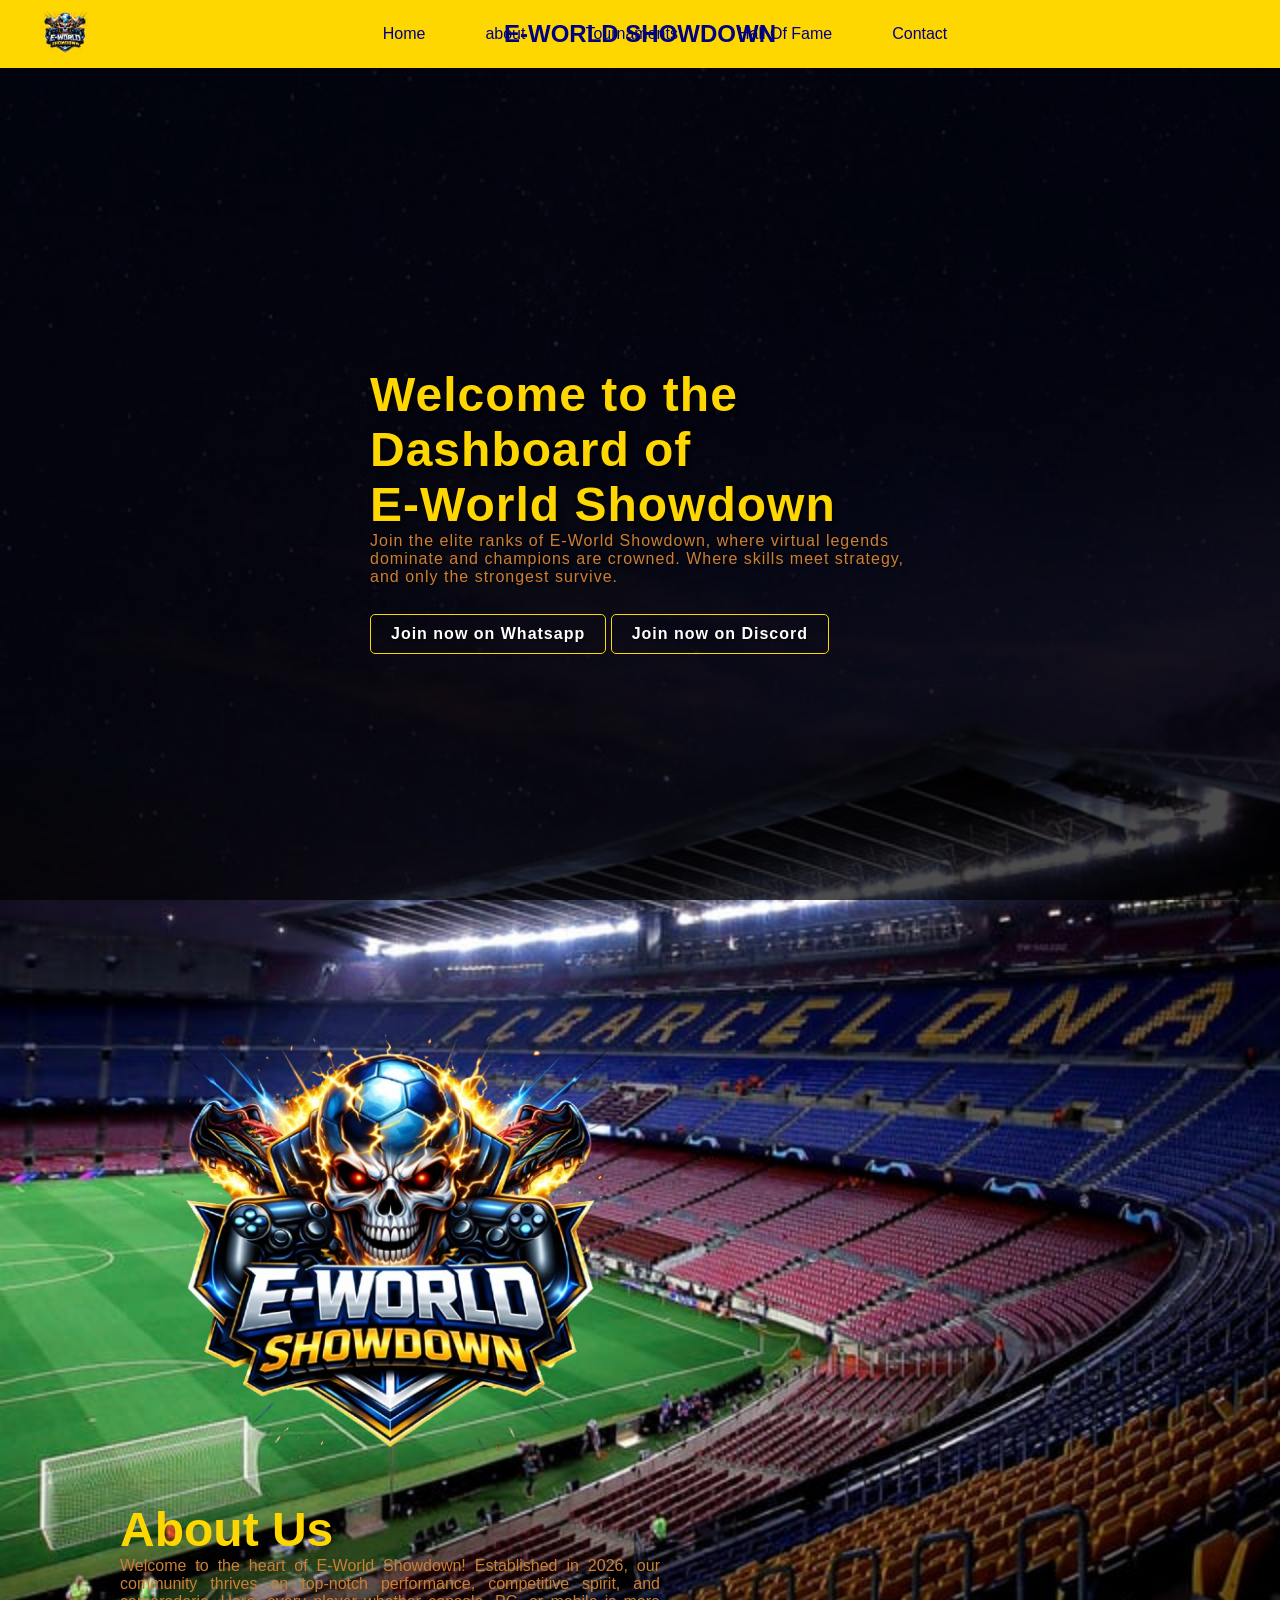
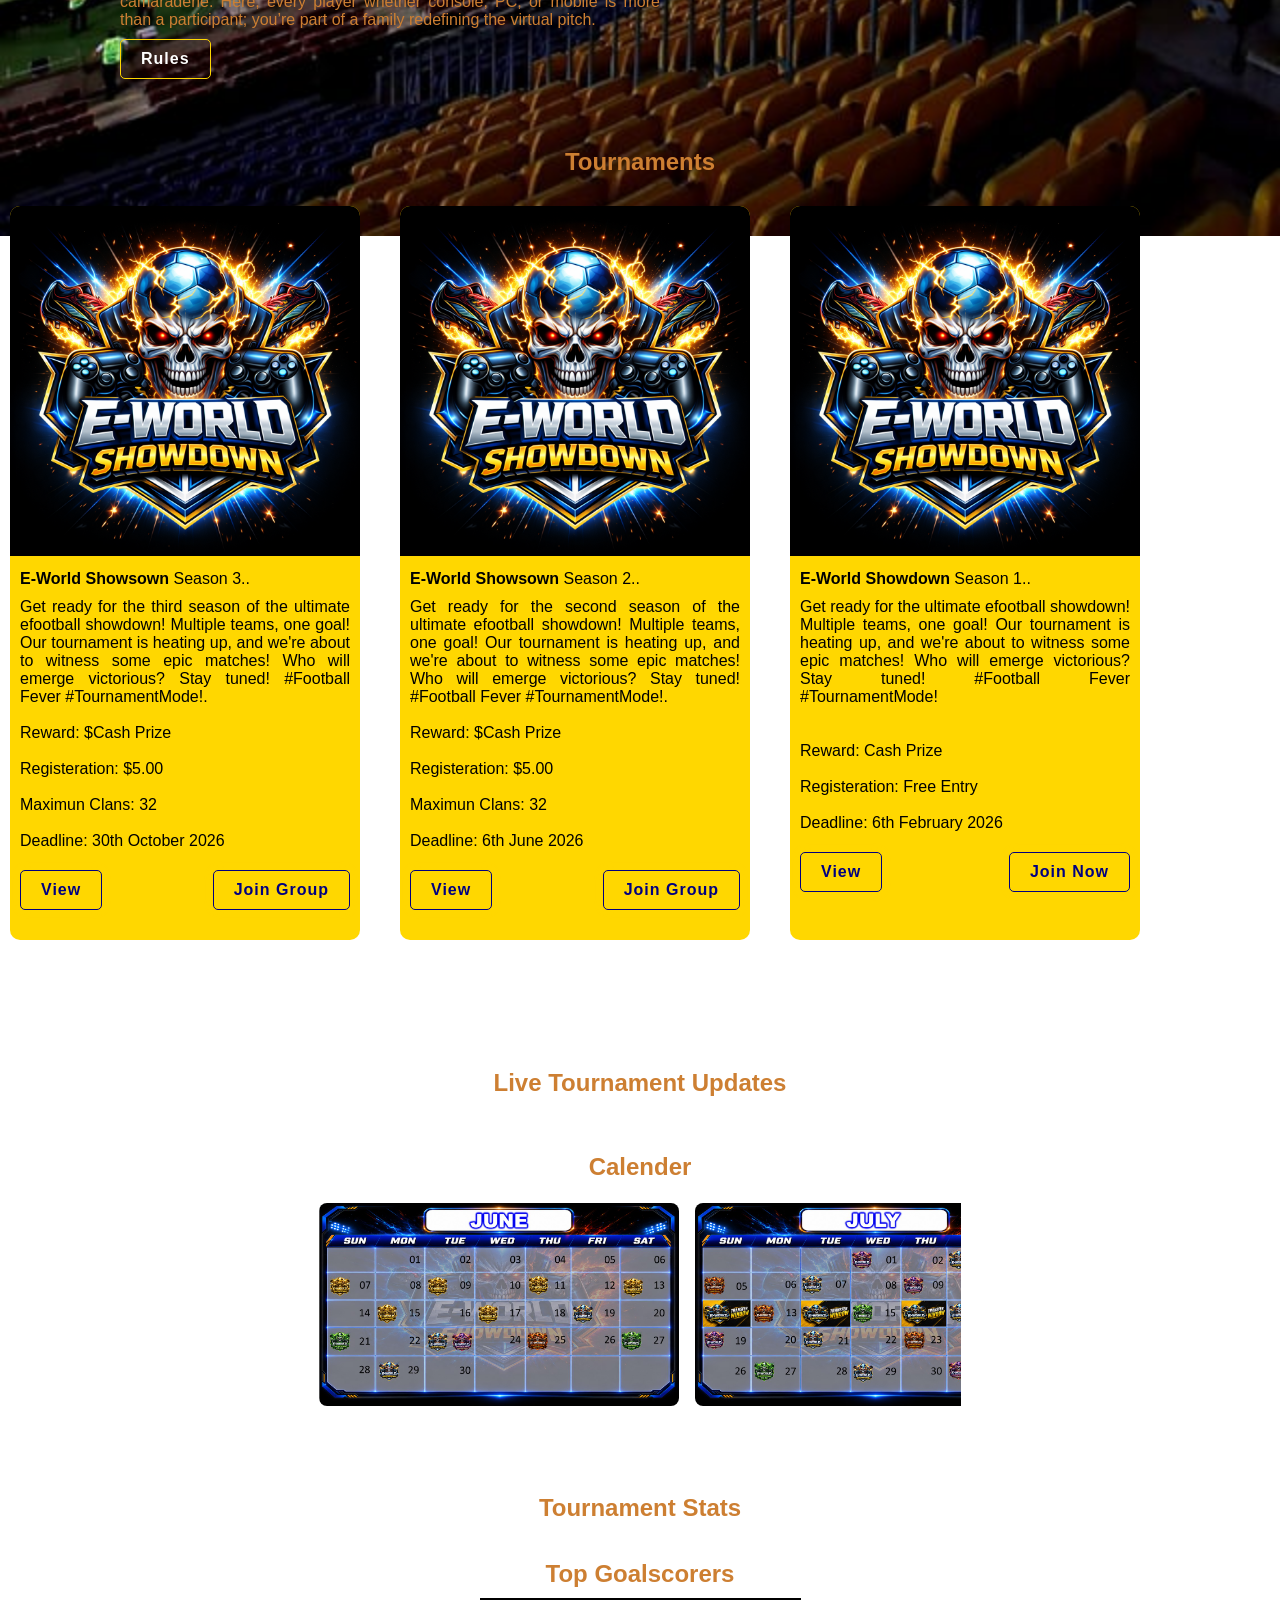
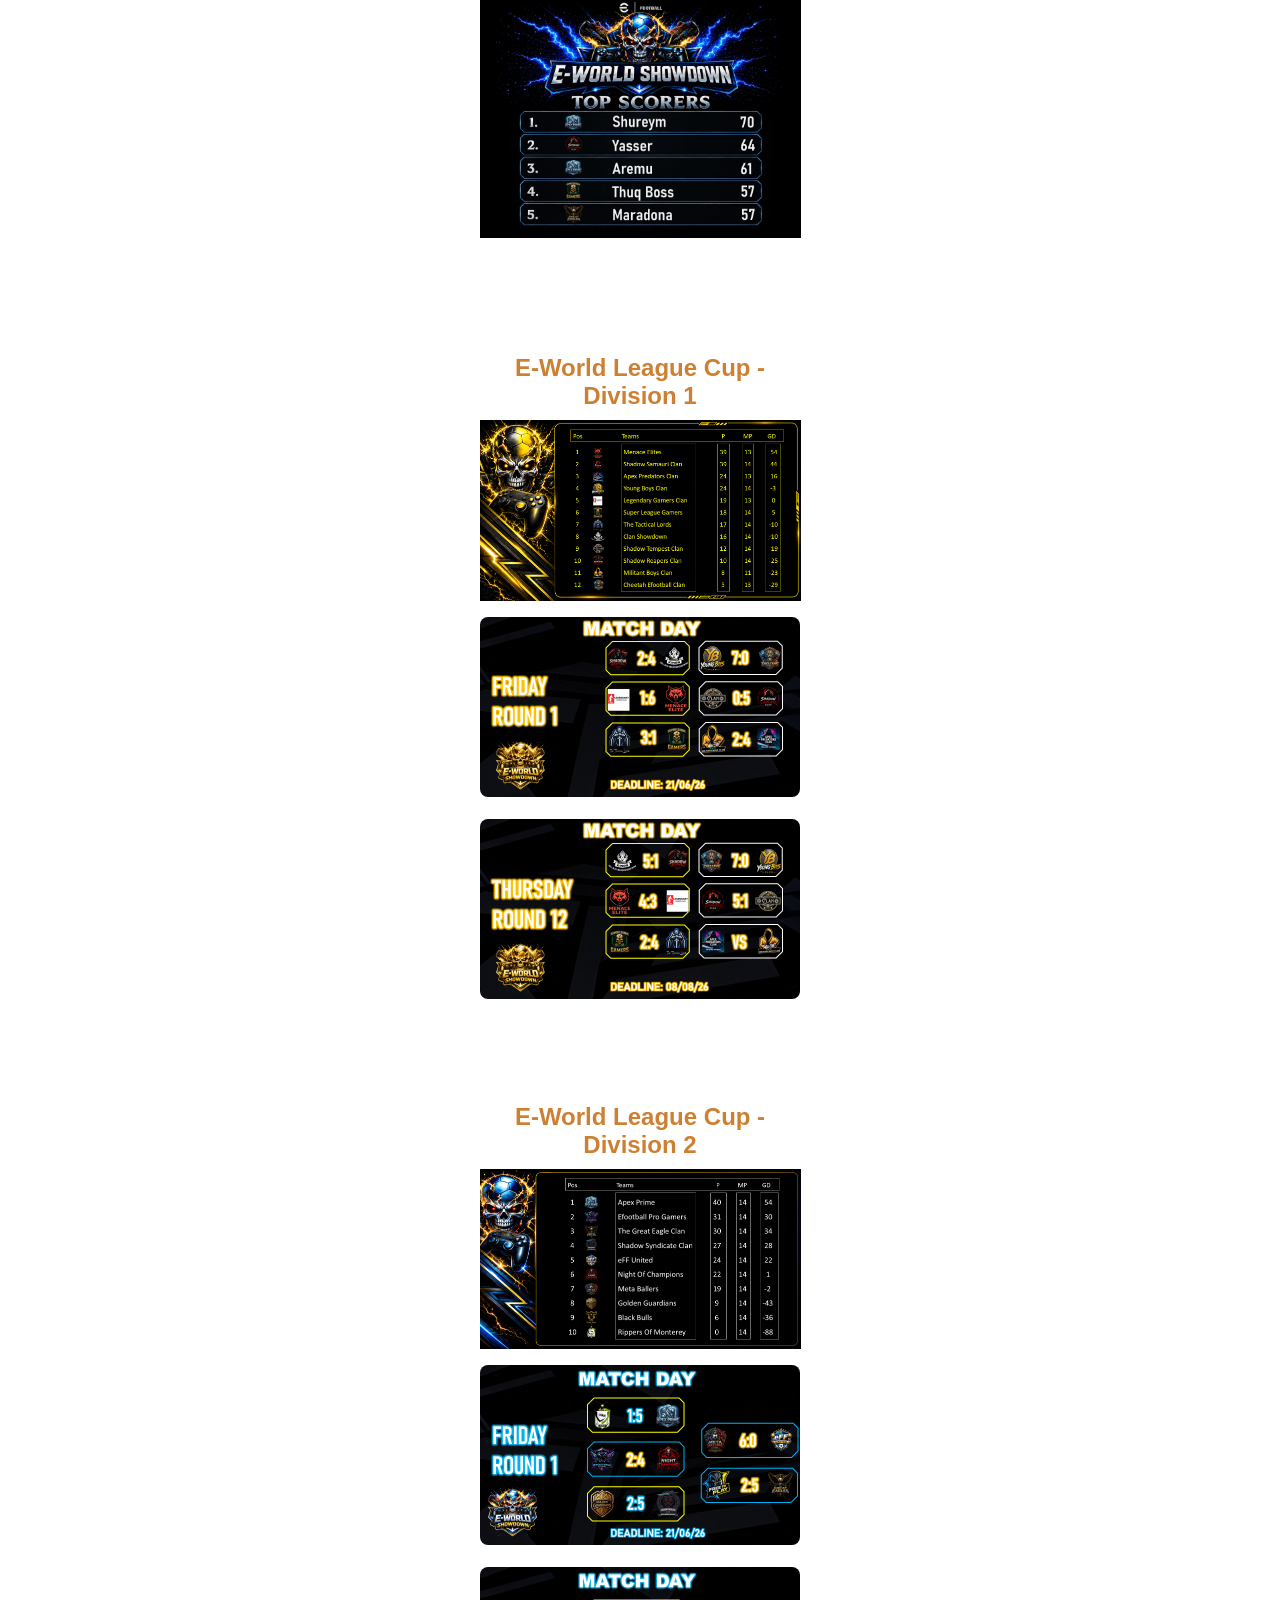
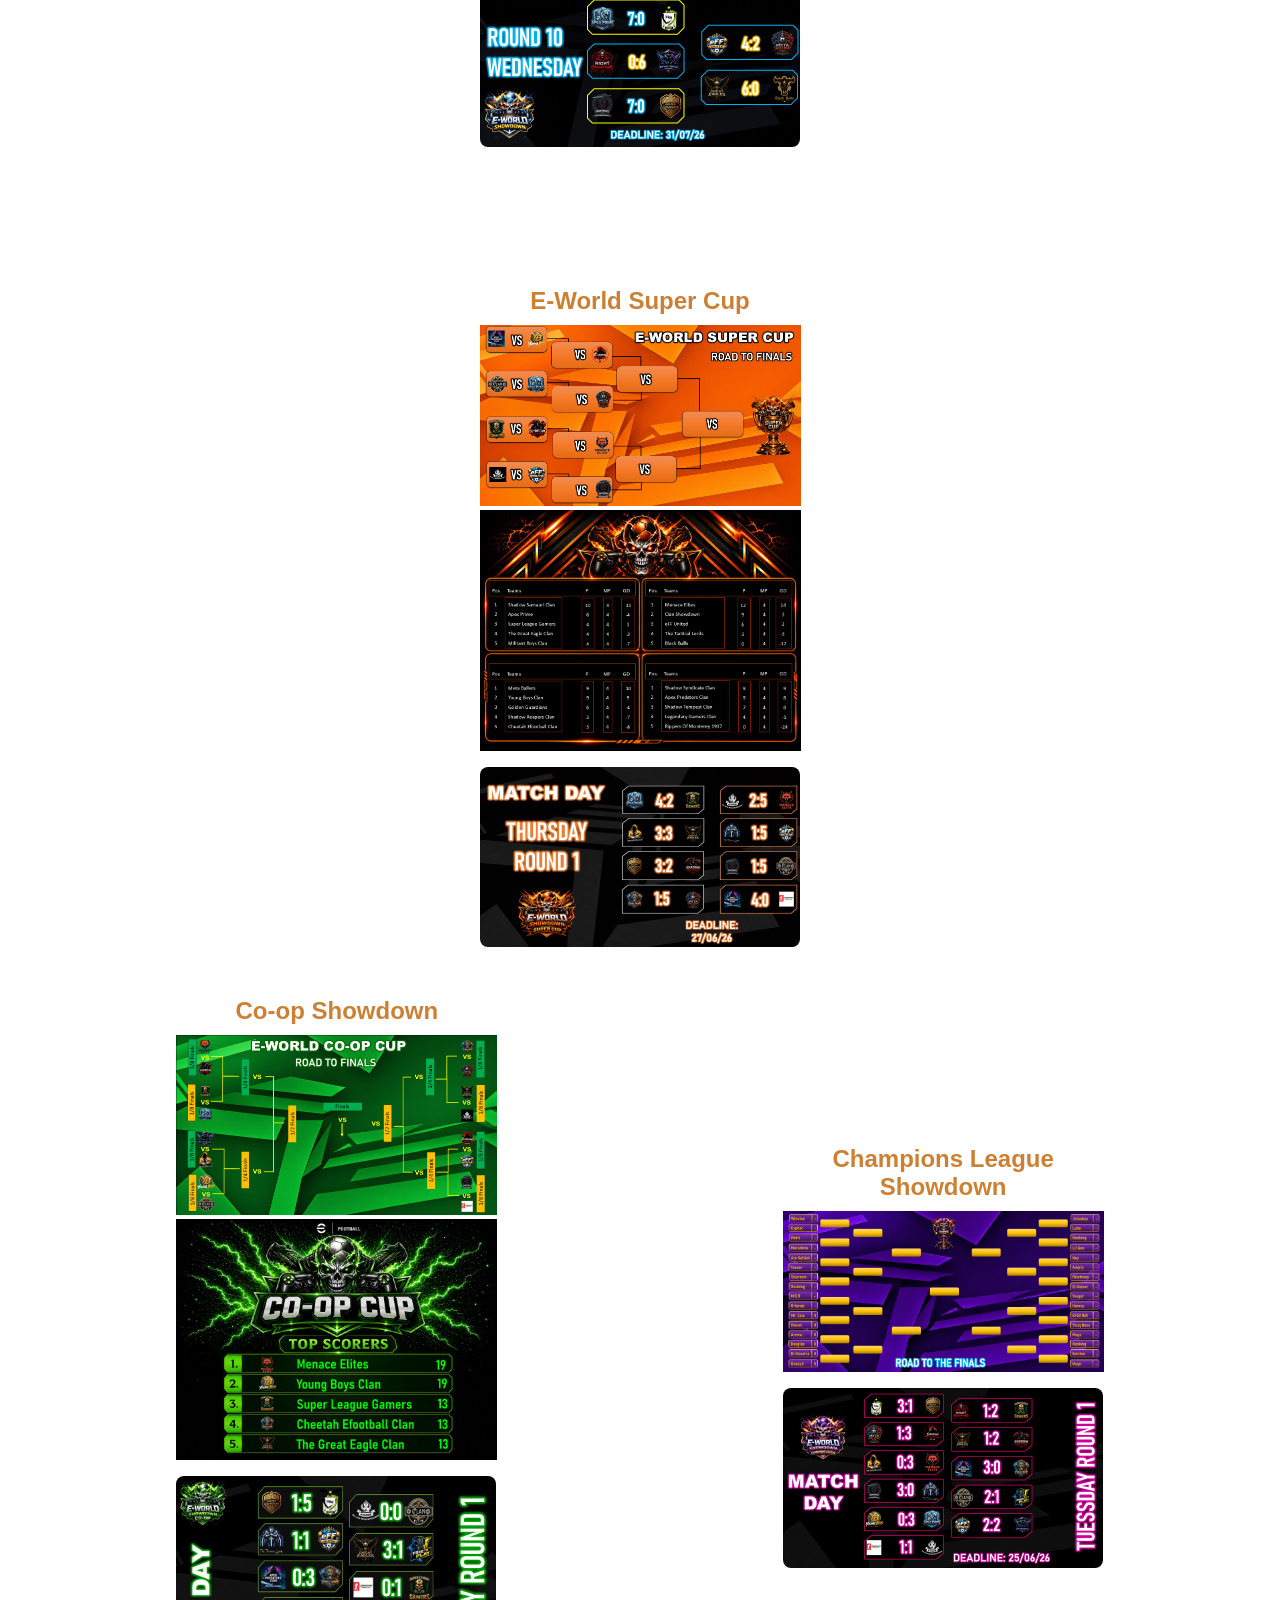
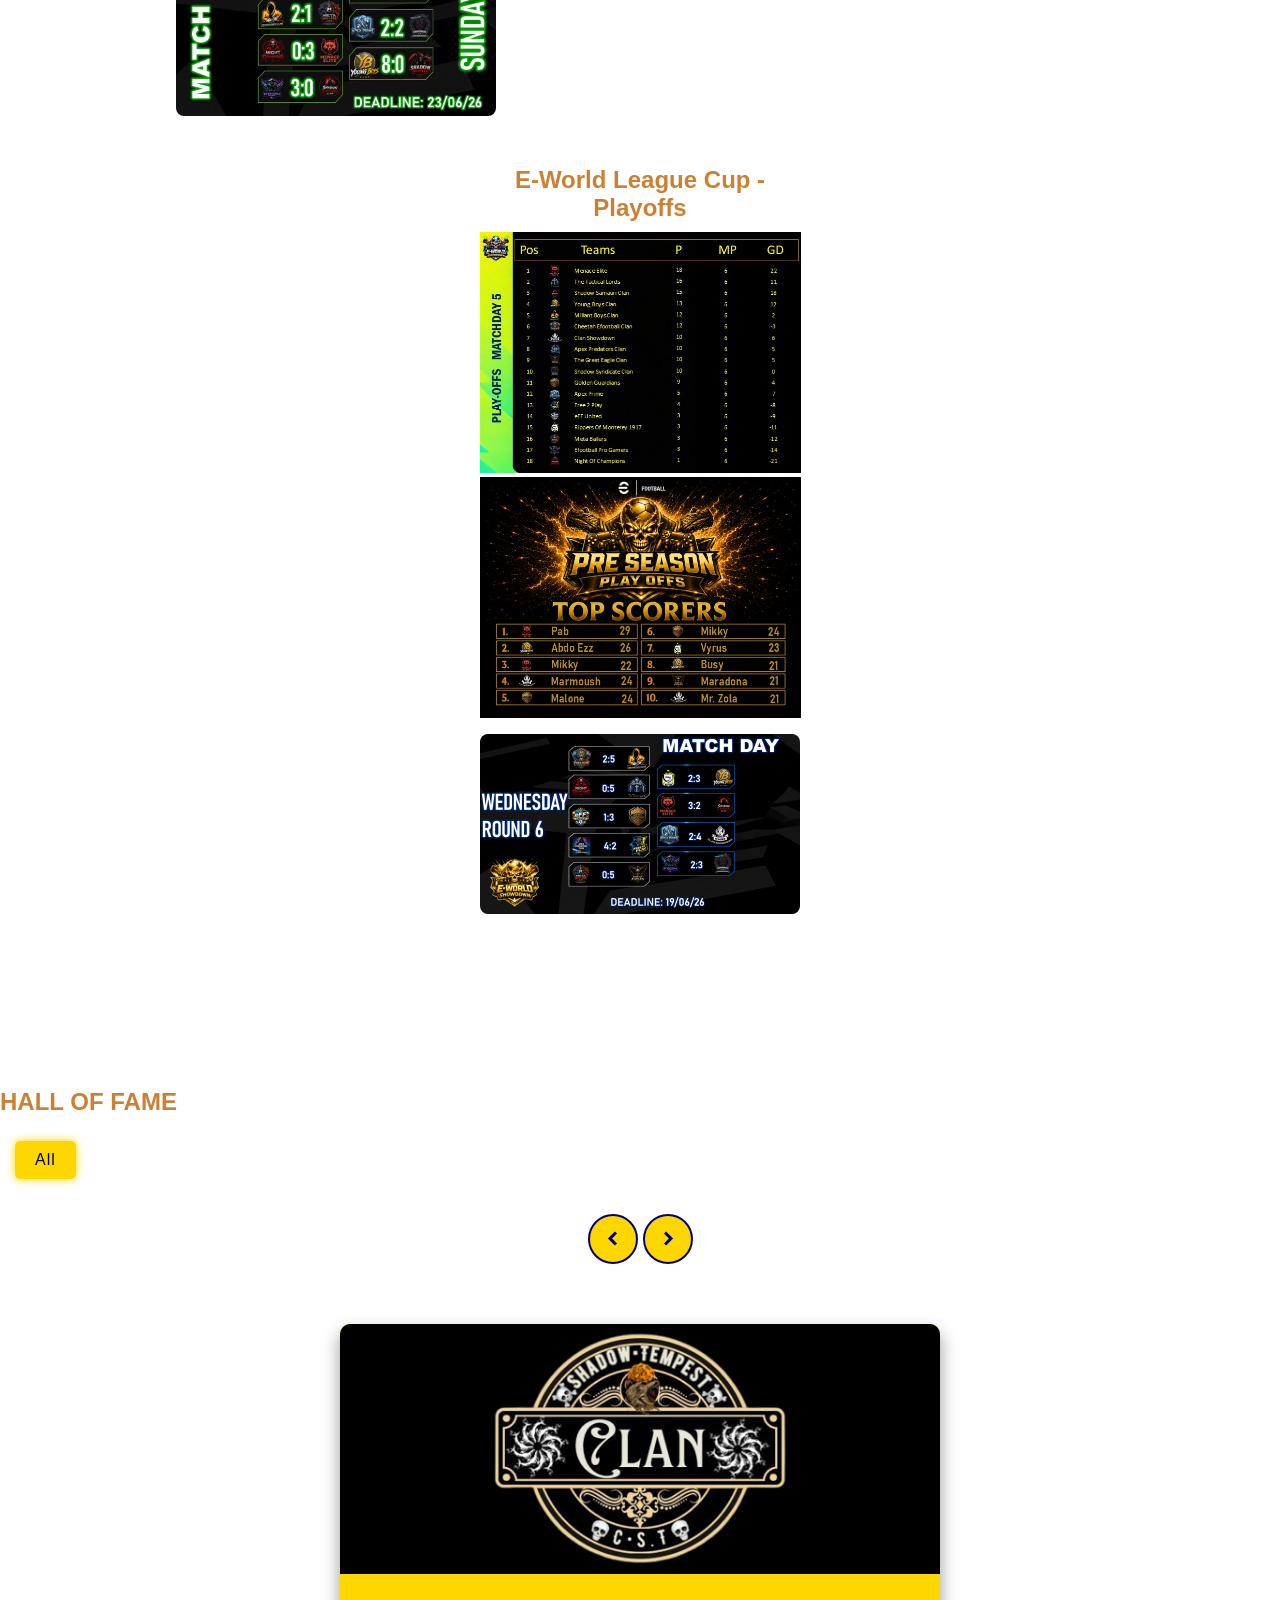
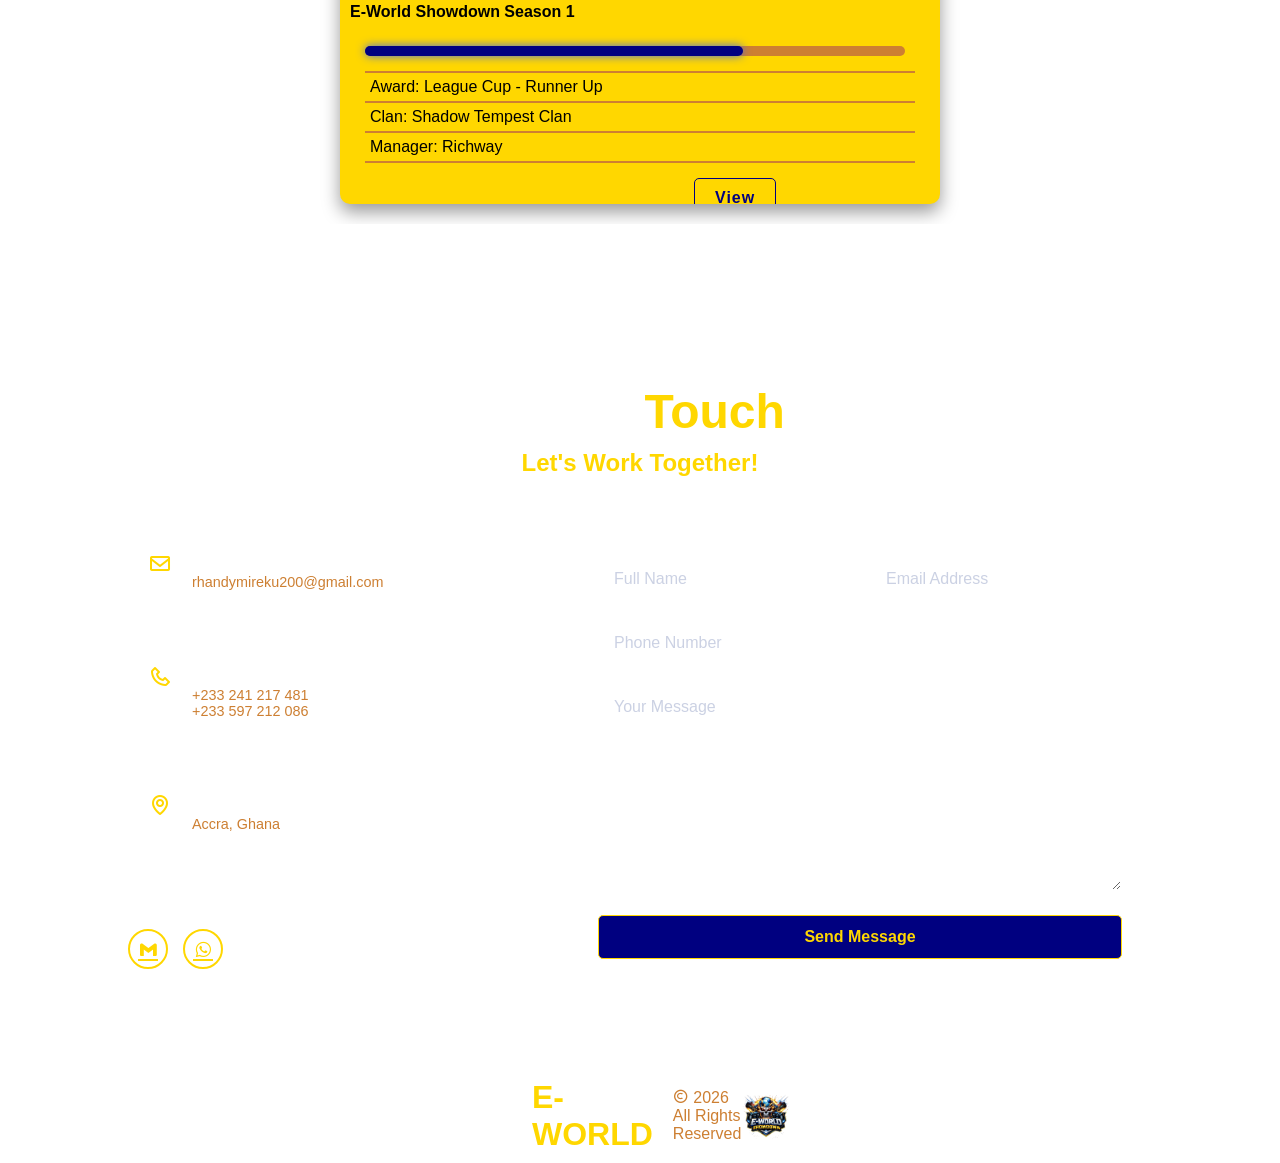
==== index.html @ a9ce2fff "knockouts" ====
<!DOCTYPE html>
<html lang="EN">
    <head>
        <meta charset="UTF-8">
        <title>E-World Showdown</title>
    <link rel="icon" type="image/png" sizes="32x32" href="images/logo.png">
        <meta name="viewport" content="width=device-width, initial-scale=1.0">
        <link rel="stylesheet" href="style.css">
        <link href='https://cdn.boxicons.com/3.0.3/fonts/basic/boxicons.min.css' rel='stylesheet'>
        <link href='https://unpkg.com/boxicons@2.1.4/css/boxicons.min.css' rel='stylesheet'>
        <script src="script.js"></script>
    </head>
    <body>
        <div class="video-background">
            <video autoplay muted loop playsinline class="page-bg-video">
                <source src="images/vid-bg.mp4" type="video/mp4">
            </video>
        </div>
        <header>
            <a href="#" class="logo"><img src="images/logo.png" width="50px"></a>
            <h2>E-WORLD SHOWDOWN</h2>
            <ul class="nav">
                <li><a href="#home">Home</a></li>
                <li><a href="#about">about</a></li>                
                <li><a href="#tournaments">Tournaments</a></li>
                <li><a href="#Hall Of Fame">Hall Of Fame</a></li>
                <li><a href="#contact">Contact</a></li>
            </ul>

            <div class="toggleMenu" onclick="toggleMenu()">
                <span></span>
                <span></span>
                <span></span>
            </div>

        </header>

    <!---Home Banner--->
    <div class="banner" id="home">
        <div class="bg">
            <div class="content">
                <h2>Welcome to the Dashboard of <br> E-World Showdown</h2>
                <p>Join the elite ranks of E-World Showdown, where virtual legends dominate and champions are crowned. Where skills meet strategy, and only the strongest survive.</p> <br>
                <a href="https://chat.whatsapp.com/IhxnMb4Vf8U9cGp3aHf4Ei">Join now on Whatsapp</a>
                <a href="https://discord.gg/jPBaxPZCU9">Join now on Discord</a>
            </div>
        </div>
    </div>

    <!--About-->
    <div class="about animeX" id="about">
         <div class="contentBx">
            <img src="images/logo.png" height="400px">
            <h2>About Us</h2>
            <p>Welcome to the heart of E-World Showdown! Established in 2026, our community thrives on top-notch performance, competitive spirit, and camaraderie. Here, every player whether console, PC, or mobile is more than a participant; you’re part of a family redefining the virtual pitch.
            </p> 
            <a href="https://drive.google.com/file/d/1-yRAJvJO_msupwwj_FfQJAkUe8dgBZf-/view?usp=drivesdk">Rules</a>
    </div>
    </div>


    <!--Tournaments-->

<div class="tournaments animeX" id="tournaments">
    <h2>Tournaments</h2>
    <div class="boxBx">

        <div class="box">
            <img src="images/tournaments/Season 3/E-World Season 3.png" height="50px">
            <div class="content">
                    <span><strong>E-World Showsown</strong></span> Season 3..
                    <p>Get ready for the third season of the ultimate efootball showdown! Multiple teams, one goal! Our tournament is heating up, and we're about to witness some epic matches! Who will emerge victorious? Stay tuned! #Football Fever #TournamentMode!. 
                    <br><br>Reward: $Cash Prize 
                    <br><br>Registeration: $5.00
                    <br><br>Maximun Clans: 32
                    <br><br>Deadline: 30th October 2026
                    </p>
                    <div class="btn">
                        <a href="https://copafacil.com/-tgves" class="watch">View</a>
                        <a href="https://chat.whatsapp.com/JnEEQ9nhJycIDfSciATVH9" class="join">Join Group</a>
                    </div>
            </div>
        </div>

        <div class="box">
            <img src="images/tournaments/Season 2/E-World Season 2.png" height="50px">
            <div class="content">
                    <span><strong>E-World Showsown</strong></span> Season 2..
                    <p>Get ready for the second season of the ultimate efootball showdown! Multiple teams, one goal! Our tournament is heating up, and we're about to witness some epic matches! Who will emerge victorious? Stay tuned! #Football Fever #TournamentMode!. 
                    <br><br>Reward: $Cash Prize 
                    <br><br>Registeration: $5.00
                    <br><br>Maximun Clans: 32
                    <br><br>Deadline: 6th June 2026
                    </p>
                    <div class="btn">
                        <a href="https://copafacil.com/-tgves" class="watch">View</a>
                        <a href="https://chat.whatsapp.com/JnEEQ9nhJycIDfSciATVH9" class="join">Join Group</a>
                    </div>
            </div>
        </div>

        <div class="box">
            <img src="images/tournaments/Season 1/E-World Season 1.png" height="50px">
            <div class="content">
                    <span><strong>E-World Showdown</strong></span> Season 1..
                    <p>Get ready for the ultimate efootball showdown! Multiple teams, one goal! Our tournament is heating up, and we're about to witness some epic matches! Who will emerge victorious? Stay tuned! #Football Fever #TournamentMode!
                    </p>
                    <br><br>Reward: Cash Prize
                    <br><br>Registeration: Free Entry 
                    <br><br>Deadline: 6th February 2026
                    <div class="btn">
                        <a href="season_1.html" class="watch">View</a>
                        <a href="https://chat.whatsapp.com/JnEEQ9nhJycIDfSciATVH9" class="join">Join Now</a>
                    </div>
            </div>
        </div>


    </div>
</div>

   
    <!--Live Tournament Updates-->

    <div class="categories animeX" id="updates">
        
        <h2>Live Tournament Updates <br> <br> <br> Calender</h2>

        <div class="small-container">
            <div class="row">
                <div class="col-0 calendar-scroll">
                    <img src="images/tournaments/Season 2/Calender/June.jpg">
                    <img src="images/tournaments/Season 2/Calender/July.jpg">
                    <img src="images/tournaments/Season 2/Calender/August.jpg">
                    <img src="images/tournaments/Season 2/Calender/September.jpg">
                </div>
            </div>
        </div>
        
<br> <br>

        <h2>Tournament Stats</h2> <br>


        <!-- TOP GOALSCORERS-->
 <div class="small-container">
            <div class="row league-container">
                <div class="col-0">
                    <h2>Top Goalscorers</h2> 
                   <img src="images/tournaments/Season 2/tournament stats/Top Goalscorers.jpg"> 
                </div>
            </div>
        </div>
        
        <br><br><br><br>

        <!-- League Cup Stats-->

 <div class="small-container">
            <div class="row league-container">
                <div class="col-0">
                    <h2>E-World League Cup - Division 1</h2> 
                    <img src="images/tournaments/Season 2/tournament stats/Division 1 League/League Table Div 1.jpg">
                    <div class="league-scroll">
                        <img src="images/tournaments/Season 2/tournament stats/Division 1 League/Round 1 - League Cup.jpg">
                        <img src="images/tournaments/Season 2/tournament stats/Division 1 League/Round 2 - League Cup.jpg">
                        <img src="images/tournaments/Season 2/tournament stats/Division 1 League/Round 3 - League Cup.jpg">
                        <img src="images/tournaments/Season 2/tournament stats/Division 1 League/Round 4 - League Cup.jpg">
                        <img src="images/tournaments/Season 2/tournament stats/Division 1 League/Round 5 - League Cup.jpg">
                        <img src="images/tournaments/Season 2/tournament stats/Division 1 League/Round 6 - League Cup.jpg">
                        <img src="images/tournaments/Season 2/tournament stats/Division 1 League/Round 7 - League Cup.jpg">
                        <img src="images/tournaments/Season 2/tournament stats/Division 1 League/Round 8 - League Cup.jpg">
                        <img src="images/tournaments/Season 2/tournament stats/Division 1 League/Round 9 - League Cup.jpg">
                        <img src="images/tournaments/Season 2/tournament stats/Division 1 League/Round 10 - League Cup.jpg">
                        <img src="images/tournaments/Season 2/tournament stats/Division 1 League/Round 11 - League Cup.jpg">
                    </div>
                    <div class="league-scroll">
                        <img src="images/tournaments/Season 2/tournament stats/Division 1 League/Round 12 - League Cup.jpg">
                        <img src="images/tournaments/Season 2/tournament stats/Division 1 League/Round 13 - League Cup.jpg">
                        <img src="images/tournaments/Season 2/tournament stats/Division 1 League/Round 14 - League Cup.jpg">
                        <img src="images/tournaments/Season 2/tournament stats/Division 1 League/Round 15 - League Cup.jpg">
                        <img src="images/tournaments/Season 2/tournament stats/Division 1 League/Round 16 - League Cup.jpg">
                        <img src="images/tournaments/Season 2/tournament stats/Division 1 League/Round 17 - League Cup.jpg">
                        <img src="images/tournaments/Season 2/tournament stats/Division 1 League/Round 18 - League Cup.jpg">
                        <img src="images/tournaments/Season 2/tournament stats/Division 1 League/Round 19 - League Cup.jpg">
                        <img src="images/tournaments/Season 2/tournament stats/Division 1 League/Round 20 - League Cup.jpg">
                        <img src="images/tournaments/Season 2/tournament stats/Division 1 League/Round 21 - League Cup.jpg">
                        <img src="images/tournaments/Season 2/tournament stats/Division 1 League/Round 22 - League Cup.jpg">
                    </div>
                </div>
            </div>
        </div>

        <br><br><br>

        <div class="small-container">
            <div class="row league-container">
                <div class="col-0">
                    <h2>E-World League Cup - Division 2</h2> 
                        <img src="images/tournaments/Season 2/tournament stats/Division 2 League/League Table Div 2.jpg">

                        <div class="league-scroll">
                        <img src="images/tournaments/Season 2/tournament stats/Division 2 League/Round 1 - Div 2.jpg">
                        <img src="images/tournaments/Season 2/tournament stats/Division 2 League/Round 2 - Div 2.jpg">
                        <img src="images/tournaments/Season 2/tournament stats/Division 2 League/Round 3 - Div 2.jpg">
                        <img src="images/tournaments/Season 2/tournament stats/Division 2 League/Round 4 - Div 2.jpg">
                        <img src="images/tournaments/Season 2/tournament stats/Division 2 League/Round 5 - Div 2.jpg">
                        <img src="images/tournaments/Season 2/tournament stats/Division 2 League/Round 6 - Div 2.jpg">
                        <img src="images/tournaments/Season 2/tournament stats/Division 2 League/Round 7 - Div 2.jpg">
                        <img src="images/tournaments/Season 2/tournament stats/Division 2 League/Round 8 - Div 2.jpg">
                        <img src="images/tournaments/Season 2/tournament stats/Division 2 League/Round 9 - Div 2.jpg">
                    </div>
                    <div class="league-scroll">
                        <img src="images/tournaments/Season 2/tournament stats/Division 2 League/Round 10 - Div 2.jpg">
                        <img src="images/tournaments/Season 2/tournament stats/Division 2 League/Round 11 - Div 2.jpg">
                        <img src="images/tournaments/Season 2/tournament stats/Division 2 League/Round 12 - Div 2.jpg">
                        <img src="images/tournaments/Season 2/tournament stats/Division 2 League/Round 13 - Div 2.jpg">
                        <img src="images/tournaments/Season 2/tournament stats/Division 2 League/Round 14 - Div 2.jpg">
                        <img src="images/tournaments/Season 2/tournament stats/Division 2 League/Round 15 - Div 2.jpg">
                        <img src="images/tournaments/Season 2/tournament stats/Division 2 League/Round 16 - Div 2.jpg">
                        <img src="images/tournaments/Season 2/tournament stats/Division 2 League/Round 17 - Div 2.jpg">
                        <img src="images/tournaments/Season 2/tournament stats/Division 2 League/Round 18 - Div 2.jpg">
                    </div>
                </div>
            </div>
        </div>

        <br><br><br><br><br>

                    <!--Super Cup-->

        <div class="small-container">
            <div class="row league-container">
                <div class="col-0">
                    <h2>E-World Super Cup</h2> 
                    <img src="images/tournaments/Season 2/tournament stats/Super Cup/Super Cup Knockout Phase.jpg">    
                    <img src="images/tournaments/Season 2/tournament stats/Super Cup/Super Cup.jpg">
                    <div class="league-scroll">
                        <img src="images/tournaments/Season 2/tournament stats/Super Cup/Round 1.jpg">
                        <img src="images/tournaments/Season 2/tournament stats/Super Cup/Round 2.jpg">
                        <img src="images/tournaments/Season 2/tournament stats/Super Cup/Round 3.jpg">
                        <img src="images/tournaments/Season 2/tournament stats/Super Cup/Round 4.jpg">
                        <img src="images/tournaments/Season 2/tournament stats/Super Cup/Round 5.jpg">
                        <img src="images/tournaments/Season 2/tournament stats/Super Cup/Round Playoffs.jpg">
                    </div>
                </div>
            </div>
        </div>

        <!-- Co-op Showdown -->

            <div class="small-container">
                <div class="row">
                <div class="col-0">
                    <h2>Co-op Showdown</h2>
                        <img src="images/tournaments/Season 2/tournament stats/CO-OP/E-World Co-op.jpg">
                        <img src="images/tournaments/Season 2/tournament stats/CO-OP/CO-OP Cup Goals.jpg">
                    <div class="league-scroll">
                        <img src="images/tournaments/Season 2/tournament stats/CO-OP/Round 1.jpg">
                        <img src="images/tournaments/Season 2/tournament stats/CO-OP/Round 2.jpg">
                        <img src="images/tournaments/Season 2/tournament stats/CO-OP/Round 3.jpg">
                        <img src="images/tournaments/Season 2/tournament stats/CO-OP/Round 4.jpg">
                        <img src="images/tournaments/Season 2/tournament stats/CO-OP/Round 5.jpg">
                    </div>
                </div>

                <br><br><br><br><br>

                <!--Champions League Showdown-->
                
                <div class="col-0">
                    <h2>Champions League Showdown</h2>
                        <img src="images/tournaments/Season 2/tournament stats/Champions League/Champions League RTTF.jpg">
                    <div class="league-scroll">
                        <img src="images/tournaments/Season 2/tournament stats/Champions League/Round 1.jpg">
                        <img src="images/tournaments/Season 2/tournament stats/Champions League/Round 2.jpg">
                        <img src="images/tournaments/Season 2/tournament stats/Champions League/Round 3.jpg">
                        <img src="images/tournaments/Season 2/tournament stats/Champions League/Round 4.jpg">
                        <img src="images/tournaments/Season 2/tournament stats/Champions League/Round 5.jpg">
                        <img src="images/tournaments/Season 2/tournament stats/Champions League/Round Of 32.jpg">
                    </div>
                </div>
            </div>
        </div>


                <!--Play-offs-->

        <div class="small-container">
            <div class="row league-container">
                <div class="col-0">
                    <h2>E-World League Cup - Playoffs</h2> 
                        <img src="images/tournaments/Season 2/tournament stats/Playoffs/League.jpg">
                        <img src="images/tournaments/Season 2/tournament stats/Playoffs/Goals.jpg">
                    <div class="league-scroll">
                        <img src="images/tournaments/Season 2/tournament stats/Playoffs/Round 6 - Playoffs.jpg">
                        <img src="images/tournaments/Season 2/tournament stats/Playoffs/Round 5 - Playoffs.jpg">
                        <img src="images/tournaments/Season 2/tournament stats/Playoffs/Round 4 - Playoffs.jpg">
                        <img src="images/tournaments/Season 2/tournament stats/Playoffs/Round 3 - Playoffs.jpg">
                        <img src="images/tournaments/Season 2/tournament stats/Playoffs/Round 2 - Playoffs.jpg">
                        <img src="images/tournaments/Season 2/tournament stats/Playoffs/Round 1 - Playoffs.jpg">
                    </div>
                </div>
            </div>
        </div>

            </div>
        </div>

    </div>
    </div>

<br><br><br> 



                <!--Hall OF Fame-->

    <div class="Hall-Of-Fame animeX" id="Hall Of Fame">
        <h2>HALL OF FAME</h2>
        <ul>
            <li class="list active" data-filter = "all">All</li>
            <li class="list" data-filter = "individual">Individual</li>
            <li class="list" data-filter = "clan">Clan</li>
        </ul>
        
        <!-- Slideshow Controls -->
        <div class="slideshow-container">
            <button class="slide-btn slide-prev" onclick="changeCard(-1)">
                <i class='bx bxs-chevron-left'></i>
            </button>
            <button class="slide-btn slide-next" onclick="changeCard(1)">
                <i class='bx bxs-chevron-right'></i>
            </button>
        </div>
        
        <div class="cardBx" id="hallOfFameCarousel">
            

        <!--E-World Showdown Season 1-->

            <div class="card" data-item="clan">
                <img src="images/Hall Of Fame/Nocturnal Terror Tribe.jpg" width="600px">
                <div class="content">
                    <h4>E-World Showdown Season 1</h4>
                    <div class="progress-line-1"><span></span></div>
                    <div class="info">
                        <p>Award: <span>League Cup - Winners</span></p>
                    </div>
                    <div class="info">
                        <p>Clan: <span>Nocturnal Terror Tribe</span></p>
                    </div>
                    <div class="info">
                        <p>Manager: <span>Hotie</span></p>
                    </div>
                    <div class="info">
                        <a href="https://copafacil.com/-tgves@7j8ss">View</a>
                    </div>
                </div>
            </div>

            <div class="card" data-item="clan">
                <img src="images/Hall Of Fame/Shadow Tempest Clan.jpg" width="600px">
                <div class="content">
                    <h4>E-World Showdown Season 1</h4>
                    <div class="progress-line-2"><span></span></div>
                    <div class="info">
                        <p>Award: <span>League Cup - Runner Up</span></p>
                    </div>
                    <div class="info">
                        <p>Clan: <span>Shadow Tempest Clan</span></p>
                    </div>
                    <div class="info">
                        <p>Manager: <span>Richway</span></p>
                    </div>
                    <div class="info">
                        <a href="https://copafacil.com/-tgves@7j8ss">View</a>
                    </div>
                </div>
            </div>

            <div class="card" data-item="clan">
                <img src="images/Hall Of Fame/Nocturnal Terror Tribe.jpg" width="600px">
                <div class="content">
                    <h4>E-World Showdown Season 1</h4>
                    <div class="progress-line-1"><span></span></div>
                    <div class="info">
                        <p>Award: <span>CO-OP Cup - Winners</span></p>
                    </div>
                    <div class="info">
                        <p>Clan: <span>Nocturnal Terror Tribe</span></p>
                    </div>
                    <div class="info">
                        <p>Manager: <span>Hotie</span></p>
                    </div>
                    <div class="info">
                        <a href="https://copafacil.com/-tgves@nx1s8">View</a>
                    </div>
                </div>
            </div>

            <div class="card" data-item="clan">
                <img src="images/Hall Of Fame/Ice Cold Finishers.jpg" width="600px">
                <div class="content">
                    <h4>E-World Showdown Season 1</h4>
                    <div class="progress-line-2"><span></span></div>
                    <div class="info">
                        <p>Award: <span>CO-OP Cup - Runner Up</span></p>
                    </div>
                    <div class="info">
                        <p>Clan: <span>Ice Cold Finishers</span></p>
                    </div>
                    <div class="info">
                        <p>Manager: <span>Scanty</span></p>
                    </div>
                    <div class="info">
                        <a href="https://copafacil.com/-tgves@nx1s8">View</a>
                    </div>
                </div>
            </div>

            <div class="card" data-item="clan">
                <img src="images/Hall Of Fame/Super League Gamers.jpg" width="600px">
                <div class="content">
                    <h4>E-World Showdown Season 1</h4>
                    <div class="progress-line-1"><span></span></div>
                    <div class="info">
                        <p>Award: <span>ECL Cup - Winners</span></p>
                    </div>
                    <div class="info">
                        <p>Clan: <span>Super League Gamers</span></p>
                    </div>
                    <div class="info">
                        <p>Manager: <span>Emrys</span></p>
                    </div>
                    <div class="info">
                        <a href="https://copafacil.com/-tgves@zbh6">View</a>
                    </div>
                </div>
            </div>

            <div class="card" data-item="clan">
                <img src="images/Hall Of Fame/eFF United.jpg" width="600px">
                <div class="content">
                    <h4>E-World Showdown Season 1</h4>
                    <div class="progress-line-2"><span></span></div>
                    <div class="info">
                        <p>Award: <span>ECL Cup - Runner Up</span></p>
                    </div>
                    <div class="info">
                        <p>Clan: <span>eFF United</span></p>
                    </div>
                    <div class="info">
                        <p>Manager: <span>Takyihavoc</span></p>
                    </div>
                    <div class="info">
                        <a href="https://copafacil.com/-tgves@zbh6">View</a>
                    </div>
                </div>
            </div>

            <div class="card" data-item="individual">
                <img src="images/Hall Of Fame/Dave.jpg" width="600px">
                <div class="content">
                    <h4>E-World Showdown Season 1</h4>
                    <div class="progress-line-2"><span></span></div>
                    <div class="info">
                        <p>Name: <span>Dave</span></p>
                    </div>
                    <div class="info">
                        <p>Award: <span>Overall Best Player</span></p>
                    </div>
                    <div class="info">
                        <p>Clan: <span>Shadow Reapers Clan</span></p>
                    </div>
                    <div class="info">
                        <a href="https://copafacil.com/-3huow@7z5w">View</a>
                    </div>
                </div>
            </div>

            <div class="card" data-item="individual">
                <img src="images/Hall Of Fame/Dave.jpg" width="600px">
                <div class="content">
                    <h4>E-World Showdown Season 1</h4>
                    <div class="progress-line-2"><span></span></div>
                    <div class="info">
                        <p>Name: <span>Dave</span></p>
                    </div>
                    <div class="info">
                        <p>Award: <span>Most Goals Scored</span></p>
                    </div>
                    <div class="info">
                        <p>Clan: <span>Shadow Reapers Clan</span></p>
                    </div>
                    <div class="info">
                        <a href="https://copafacil.com/-3huow@7z5w">View</a>
                    </div>
                </div>
            </div>

            <div class="card" data-item="individual">
                <img src="images/Hall Of Fame/Hottie.jpg" width="600px">
                <div class="content">
                    <h4>E-World Showdown Season 1</h4>
                    <div class="progress-line-3"><span></span></div>
                    <div class="info">
                        <p>Name: <span>Hotie</span></p>
                    </div>
                    <div class="info">
                        <p>Award: <span>Manager Of The Season</span></p>
                    </div>
                    <div class="info">
                        <p>Clan: <span>Nocturnal Terror Tribe</span></p>
                    </div>
                    <div class="info">
                        <a href="https://copafacil.com/-tgves@7j8ss">View</a>
                    </div>
                </div>
            </div>



            <!--E-World ECL October 2025-->

            <div class="card" data-item="clan">
                <img src="images/Hall Of Fame/Super League Gamers.jpg" width="600px">
                <div class="content">
                    <h4>E-World ECL OCTOBER 2025</h4>
                    <div class="progress-line-4"><span></span></div>
                    <div class="info">
                        <p>Award: <span>Tournament Winners</span></p>
                    </div>
                    <div class="info">
                        <p>Clan: <span>Super League Gamers</span></p>
                    </div>
                    <div class="info">
                        <p>Manager: <span>Emrys</span></p>
                    </div>
                    <div class="info">
                        <a href="https://copafacil.com/-uab6">View</a>
                    </div>
                </div>
            </div>

            <div class="card" data-item="clan">
                <img src="images/Hall Of Fame/Wicked Souls.png" width="600px">
                <div class="content">
                    <h4>E-World ECL OCTOBER 2025</h4>
                    <div class="progress-line-4"><span></span></div>
                    <div class="info">
                        <p>Award: <span>Runner Up</span></p>
                    </div>
                    <div class="info">
                        <p>Clan: <span>Wicked Souls</span></p>
                    </div>
                    <div class="info">
                        <p>Manager: <span>Walker</span></p>
                    </div>
                    <div class="info">
                        <a href="https://copafacil.com/-uab6">View</a>
                    </div>
                </div>
            </div>

            <div class="card" data-item="individual">
                <img src="images/Hall Of Fame/Overall Best Player.jpg" width="600px">
                <div class="content">
                    <h4>E-World ECL OCTOBER 2025</h4>
                    <div class="progress-line-4"><span></span></div>
                    <div class="info">
                        <p>Name: <span>Jake</span></p>
                    </div>
                    <div class="info">
                        <p>Award: <span>Overall Best Player</span></p>
                    </div>
                    <div class="info">
                        <p>Clan: <span>Super League Gamers</span></p>
                    </div>
                    <div class="info">
                        <a href="https://copafacil.com/-uab6">View</a>
                    </div>
                </div>
            </div>

            <div class="card" data-item="individual">
                <img src="images/Hall Of Fame/Overall Runner up.jpg" width="600px">
                <div class="content">
                    <h4>E-World OCTOBER 2025</h4>
                    <div class="progress-line-4"><span></span></div>
                    <div class="info">
                        <p>Name: <span>Super</span></p>
                    </div>
                    <div class="info">
                        <p>Award: <span>Runner Up - Best Player</span></p>
                    </div>
                    <div class="info">
                        <p>Clan: <span>Super League Gamers</span></p>
                    </div>
                    <div class="info">
                        <a href="https://copafacil.com/-uab6">View</a>
                    </div>
                </div>
            </div>

            <div class="card" data-item="individual">
                <img src="images/Hall Of Fame/ECL Most Goals Scored.jpg" width="600px">
                <div class="content">
                    <h4>E-World ECL OCTOBER 2025</h4>
                    <div class="progress-line-4"><span></span></div>
                    <div class="info">
                        <p>Name: <span>Jake</span></p>
                    </div>
                    <div class="info">
                        <p>Award: <span>Most Goals Scored</span></p>
                    </div>
                    <div class="info">
                        <p>Clan: <span>Super League Gamers</span></p>
                    </div>
                    <div class="info">
                        <a href="https://copafacil.com/-uab6">View</a>
                    </div>
                </div>
            </div>

            <div class="card" data-item="individual">
                <img src="images/Hall Of Fame/Group Stage Best Player.jpg" width="600px">
                <div class="content">
                    <h4>E-World OCTOBER 2025</h4>
                    <div class="progress-line-4"><span></span></div>
                    <div class="info">
                        <p>Name: <span>Raphael</span></p>
                    </div>
                    <div class="info">
                        <p>Award: <span>Group Stage Best Player</span></p>
                    </div>
                    <div class="info">
                        <p>Clan: <span>Legends Clan</span></p>
                    </div>
                    <div class="info">
                        <a href="https://copafacil.com/-uab6">View</a>
                    </div>
                </div>
            </div>

            

            <!--E-World ECL July 2025-->

            <div class="card" data-item="clan">
                <img src="images/Hall Of Fame/Super League Gamers.jpg" width="600px">
                <div class="content">
                    <h4>E-World ECL JULY 2025</h4>
                    <div class="progress-line-4"><span></span></div>
                    <div class="info">
                        <p>Award: <span>Tournament Winners</span></p>
                    </div>
                    <div class="info">
                        <p>Clan: <span>Super League Gamers</span></p>
                    </div>
                    <div class="info">
                        <p>Manager: <span>Emrys</span></p>
                    </div>
                    <div class="info">
                        <a href="https://copafacil.com/-uab6">View</a>
                    </div>
                </div>
            </div>

            <div class="card" data-item="clan">
                <img src="images/Hall Of Fame/Game Changers.png" width="600px">
                <div class="content">
                    <h4>E-World ECL MID 2024</h4>
                    <div class="progress-line-4"><span></span></div>
                    <div class="info">
                        <p>Award: <span>Runner Up</span></p>
                    </div>
                    <div class="info">
                        <p>Clan: <span>Game Changers Football Club</span></p>
                    </div>
                    <div class="info">
                        <p>Manager: <span>Chapters</span></p>
                    </div>
                    <div class="info">
                        <a href="https://copafacil.com/-uab6">View</a>
                    </div>
                </div>
            </div>

            <div class="card" data-item="individual">
                <img src="images/Hall Of Fame/Overall Best Player.jpg" width="600px">
                <div class="content">
                    <h4>E-World ECL JULY 2024</h4>
                    <div class="progress-line-4"><span></span></div>
                    <div class="info">
                        <p>Name: <span>Supar</span></p>
                    </div>
                    <div class="info">
                        <p>Award: <span>Overall Best Player</span></p>
                    </div>
                    <div class="info">
                        <p>Clan: <span>Super League Gamers</span></p>
                    </div>
                    <div class="info">
                        <a href="https://copafacil.com/-uab6">View</a>
                    </div>
                </div>
            </div>

            <div class="card" data-item="individual">
                <img src="images/Hall Of Fame/Overall Runner up.jpg" width="600px">
                <div class="content">
                    <h4>E-World ECL JULY 2025</h4>
                    <div class="progress-line-4"><span></span></div>
                    <div class="info">
                        <p>Name: <span>Henry</span></p>
                    </div>
                    <div class="info">
                        <p>Award: <span>Runner Up - Best Player</span></p>
                    </div>
                    <div class="info">
                        <p>Clan: <span>Game Changers Football Club</span></p>
                    </div>
                    <div class="info">
                        <a href="https://copafacil.com/-uab6">View</a>
                    </div>
                </div>
            </div>

            <div class="card" data-item="individual">
                <img src="images/Hall Of Fame/ECL Most Goals Scored.jpg" width="600px">
                <div class="content">
                    <h4>E-World ECL JULY 2025</h4>
                    <div class="progress-line-4"><span></span></div>
                    <div class="info">
                        <p>Name: <span>Henry (Nana)</span></p>
                    </div>
                    <div class="info">
                        <p>Award: <span>Most Goals Scored</span></p>
                    </div>
                    <div class="info">
                        <p>Clan: <span>Game Changers Club</span></p>
                    </div>
                    <div class="info">
                        <a href="https://copafacil.com/-uab6">View</a>
                    </div>
                </div>
            </div>

            <div class="card" data-item="individual">
                <img src="images/Hall Of Fame/Group Stage Best Player.jpg" width="600px">
                <div class="content">
                    <h4>E-World ECL JULY 2025</h4>
                    <div class="progress-line-4"><span></span></div>
                    <div class="info">
                        <p>Name: <span>Supar</span></p>
                    </div>
                    <div class="info">
                        <p>Award: <span>Group Stage Best Player</span></p>
                    </div>
                    <div class="info">
                        <p>Clan: <span>Super League Gamers</span></p>
                    </div>
                    <div class="info">
                        <a href="https://copafacil.com/-uab6">View</a>
                    </div>
                </div>
            </div>



            <!--E-World June 2025-->

            <div class="card" data-item="clan">                
                <img src="images/Hall Of Fame/Wicked Souls.png" width="600px">
                <div class="content">
                    <h4>E-World ECL JUNE 2025</h4>
                    <div class="progress-line-4"><span></span></div>
                    <div class="info">
                        <p>Award: <span>Tournament Winners</span></p>
                    </div>
                    <div class="info">
                        <p>Clan: <span>Wicked Souls</span></p>
                    </div>
                    <div class="info">
                        <p>Manager: <span>Walker</span></p>
                    </div>
                    <div class="info">
                        <a href="https://copafacil.com/-uab6">View</a>
                    </div>
                </div>
            </div>

            <div class="card" data-item="clan">
                <img src="images/Hall Of Fame/Super League Gamers.jpg" width="600px">
                <div class="content">
                    <h4>E-World ECL JUNE 2025</h4>
                    <div class="progress-line-4"><span></span></div>
                    <div class="info">
                        <p>Award: <span>Runner Up</span></p>
                    </div>
                    <div class="info">
                        <p>Clan: <span>Super League Gamers</span></p>
                    </div>
                    <div class="info">
                        <p>Manager: <span>Emrys</span></p>
                    </div>
                    <div class="info">
                        <a href="https://copafacil.com/-uab6">View</a>
                    </div>
                </div>
            </div>

            <div class="card" data-item="individual">
                <img src="images/Hall Of Fame/Overall Best Player.jpg" width="600px">
                <div class="content">
                    <h4>E-World ECL JUNE 2025</h4>
                    <div class="progress-line-4"><span></span></div>
                    <div class="info">
                        <p>Name: <span>Natureson</span></p>
                    </div>
                    <div class="info">
                        <p>Award: <span>Overall Best Player</span></p>
                    </div>
                    <div class="info">
                        <p>Clan: <span>Wicked Souls</span></p>
                    </div>
                    <div class="info">
                        <a href="https://copafacil.com/-uab6">View</a>
                    </div>
                </div>
            </div>

             <div class="card" data-item="individual">
                <img src="images/Hall Of Fame/Overall Runner up.jpg" width="600px">
                <div class="content">
                    <h4>E-World ECL JUNE 2025</h4>
                    <div class="progress-line-4"><span></span></div>
                    <div class="info">
                        <p>Name: <span>MB</span></p>
                    </div>
                    <div class="info">
                        <p>Award: <span>Runner Up - Best Player</span></p>
                    </div>
                    <div class="info">
                        <p>Clan: <span>Super League Gamers</span></p>
                    </div>
                    <div class="info">
                        <a href="https://copafacil.com/-uab6">View</a>
                    </div>
                </div>
            </div>

            <div class="card" data-item="individual">
                <img src="images/Hall Of Fame/ECL Most Goals Scored.jpg" width="600px">
                <div class="content">
                    <h4>E-World ECL JUNE 2025</h4>
                    <div class="progress-line-4"><span></span></div>
                    <div class="info">
                        <p>Name: <span>Natureson</span></p>
                    </div>
                    <div class="info">
                        <p>Award: <span>Most Goals Scored</span></p>
                    </div>
                    <div class="info">
                        <p>Clan: <span>Wicked Souls</span></p>
                    </div>
                    <div class="info">
                        <a href="https://copafacil.com/-uab6">View</a>
                    </div>
                </div>
            </div>


            
            <!--E-World ECL May 2025--> 

            <div class="card" data-item="clan">
                <img src="images/Hall Of Fame/Legendary Gamers Clan.jpg" width="600px">
                <div class="content">
                    <h4>E-World ECL MAY 2025</h4>
                    <div class="progress-line-4"><span></span></div>
                    <div class="info">
                        <p>Award: <span>Tournament Winners</span></p>
                    </div>
                    <div class="info">
                        <p>Clan: <span>Legendary Gamers Clan</span></p>
                    </div>
                    <div class="info">
                        <p>Manager: <span>Real Chaser</span></p>
                    </div>
                    <div class="info">
                        <a href="https://copafacil.com/-uab6">View</a>
                    </div>
                </div>
            </div>

            <div class="card" data-item="clan">
                <img src="images/Hall Of Fame/Elite Squad.png" width="600px">
                <div class="content">
                    <h4>E-World ECL MAY 2025</h4>
                    <div class="progress-line-4"><span></span></div>
                    <div class="info">
                        <p>Award: <span>Runner Up</span></p>
                    </div>
                    <div class="info">
                        <p>Clan: <span>Elite Squad</span></p>
                    </div>
                    <div class="info">
                        <p>Manager: <span>Mr. Bright</span></p>
                    </div>
                    <div class="info">
                        <a href="https://copafacil.com/-uab6">View</a>
                    </div>
                </div>
            </div>

            <div class="card" data-item="individual">
                <img src="images/Hall Of Fame/Overall Best Player.jpg" width="600px">
                <div class="content">
                    <h4>E-World ECL May 2025</h4>
                    <div class="progress-line-4"><span></span></div>
                    <div class="info">
                        <p>Name: <span>Ogs Prince</span></p>
                    </div>
                    <div class="info">
                        <p>Award: <span>Overall Best Player</span></p>
                    </div>
                    <div class="info">
                        <p>Clan: <span>Legendary Gamers Clan</span></p>
                    </div>
                    <div class="info">
                        <a href="https://copafacil.com/-uab6">View</a>
                    </div>
                </div>
            </div>
            
            <div class="card" data-item="individual">
                <img src="images/Hall Of Fame/Overall Runner up.jpg" width="600px">
                <div class="content">
                    <h4>E-World ECL May 2025</h4>
                    <div class="progress-line-4"><span></span></div>
                    <div class="info">
                        <p>Name: <span>Memphis</span></p>
                    </div>
                    <div class="info">
                        <p>Award: <span>Runner Up - Best Player</span></p>
                    </div>
                    <div class="info">
                        <p>Clan: <span>E-Champions Elite Squad</span></p>
                    </div>
                    <div class="info">
                        <a href="https://copafacil.com/-uab6">View</a>
                    </div>
                </div>
            </div>
        
            <div class="card" data-item="individual">
                <img src="images/Hall Of Fame/ECL Most Goals Scored.jpg" width="600px">
                <div class="content">
                    <h4>E-World ECL May 2025</h4>
                    <div class="progress-line-4"><span></span></div>
                    <div class="info">
                        <p>Name: <span>YB</span></p>
                    </div>
                    <div class="info">
                        <p>Award: <span>Most Goals Scored</span></p>
                    </div>
                    <div class="info">
                        <p>Clan: <span>Legendary Gamers Clan</span></p>
                    </div>
                    <div class="info">
                        <a href="https://copafacil.com/-uab6">View</a>
                    </div>
                </div>
            </div>

            <div class="card" data-item="individual">
                <img src="images/Hall Of Fame/Group Stage Best Player.jpg" width="600px">
                <div class="content">
                    <h4>E-World ECL May 2025</h4>
                    <div class="progress-line-4"><span></span></div>
                    <div class="info">
                        <p>Name: <span>Truekobby</span></p>
                    </div>
                    <div class="info">
                        <p>Award: <span>Group Stage Best Player</span></p>
                    </div>
                    <div class="info">
                        <p>Clan: <span>Legendary Gamers Clan</span></p>
                    </div>
                    <div class="info">
                        <a href="https://copafacil.com/-uab6">View</a>
                    </div>
                </div>
            </div>



            <!--E-World ECL XMAS 2024-->

        <div class="card" data-item="clan">
            <img src="images/Hall Of Fame/ShSt.jpg" width="600px">
                <div class="content">
                    <h4>E-World ECL XMAS 2024</h4>
                    <div class="progress-line-4"><span></span></div>
                    <div class="info">
                        <p>Award: <span>Tournament Winners</span></p>
                    </div>
                    <div class="info">
                        <p>Clan: <span>Shadow Striker</span></p>
                    </div>
                    <div class="info">
                        <p>Manager: <span>Kelvin Arthur</span></p>
                    </div>
                    <div class="info">
                        <a href="https://copafacil.com/-uab6">View</a>
                    </div>
                </div>
            </div>

            <div class="card" data-item="clan">
                <img src="images/Hall Of Fame/AAG.png" width="600px">
                <div class="content">
                    <h4>E-World ECL XMAS 2024</h4>
                    <div class="progress-line-4"><span></span></div>
                    <div class="info">
                        <p>Award: <span>Runner Up</span></p>
                    </div>
                    <div class="info">
                        <p>Clan: <span>Alpha Assasin Gamers</span></p>
                    </div>
                    <div class="info">
                        <p>Manager: <span>Victorious King</span></p>
                    </div>
                    <div class="info">
                        <a href="https://copafacil.com/-uab6">View</a>
                    </div>
                </div>
            </div>

            <div class="card" data-item="individual">
                <img src="images/Hall Of Fame/Overall Best Player.jpg" width="600px">
                <div class="content">
                    <h4>E-World ECL XMAS 2024</h4>
                    <div class="progress-line-4"><span></span></div>
                    <div class="info">
                        <p>Name: <span>Mystero</span></p>
                    </div>
                    <div class="info">
                        <p>Award: <span>Overall Best Player</span></p>
                    </div>
                    <div class="info">
                        <p>Clan: <span>Shadow Striker</span></p>
                    </div>
                    <div class="info">
                        <a href="https://copafacil.com/-uab6">View</a>
                    </div>
                </div>
            </div>

            <div class="card" data-item="individual">
                <img src="images/Hall Of Fame/Overall Runner up.jpg" width="600px">
                <div class="content">
                    <h4>E-World ECL XMAS 2024</h4>
                    <div class="progress-line-4"><span></span></div>
                    <div class="info">
                        <p>Name: <span>Victorious King</span></p>
                    </div>
                    <div class="info">
                        <p>Award: <span>Runner Up - Best Player</span></p>
                    </div>
                    <div class="info">
                        <p>Clan: <span>Alpha Assasin Gamers</span></p>
                    </div>
                    <div class="info">
                        <a href="https://copafacil.com/-uab6">View</a>
                    </div>
                </div>
            </div>

            <div class="card" data-item="individual">
                <img src="images/Hall Of Fame/ECL Most Goals Scored.jpg" width="600px">
                <div class="content">
                    <h4>E-World ECL XMAS 2024</h4>
                    <div class="progress-line-4"><span></span></div>
                    <div class="info">
                        <p>Name: <span>Storm UMP exe</span></p>
                    </div>
                    <div class="info">
                        <p>Award: <span>Most Goals Scored</span></p>
                    </div>
                    <div class="info">
                        <p>Clan: <span>Efootball Pro Members</span></p>
                    </div>
                    <div class="info">
                        <a href="https://copafacil.com/-uab6">View</a>
                    </div>
                </div>
            </div>

            <div class="card" data-item="individual">
                <img src="images/Hall Of Fame/Group Stage Best Player.jpg" width="600px">
                <div class="content">
                    <h4>E-World XMAS 2024</h4>
                    <div class="progress-line-4"><span></span></div>
                    <div class="info">
                        <p>Name: <span>Storm UMP exe</span></p>
                    </div>
                    <div class="info">
                        <p>Award: <span>Group Stage Best Player</span></p>
                    </div>
                    <div class="info">
                        <p>Clan: <span>Efootball Pro Members</span></p>
                    </div>
                    <div class="info">
                        <a href="https://copafacil.com/-uab6">View</a>
                    </div>
                </div>
            </div>



            <!--E-World ECL June 2024-->

            <div class="card" data-item="clan">
                <img src="images/Hall Of Fame/Super League Gamers.jpg" width="600px">
                <div class="content">
                    <h4>E-World ECL JUNE 2024</h4>
                    <div class="progress-line-4"><span></span></div>
                    <div class="info">
                        <p>Award: <span>Tournament Winners</span></p>
                    </div>
                    <div class="info">
                        <p>Clan: <span>Super League Gamers</span></p>
                    </div>
                    <div class="info">
                        <p>Manager: <span>Emrys</span></p>
                    </div>
                    <div class="info">
                        <a href="https://copafacil.com/-uab6">View</a>
                    </div>
                </div>
            </div>

            <div class="card" data-item="clan">
                <img src="images/Hall Of Fame/Elite Squad.png" width="600px">
                <div class="content">
                    <h4>E-World ECL JUNE 2024</h4>
                    <div class="progress-line-4"><span></span></div>
                    <div class="info">
                        <p>Award: <span>Runner Up</span></p>
                    </div>
                    <div class="info">
                        <p>Clan: <span>Elite Squad</span></p>
                    </div>
                    <div class="info">
                        <p>Manager: <span>Mr. Bright</span></p>
                    </div>
                    <div class="info">
                        <a href="https://copafacil.com/-uab6">View</a>
                    </div>
                </div>
            </div>

            <div class="card" data-item="individual">
                <img src="images/Hall Of Fame/Overall Best Player.jpg" width="600px">
                <div class="content">
                    <h4>E-World ECL JUNE 2024</h4>
                    <div class="progress-line-4"><span></span></div>
                    <div class="info">
                        <p>Name: <span>Rysterio</span></p>
                    </div>
                    <div class="info">
                        <p>Award: <span>Overall Best Player</span></p>
                    </div>
                    <div class="info">
                        <p>Clan: <span>Super League Gamers</span></p>
                    </div>
                    <div class="info">
                        <a href="https://copafacil.com/-uab6">View</a>
                    </div>
                </div>
            </div>

            <div class="card" data-item="individual">
                <img src="images/Hall Of Fame/Overall Runner up.jpg" width="600px">
                <div class="content">
                    <h4>E-World ECL JUNE 2024</h4>
                    <div class="progress-line-4"><span></span></div>
                    <div class="info">
                        <p>Name: <span>Mik G</span></p>
                    </div>
                    <div class="info">
                        <p>Award: <span>Runner Up - Best Player</span></p>
                    </div>
                    <div class="info">
                        <p>Clan: <span>Super League Gamers</span></p>
                    </div>
                    <div class="info">
                        <a href="https://copafacil.com/-uab6">View</a>
                    </div>
                </div>
            </div>

            <div class="card" data-item="individual">
                <img src="images/Hall Of Fame/ECL Most Goals Scored.jpg" width="600px">
                <div class="content">
                    <h4>E-World ECL JUNE 2024</h4>
                    <div class="progress-line-4"><span></span></div>
                    <div class="info">
                        <p>Name: <span>Rysterio</span></p>
                    </div>
                    <div class="info">
                        <p>Award: <span>Most Goals Scored</span></p>
                    </div>
                    <div class="info">
                        <p>Clan: <span>Super League Gamers</span></p>
                    </div>
                    <div class="info">
                        <a href="https://copafacil.com/-uab6">View</a>
                    </div>
                </div>
            </div>

            <div class="card" data-item="individual">
                <img src="images/Hall Of Fame/Group Stage Best Player.jpg" width="600px">
                <div class="content">
                    <h4>E-World ECL JUNE 2024</h4>
                    <div class="progress-line-4"><span></span></div>
                    <div class="info">
                        <p>Name: <span>Rysterio</span></p>
                    </div>
                    <div class="info">
                        <p>Award: <span>Group Stage Best Player</span></p>
                    </div>
                    <div class="info">
                        <p>Clan: <span>Super League Gamers</span></p>
                    </div>
                    <div class="info">
                        <a href="https://copafacil.com/-uab6">View</a>
                    </div>
                </div>
            </div>
        </div>
    </div>


    <!--Contact-->

<section class="contact animeX" id="contact">
        
    <div class="contact-container">
            <h1>Get In <span>Touch</span></h1>
            <h3>Let's Work Together!</h3>
            
            <div class="contact-content">
                <div class="contact-info">
                    <div class="info-box">
                        <i class='bx bx-envelope'></i>
                        <div class="text">
                            <h4>Email</h4>
                            <p>rhandymireku200@gmail.com</p>
                        </div>
                    </div>
                    
                    <div class="info-box">
                        <i class='bx bx-phone'></i>
                        <div class="text">
                            <h4>Phone</h4>
                            <p>+233 241 217 481</p>
                            <p>+233 597 212 086</p>
                        </div>
                    </div>
                    
                    <div class="info-box">
                        <i class='bx bx-map'></i>
                        <div class="text">
                            <h4>Location</h4>
                            <p>Accra, Ghana</p>
                        </div>
                    </div>
                    
                    <div class="social-links">
                        <h4>Social Media</h4>
                        <div class="links">
                            <a href="mailto:rhandymireku200@gmail.com"><i class='bx bxl-gmail'></i></a>
                            <a href="https://wa.me//+233241217481"><i class='bx bxl-whatsapp'></i></a>
                        </div>
                    </div>
                </div>
                
                <form class="contact-form">
                    <div class="input-box">
                        <input type="text" placeholder="Full Name" required>
                        <input type="email" placeholder="Email Address" required>
                    </div>
                    <div class="input-box">
                        <input type="number" placeholder="Phone Number">
                    </div>
                    <textarea cols="30" rows="10" placeholder="Your Message" required></textarea>
                    <button type="submit" class="btn">Send Message</button>
                </form>
            </div>
        </div>
    </section>

<!--Footer-->

<footer>
    <div class="info">
        <a href="#" class="logo">E-WORLD</a>
        <p> <i class="bx bx-copyright"></i> 2026 All Rights Reserved</p>
        <img src="images/logo.png" height="50px">
    </div>
</footer>

</body>
---- style.css ----
@import url('https://fonts/googleapis.com/css2?family=Poppins&display=swap');
*{
    margin: 0;
    padding: 0;
    box-sizing: border-box;
    font-family: 'Poppins', sans-serif;
    scroll-behavior: smooth;
}

body{
    background: url(images/img-bg.jpg);
    background-size: cover;
    background-position: center;
    background-repeat: no-repeat;
    background-attachment: fixed;
    position: relative;
    margin-top: 60px;
}


.video-background {
    position: fixed;
    top: 0;
    left: 0;
    right: 0;
    bottom: 0;
    z-index: 0;
    overflow: hidden;
    width: 100%;
    height: 100vh;
}

.video-background::after {
    content: '';
    position: absolute;
    top: 0;
    left: 0;
    width: 100%;
    height: 100%;
    background: rgba(0, 0, 0, 0.7);
    z-index: 1;
    pointer-events: none;
}

.page-bg-video {
    position: absolute;
    top: 0;
    left: 0;
    width: 100%;
    height: 100%;
    object-fit: cover;
    display: block;
}

header {
    position: fixed;
    top: 0;
    left: 0;
    width: 100%;
    padding: 7px 40px; /* narrower so title can sit centered */
    display: flex;
    justify-content: space-between;
    align-items: center;
    background: #ffd700;
    transition: 0.5s;
    z-index: 1000;
}

header.sticky{
    background: #000080;
    box-shadow: 0 5px 20px rgba(75, 74, 20, 0.9);
}

header.sticky h2{
    color: #ffd700;
}

::-webkit-scrollbar{
    width: 12px;
    height: 12px;
}

::-webkit-scrollbar-thumb{
    background: #cd7f32;
    border-radius: 6px;
}

header .logo{
    position: relative;
}

header h2{
    position: absolute;
    left: 50%;
    transform: translateX(-50%);
    text-align: center;
    font-weight: 1rem;
    color: #000080;
    transition: 0.5s;
    pointer-events: none;
}

header .nav{
    display: flex;
    justify-content: center;
    align-items: center;
}

header ul li{
    list-style: none;
    margin: 10px;
}

header ul li a{
    color: #000080;
    text-decoration: none;
    padding: 10px 20px;
    border-radius: 5px;
}


.league-scroll::-webkit-scrollbar-thumb {
    background: #cd7f32;
    border-radius: 10px;
}


/*Home banner*/

.banner{
    position: relative;
    width: 100%;
    min-height: 100vh;
    padding: 0px 100px;
    display: flex;
    justify-content: center;
    align-items: center;
    overflow: hidden;
    z-index: 10;
}

.banner .bg{
    position: relative;
    width: 100%;
    min-height: 100vh;
    display: flex;
    justify-content: center;
    align-items: center;
    z-index: 1;
}

.banner .bg .content{
    width: 50%;
    height: 100%;
}

.banner .bg .content h2{
    font-size: 3rem;
    color: #ffd700;
    letter-spacing: 1px;
    text-shadow: 2px 2px 4px rgba(0, 0, 0, 0.8);
}

.banner .bg .content p{
    font-size: 1rem;
    color: #cd7f32;
    letter-spacing: 1px;
    text-shadow: 1px 1px 3px rgba(0, 0, 0, 0.8);
}

.banner .bg .content a{
    display: inline-block;
    padding: 10px 20px;
    border: 1px solid #ffd700;
    text-decoration: none;
    font-weight: 700;
    border-radius: 5px;
    color: #fff;
    letter-spacing: 1px;
    margin-top: 10px;
    text-shadow: 1px 1px 2px rgba(0, 0, 0, 0.8);
}

.banner .bg .content a:hover{
    background: #ffd700;
    border: none;
    color: #fff;
}

.banner .bg .content a:hover{
    background: #ffd700;
    border: none;
    color: #000080;
    box-shadow: 0 0 10px #ffd7 00;
}

.banner .bg img{
    width: 400px;
}

/* about */
.about{
    position: relative;
    width: 100%;
    min-height: 75vh;
    padding: 0px 100px;
    display: flex;
    justify-content: space-between;
    align-items: center;
    z-index: 10;
}

.about .contentBx{
    width: 50%;
    margin: 20px;
}

.about .contentBx h2{
    font-size: 3rem;
    font-weight: 700;
    color: #ffd700;
}

.about .contentBx p{
    max-width: 800px;
    text-align: justify;
    color: #cd7f32;
}

.about .contentBx a{
    display: inline-block;
    padding: 10px 20px;
    border: 1px solid #ffd700;
    text-decoration: none;
    font-weight: 700;
    border-radius: 5px;
    color: #fff;
    letter-spacing: 1px;
    margin-top: 10px;
}

.about .contentBx a:hover{
    background: #ffd700;
    border: none;
    color: #000080;
    box-shadow: 0 0 10px #ffd700;
}

/* center the about section image and make it responsive */
.about .contentBx img{
    display: block;
    margin: 18px auto;
    max-width: 90%;
    height: auto;
}


/* Tournaments */

.tournaments{
    padding: 0px;
    width: 100%;
    min-height: 100vh;
    display: flex;
    flex-direction: column;
    justify-content: center;
    align-items: center;
    position: relative;
    z-index: 10;
}

.tournaments h2{
    color: #cd7f32;
    margin: 10px 0;
}

.tournaments .boxBx{
    width: 100%;
    min-height: 100%;
    display: flex;
    overflow-x: auto;
    overflow-y: hidden;
    scroll-behavior: smooth;
    -webkit-overflow-scrolling: touch;
    gap: 20px;
    padding: 20px 0;
    scroll-snap-type: x mandatory;
}

.tournaments .boxBx .box{
    flex: 0 0 auto;
    margin: 0 10px;
    scroll-snap-align: start;
}
.tournaments .boxBx .box{
    width: 350px;
    border-radius: 10px;
    background: #ffd700;
    overflow: hidden;
}
.tournaments .boxBx .box img{
    width: 100%;
    height: 350px;
    object-fit: cover;
}

.tournaments .boxBx .box .content{
    padding: 10px;
}

.tournaments .boxBx .box .content h4{
    color: #000;
    margin-top: 15px;
}

.tournaments .boxBx .box .content h4 span{
    color: #000080;
}

.tournaments .boxBx .box .content p{
    text-align: justify;
    color: #000;
    margin-top: 10px;

}

.tournaments .boxBx .box .content .btn{
display: flex;
justify-content: space-between;
}

.tournaments .boxBx .box .content .watch{
    display: inline-block;
    border: 1px solid #000080;
    padding: 10px 20px;
    margin: 20px 0;
    background: #ffd700;
    text-decoration: none;
    font-weight: 700;
    border-radius: 5px;
    color: #000080;
    letter-spacing: 1px;
    box-shadow: 0 0 10px #ffd700;
}

.tournaments .boxBx .box .content .watch:hover{
    background: #000080;
    color: #ffd700;
    box-shadow: none;
    box-shadow: 0 0 10px #013200;
}

.tournaments .boxBx .box .content .join{
    display: inline-block;
    border: 1px solid #000080;
    padding: 10px 20px;
    margin: 20px 0;
    background: #ffd700;
    text-decoration: none;
    font-weight: 700;
    border-radius: 5px;
    color: #000080;
    letter-spacing: 1px;
    box-shadow: 0 0 10px #ffd700;
}

.tournaments .boxBx .box .content .join:hover{
    background: #000080;
    color: #ffd700;
    box-shadow: none;
    box-shadow: 0 0 10px #000080;
}

/* Live Tournament Updates */

.categories
{
    margin: 70px 0;
    position: relative;
    z-index: 10;
}

.categories h2{
    color: #cd7f32;
    margin: 10px 0;
    text-align: center;
}

.small-container
{
    max-width: 1080px;
    margin: auto;
    padding-left: 5px;
    padding-right: 5px;
}

.row
{
    display: flex;
    align-items: center;
    flex-wrap: wrap;
    justify-content: space-around;
}

.col-0
{
    flex-basis: 30%;
    min-width: 250px;
    margin-bottom: 30px;
}

.col-0 img
{
    width: 100%;
    height: 100%;
}

/* Champions League Showdown Horizontal Scroll */
.league-scroll {
    display: flex;
    flex-wrap: nowrap;
    gap: 16px;
    width: 100%;
    overflow-x: auto;
    overflow-y: hidden;
    scroll-behavior: smooth;
    -webkit-overflow-scrolling: touch;
    align-items: center;
    padding: 12px 0;
    scroll-snap-type: x mandatory;
}

.league-scroll img {
    flex: 0 0 360px;
    width: 360px;
    max-width: 360px;
    height: auto;
    object-fit: cover;
    border-radius: 8px;
    scroll-snap-align: start;
}

.col-0.calendar-scroll {
    flex-basis: 60%;
    min-width: 360px;
}
.calendar-scroll{
    display: flex;
    gap: 16px;
    width: 100%;
    overflow-x: auto;
    overflow-y: hidden;
    scroll-behavior: smooth;
    -webkit-overflow-scrolling: touch;
    flex-wrap: nowrap;
    align-items: center;
    padding: 12px 0;
    scroll-snap-type: x mandatory;
}

.calendar-scroll img{
    flex: 0 0 360px;
    width: 360px;
    max-width: 360px;
    height: auto;
    object-fit: cover;
    flex-shrink: 0;
    border-radius: 8px;
    scroll-snap-align: start;
}

@media (max-width: 768px) {
    .col-0.calendar-scroll {
        flex-basis: 100%;
        min-width: 100%;
        margin-bottom: 16px;
    }
    .calendar-scroll img{
        flex: 0 0 90vw;
        width: 90vw;
        max-width: 90vw;
        height: auto;
    }
}

@media (max-width: 768px) {
    .col-0:has(.league-scroll) {
        flex-basis: 100%;
        min-width: 100%;
    }
    
    
    .league-scroll img {
        width: 100vw;
        max-width: 100vw;
        min-width: 100vw;
        height: auto;
        flex-shrink: 0;
    }
    
    .col-0:has(.league-scroll) {
        flex-basis: 100%;
        min-width: 100%;
    }
    
    .league-container {
        display: flex;
        flex-wrap: nowrap;
        overflow-x: auto;
        overflow-y: hidden;
        scroll-behavior: smooth;
        -webkit-overflow-scrolling: touch;
        width: 100%;
        gap: 0;
    }
    
    .league-container .col-0 {
        flex: 0 0 100vw;
        min-width: 100vw;
        margin: 0;
        padding: 0 10px;
        box-sizing: border-box;
    }
    
    .league-scroll {
        display: flex;
        flex-wrap: nowrap;
        scroll-behavior: smooth;
        gap: 10px;
        width: 100%;
        overflow-x: auto;
        overflow-y: hidden;
    }
    
    .league-scroll img {
        width: auto;
        max-width: 320px;
        min-width: 220px;
        height: auto;
        flex-shrink: 0;
        white-space: nowrap;
    }
}

.league-container {
    display: flex;
    flex-wrap: wrap;
    justify-content: space-around;
}

.league-scroll {
    display: flex;
    flex-wrap: nowrap;
    gap: 10px;
    width: 100%;
    overflow-x: auto;
    overflow-y: hidden;
    scroll-behavior: smooth;
}

.league-scroll img {
    width: auto;
    max-width: 100%;
    height: auto;
    flex-shrink: 0;
    object-fit: contain;
}

/* Force league-scroll items to stay horizontal */
.league-scroll {
    display: flex !important;
    flex-direction: row !important;
    flex-wrap: nowrap !important;
    align-items: center !important;
    justify-content: flex-start !important;
    overflow-x: scroll !important;
    overflow-y: hidden !important;
    gap: 10px !important;
    white-space: nowrap !important;
    scroll-snap-type: x mandatory !important;
    -webkit-overflow-scrolling: touch !important;
    padding-bottom: 10px !important;
}

.league-scroll > * {
    flex: 0 0 auto !important;
}

.league-scroll img {
    flex: 0 0 auto !important;
    display: inline-block !important;
    width: auto !important;
    max-width: 320px !important;
    min-width: 220px !important;
    height: auto !important;
        white-space: nowrap !important;
    width: 100%;
    min-height: auto;
    display: flex;
    justify-content: center;
    align-items: center;
    flex-direction: column;
    margin: 0 auto;
    padding-top: 0;
    padding-bottom: 0;
    position: relative;
    z-index: 10;
}

.Hall-Of-Fame-2-3{
    padding: 0 100px;
    width: 100%;
    min-height: auto;
    display: flex;
    justify-content: center;
    align-items: center;
    flex-direction: column;
    margin: 0 auto;
    padding-top: 0;
    padding-bottom: 0;
    position: relative;
    z-index: 10;
}

.Hall-Of-Fame h2,
.Hall-Of-Fame-2-3 h2 {
    margin: 0;
}

.Hall-Of-Fame h2{
    color: #cd7f32;
    margin: 10px 0;
}

.Hall-Of-Fame ul{
    display: flex;
    justify-content: flex-start;
    align-items: center;
    flex-wrap: nowrap;
    margin-bottom: 20px;
    overflow-x: auto;
    overflow-y: hidden;
    padding: 10px;
    gap: 10px;
    width: 100%;
    scroll-behavior: smooth;
}

.Hall-Of-Fame ul li{
    list-style: none;
    padding: 10px 20px;
    border-radius: 5px;
    margin: 5px;
    letter-spacing: 1px;
    cursor: pointer;
    color: #fff;
    white-space: nowrap;
    flex-shrink: 0;
}

.Hall-Of-Fame ul li.active{
    background: #ffd700;
    color: #000;
    box-shadow: 0 0 10px #ffd700;
}

.Hall-Of-Fame .cardBx{
    width: 100%;
    display: flex;
    justify-content: center;
    align-items: center;
    position: relative;
    height: 500px;
    margin: 40px 0;
    padding: 20px 0;
}

.Hall-Of-Fame .cardBx .card{
    position: absolute;
    opacity: 0;
    transition: opacity 0.8s ease-in-out;
    width: 600px;
    flex-shrink: 0;
    border-radius: 10px;
    background: #ffd700;
    overflow: hidden;
    margin: 0;
}

.Hall-Of-Fame .cardBx .card.active {
    opacity: 1;
    position: relative;
    width: 100%;
    max-width: 600px;
}

.Hall-Of-Fame .cardBx {
    width: 100%;
    display: flex;
    justify-content: center;
    align-items: center;
    position: relative;
    height: 520px;
    margin: 40px 0;
    padding: 20px 0;
    overflow: hidden;
}

.Hall-Of-Fame .cardBx .card {
    position: absolute;
    opacity: 0;
    transition: opacity 0.8s ease-in-out, transform 0.8s ease-in-out;
    width: 640px;
    max-width: calc(100% - 40px);
    height: 100%;
    border-radius: 10px;
    background: #ffd700;
    overflow: hidden;
    margin: 0;
    box-shadow: 0 8px 18px rgba(0, 0, 0, 0.4);
}

.Hall-Of-Fame .cardBx .card.active {
    opacity: 1;
    position: relative;
    transform: scale(1);
}

.Hall-Of-Fame .cardBx .card:not(.active) {
    transform: scale(0.95);
}

.Hall-Of-Fame .cardBx .card.hide {
    display: none;
}


.Hall-Of-Fame .cardBx .card img{
    width: 100%;
    height: 250px;
    object-fit: cover;
}

.Hall-Of-Fame .cardBx .card .content h4{
    color: #000;
    margin: 15px 0;
    padding: 10px;
    font-weight: 800;
}


/*Progress Line 1*/
.Hall-Of-Fame .cardBx .card .progress-line-1 {
    position: relative;
    height: 10px;
    width: 90%;
    background: #cd7f32;
    margin-left: 25px;
    margin-bottom: 15px;
    border-radius: 10px;
    transform: scaleX(0);
    transform-origin: left;
    animation: animate 1s cubic-bezier(1,0,0.5,1) forwards;
}

.Hall-Of-Fame .cardBx .card .progress-line-1 span{
    position: absolute;
    height: 100%;
    width: 95%;
    border-radius: 10px;
    background: #000080;
    box-shadow: 0 0 10px #4169e1;
     transform: scaleX(0);
    transform-origin: left;
    animation: animate 1s cubic-bezier(1,0,0.5,1) forwards;
}

/*Progress Line 2*/
.Hall-Of-Fame .cardBx .card .progress-line-2 {
    position: relative;
    height: 10px;
    width: 90%;
    background: #cd7f32;
    margin-left: 25px;
    margin-bottom: 15px;
    border-radius: 10px;
    transform: scaleX(0);
    transform-origin: left;
    animation: animate 1s cubic-bezier(1,0,0.5,1) forwards;
}

.Hall-Of-Fame .cardBx .card .progress-line-2 span{
    position: absolute;
    height: 100%;
    width: 70%;
    border-radius: 10px;
    background: #000080;
    box-shadow: 0 0 10px #4169e1;
     transform: scaleX(0);
    transform-origin: left;
    animation: animate 1s cubic-bezier(1,0,0.5,1) forwards;
}

/*Progress Line 3*/
.Hall-Of-Fame .cardBx .card .progress-line-3 {
    position: relative;
    height: 10px;
    width: 90%;
    background: #cd7f32;
    margin-left: 25px;
    margin-bottom: 15px;
    border-radius: 10px;
    transform: scaleX(0);
    transform-origin: left;
    animation: animate 1s cubic-bezier(1,0,0.5,1) forwards;
}

.Hall-Of-Fame .cardBx .card .progress-line-3 span{
    position: absolute;
    height: 100%;
    width: 55%;
    border-radius: 10px;
    background: #000080;
    box-shadow: 0 0 10px #4169e1;
     transform: scaleX(0);
    transform-origin: left;
    animation: animate 1s cubic-bezier(1,0,0.5,1) forwards;
}

/*Progress Line 4*/
.Hall-Of-Fame .cardBx .card .progress-line-4 {
    position: relative;
    height: 10px;
    width: 90%;
    background: #cd7f32;
    margin-left: 25px;
    margin-bottom: 15px;
    border-radius: 10px;
    transform: scaleX(0);
    transform-origin: left;
    animation: animate 1s cubic-bezier(1,0,0.5,1) forwards;
}

.Hall-Of-Fame .cardBx .card .progress-line-4 span{
    position: absolute;
    height: 100%;
    width: 25%;
    border-radius: 10px;
    background: #000080;
    box-shadow: 0 0 10px #4169e1;
     transform: scaleX(0);
    transform-origin: left;
    animation: animate 1s cubic-bezier(1,0,0.5,1) forwards;
}


@keyframes animate{
    100%{
         transform: scaleX(1);
    }
}

.Hall-Of-Fame .cardBx .card .info{
    border-top: 2px solid #cd7f32;
    margin-left: 25px;
    margin-right: 25px;
    padding: 5px;
    display: flex;
    align-items: center;
}

.Hall-Of-Fame .cardBx .card .info p{
    font-size: 1rem;
    color: #000;
}

.Hall-Of-Fame .cardBx .card .info p span{
    color: #000;
}

.Hall-Of-Fame .cardBx .card .info a{
    display: inline-block;
    padding: 10px 20px;
    border: 1px solid #000080;
    text-decoration: none;
    font-weight: 700;
    border-radius: 5px;
    color: #000080;
    letter-spacing: 1px;
    margin-top: 10px;
    margin-left: 60%;
}

.Hall-Of-Fame .cardBx .card .info a:hover{
    background: #000080;
    border: none;
    color: #ffd700;
    box-shadow: 0 0 10px #000080;;
}


.slideshow-container {
    position: relative;
    display: flex;
    justify-content: center;
    align-items: center;
    margin: 20px 0;
    gap: 5px;
}

.slide-btn {
    background: #ffd700;
    border: 2px solid #000080;
    color: #000080;
    font-size: 24px;
    padding: 15px 20px;
    cursor: pointer;
    border-radius: 50%;
    transition: all 0.3s ease;
    display: flex;
    justify-content: center;
    align-items: center;
    width: 50px;
    height: 50px;
}

.slide-btn:hover {
    background: #000080;
    color: #ffd700;
    box-shadow: 0 0 15px #ffd700;
    transform: scale(1.1);
}

.slide-prev {
    order: 1;
}

.slide-next {
    order: 3;
}

@media (max-width: 768px) {
    .Hall-Of-Fame .cardBx {
        height: auto;
    }
    
    .Hall-Of-Fame .cardBx .card.active {
        width: 90%;
    }
    
    .slide-btn {
        padding: 10px 15px;
        font-size: 18px;
        width: 45px;
        height: 45px;
    }
}


.hide{ display: none !important; }

.carousel-container {
    position: relative;
    width: 100%;
    max-width: 1000px;
    margin: 40px auto;
    background: linear-gradient(135deg, rgba(0, 0, 128, 0.3), rgba(255, 215, 0, 0.1));
    border-radius: 15px;
    overflow: hidden;
    box-shadow: 0 10px 30px rgba(0, 0, 0, 0.5);
}

.carousel-wrapper {
    position: relative;
    width: 100%;
    height: 500px;
    overflow: hidden;
    background: #000;
}

.carousel-slide {
    position: absolute;
    top: 0;
    left: 0;
    width: 100%;
    height: 100%;
    opacity: 0;
    transition: opacity 0.8s ease-in-out;
}

.carousel-slide.active {
    opacity: 1;
}

.carousel-slide img {
    width: 100%;
    height: 100%;
    object-fit: cover;
    display: block;
}

/* Navigation Buttons */
.carousel-btn {
    position: absolute;
    top: 50%;
    transform: translateY(-50%);
    z-index: 100;
    background: rgba(255, 215, 0, 0.8);
    border: none;
    color: #000080;
    font-size: 24px;
    padding: 15px 20px;
    cursor: pointer;
    border-radius: 5px;
    transition: all 0.3s ease;
}

.carousel-btn:hover {
    background: #ffd700;
    box-shadow: 0 0 15px #ffd700;
    transform: translateY(-50%) scale(1.1);
}

.carousel-prev {
    left: 10px;
}

.carousel-next {
    right: 10px;
}

/* Dot Indicators */
.carousel-dots {
    position: absolute;
    bottom: 15px;
    left: 50%;
    transform: translateX(-50%);
    display: flex;
    gap: 8px;
    z-index: 100;
}

.dot {
    width: 12px;
    height: 12px;
    border-radius: 50%;
    background: rgba(255, 255, 255, 0.5);
    cursor: pointer;
    transition: all 0.3s ease;
    border: 2px solid transparent;
}

.dot:hover {
    background: rgba(255, 215, 0, 0.8);
    transform: scale(1.2);
}

.dot.active {
    background: #ffd700;
    box-shadow: 0 0 10px #ffd700;
    transform: scale(1.3);
}

.Hall-Of-Fame h3 {
    color: #cd7f32;
    font-size: 1.8rem;
    text-align: center;
    margin: 20px 0;
}

/* Responsive Carousel */
@media (max-width: 768px) {
    .carousel-container {
        max-width: 95%;
    }

    .carousel-wrapper {
        height: 350px;
    }

    .carousel-btn {
        padding: 10px 15px;
        font-size: 18px;
    }

    .carousel-dots {
        bottom: 10px;
        gap: 6px;
    }

    .dot {
        width: 10px;
        height: 10px;
    }
}

@media (max-width: 480px) {
    .carousel-wrapper {
        height: 250px;
    }

    .carousel-btn {
        padding: 8px 12px;
        font-size: 16px;
    }

    .carousel-dots {
        gap: 4px;
    }

    .dot {
        width: 8px;
        height: 8px;
    }
}

/* contact */

.contact {
    padding: 120px 10% 80px;
    position: relative;
    z-index: 10;
    animation: show-content 1s linear forwards;
    animation-delay: 1.6s;
}

.contact-container {
    max-width: 1200px;
    margin: 0 auto;
}

.contact h1 {
    font-size: 3rem;
    color: #fff;
    margin-bottom: 10px;
    text-align: center;
}

.contact h1 span {
    color: #ffd700
}

.contact h3 {
    font-size: 1.5rem;
    color: #ffd700;
    margin-bottom: 50px;
    text-align: center;
}

.contact-content {
    display: flex;
    justify-content: space-between;
    gap: 40px;
}

.contact-info {
    flex: 1;
    max-width: 400px;
}

.info-box {
    display: flex;
    align-items: flex-start;
    margin-bottom: 30px;
    background: rgba(255, 255, 255, 0.05);
    padding: 20px;
    border-radius: 10px;
    transition: all 0.3s;
}

.info-box:hover {
    transform: translateY(-5px);
    background: rgba(18, 207, 90, 0.1);
    box-shadow: 0 5px 15px rgba(18, 207, 90, 0.1);
}

.info-box i {
    font-size: 24px;
    color: #ffd700;
    margin-right: 20px;
    margin-top: 5px;
}

.info-box .text h4 {
    font-size: 1.2rem;
    color: #fff;
    margin-bottom: 5px;
}

.info-box .text p {
    color: #cd7f32;
    font-size: 0.9rem;
}

.social-links {
    margin-top: 40px;
}

.social-links h4 {
    font-size: 1.2rem;
    margin-bottom: 15px;
    color: #fff;
}

.social-links .links {
    display: flex;
    gap: 15px;
}

.social-links .links a {
    display: flex;
    justify-content: center;
    align-items: center;
    width: 40px;
    height: 40px;
    background: transparent;
    border: 2px solid #ffd700;
    border-radius: 50%;
    color: #ffd700;
    font-size: 20px;
    transition: all 0.3s;
}

.social-links .links a:hover {
    background: #ffd700;
    color: #0a192f;
    transform: translateY(-3px);
    box-shadow: 0 0 15px rgba(236, 221, 10, 0.863);
}

.contact-form {
    flex: 1;
    max-width: 600px;
    background: rgba(255, 255, 255, 0.05);
    padding: 30px;
    border-radius: 10px;
    transition: all 0.3s;
}

.contact-form:hover {
    box-shadow: 0 10px 30px rgba(18, 207, 90, 0.1);
}

.input-box {
    display: flex;
    gap: 20px;
    margin-bottom: 20px;
}

.input-box input {
    flex: 1;
    padding: 12px 15px;
    background: rgba(255, 255, 255, 0.02);
    border: 1px solid rgba(255, 255, 255, 0.1);
    border-radius: 5px;
    color: #ffd700;
    font-size: 16px;
    transition: all 0.3s;
}

.input-box input::placeholder {
    color: rgba(168, 178, 209, 0.6);
}

.input-box input:focus {
    border-color: #ffd700;
    background: rgba(18, 207, 90, 0.05);
    box-shadow: 0 0 10px rgba(18, 207, 90, 0.3);
    outline: none;
}

textarea {
    width: 100%;
    padding: 12px 15px;
    background: rgba(255, 255, 255, 0.02);
    border: 1px solid rgba(255, 255, 255, 0.1);
    border-radius: 5px;
    color: #ffd700;
    font-size: 16px;
    resize: vertical;
    min-height: 150px;
    margin-bottom: 20px;
    transition: all 0.3s;
}

textarea::placeholder {
    color: rgba(168, 178, 209, 0.6);
}

textarea:focus {
    border-color: #ffd700;
    background: rgba(18, 207, 90, 0.05);
    box-shadow: 0 0 10px rgba(18, 207, 90, 0.3);
    outline: none;
}

.contact-form .btn {
    width: 100%;
    padding: 12px;
    background: #000080;
    border: 1px solid #ffd700;
    color: #ffd700;
    border-radius: 5px;
    font-size: 16px;
    font-weight: 600;
    cursor: pointer;
    transition: all 0.3s;
}

.contact-form .btn:hover {
    background: #ffd700;
    border: none;
    color: #000080;
    box-shadow: 0 0 10px #ffd700;
    transform: translateY(-2px);
}

/* Footer */

footer {
    padding: 10px 100px;
    position: relative;
    z-index: 10;
}

footer .info {
    display: flex;
    justify-content: space-between;
    align-items: center;
    padding-right: 40%;
    padding-left: 40%;
}

footer .info .logo {
    color: #ffd700;
    position: relative;
    text-decoration: none;
    font-size: 2rem;
    font-weight: 700;
    margin-right: 20px;
}   

footer .info p {
    color: #cd7f32;
}   


.animeX{
    position: relative;
    transform: translateY(150px);
    opacity: 0;
    transition: all 2s ease;
}

.animeX.active{
    transform: translateY(0px);
    opacity: 1;
}


/* Responsive Design */

@media (max-width: 991px)
{
    header{
        padding: 15px 40px;
    }


    header .nav{
        position: fixed;
        top: 0px;
        left: 0px;
        right: 0px;
        bottom: 0px;
        background: #000080;
        display: none;
        justify-content: center;
        align-items: center;
        flex-direction: column;
        z-index: 1001;
    }

    /* show the nav when the nav element itself has the active class */
    header .nav.active{
        display: flex;
        position: right;
        width: 50%;
        margin-left: 50%;
        border-radius: 10px;
        border: 1px solid #ffd700;
    }

    header .nav li{
        margin: 20px 0;
    }

    header .nav li a{
        font-size: 24px;
        margin: 10px 0;
        color: #ffd700;
    }

    .toggleMenu {
        position: fixed;
        top: 15px;
        right: 20px;
        width: 36px;
        height: 36px;
        cursor: pointer;
        z-index: 10001;
        display: flex;
        flex-direction: column;
        justify-content: space-between;
        align-items: center;
        padding: 6px;
        background: rgba(255,255,255,0.2);
        border-radius: 6px;
        transform: rotate(-45deg);
        transition: transform 0.3s ease, background 0.3s ease;
    }

    .toggleMenu:hover {
        transform: rotate(-45deg) scale(1.1);
        background: rgba(255,255,255,0.4);
    }

    /* when menu open, straighten and darken */
    .toggleMenu.active {
        transform: rotate(0deg) scale(1.1);
        background: rgba(255,255,255,0.6);
    }

    .toggleMenu span {
        display: block;
        width: 100%;
        height: 3px;
        background: #000080;
        border-radius: 2px;
        transition: transform 0.3s ease, opacity 0.3s ease;
        /* counter-rotate so bars appear horizontal despite container angle */
        transform: rotate(45deg);
    }

    /* active state animates into an "X" */
    .toggleMenu.active span:nth-child(1) {
        /* keep base 45deg rotation, then rotate another 45deg and move down */
        transform: rotate(45deg) translateY(9px) rotate(45deg);
    }
    .toggleMenu.active span:nth-child(2) {
        opacity: 0;
    }
    .toggleMenu.active span:nth-child(3) {
        /* keep base rotation and rotate -45deg plus upward shift */
        transform: rotate(45deg) translateY(-9px) rotate(-45deg);
    }

    .banner .bg img{
        position: absolute;
    }

    .banner .bg .content{
        width: 100%;
        height: 100%;
        background: rgb(0 0 0 / 50%);
        flex-direction: column;
        padding: 20px;
        z-index: 1;
        border-radius: 10px;
    }

    .about{
        flex-direction: column;
        width: 100%;
        align-items: center;
    }

    .about .contentBx{
        width: 100%;

    }

    .contact{
        flex-direction: column;
        align-items: center;
    }
}

/* Small screens: phones narrower than 400px */
@media screen and (max-width: 400px) {
    /* prevent horizontal scroll caused by wide elements */
    html, body {
        overflow-x: hidden;
        font-size: 14px;
    }

    header{
        padding: 10px 14px;
    }

    header .logo{
        font-size: 1.4rem;
    }

header .logo{
    position: relative;
    color: #000080;
    text-decoration: none;
    font-size: 1rem;
    font-weight: 1000;
}

/* Scrollbar styling for league-scroll */
.league-scroll::-webkit-scrollbar {
    height: 12px;
}
.league-scroll::-webkit-scrollbar-track {
    background: rgba(255,255,255,0.3);
}
.league-scroll::-webkit-scrollbar-thumb {
    background: #cd7f32;
    border-radius: 6px;
}
/* Always show scrollbar track/thumb for league-scroll, and provide contrasting color */
.league-scroll {
    scrollbar-width: auto;
    scrollbar-color: #cd7f32 rgba(255,255,255,0.3);
    overflow-x: auto; /* ensure scrollbar appears even when not actively scrolling */
}

/* Make league-scroll scrollbar smaller than the global scrollbar */
.league-scroll::-webkit-scrollbar {
    height: 6px;
}
.league-scroll::-webkit-scrollbar-thumb {
    background: #cd7f32;
    border-radius: 3px;
}
.league-scroll {
    scrollbar-width: thin; /* Firefox: renders thinner */
    scrollbar-color: #cd7f32 transparent;
}

/* Hide horizontal scrollbar visually on very small screens but keep scroll enabled */
@media (max-width: 500px) {
    .cardBx,
    .Hall-Of-Fame .cardBx,
    .Hall-Of-Fame-2-3 .cardBx,
    .league-scroll {
        -ms-overflow-style: none; /* IE and Edge */
        scrollbar-width: none; /* Firefox */
    }

    .cardBx::-webkit-scrollbar,
    .Hall-Of-Fame .cardBx::-webkit-scrollbar,
    .Hall-Of-Fame-2-3 .cardBx::-webkit-scrollbar,
    .league-scroll::-webkit-scrollbar {
        display: none; /* Safari and Chrome */
        height: 0;
    }

    /* Remove vertical gaps inside market sections */
    .Hall-Of-Fame .cardBx,
    .Hall-Of-Fame-2-3 .cardBx,
    .cardBx {
        padding-top: 0 !important;
        padding-bottom: 0 !important;
    }

    .Hall-Of-Fame .cardBx .card,
    .Hall-Of-Fame-2-3 .cardBx .card,
    .cardBx .card {
        margin: 0 !important;
    }

    .Hall-Of-Fame ul,
    .Hall-Of-Fame-2-3 ul {
        margin-bottom: 0 !important;
    }
}

    /* Tweak toggle/menu sizing and keep it visible */
    .toggleMenu{
        width: 28px;
        height: 28px;
        background-size: 28px;
        z-index: 10002;
    }

    header .nav{
        top: 56px;
        padding: 8px 16px;
    }

    header .nav li a{
        font-size: 18px;
        padding: 10px 6px;
    }

    .banner{
        padding: 0 12px;
        min-height: auto;
    }

    /* make banner image behave responsively on very small screens */
    .banner .bg img{
        position: relative;
        width: 100%;
        height: auto;
        max-height: 220px;
        object-fit: cover;
    }

    .banner .bg .content{
        width: 100%;
        padding: 12px;
    }

    /* General section padding reductions */
    .about, .Hall-Of-Fame, .tournaments, .contact, footer{
        padding: 12px;
    }

    /* Force zero vertical spacing for market sections on very small screens */
    .Hall-Of-Fame,
    .Hall-Of-Fame-2-3 {
        margin: 0 !important;
        padding-top: 0 !important;
        padding-bottom: 0 !important;
    }

    .Hall-Of-Fame h2,
    .Hall-Of-Fame-2-3 h2 {
        margin: 0 !important;
        padding: 0 !important;
    }


/* Also ensure small tablets/phones keep markets tightly stacked */
@media (max-width: 768px) {
    .Hall-Of-Fame,
    .Hall-Of-Fame-2-3 {
        margin: 0 !important;
        padding-top: 0 !important;
        padding-bottom: 0 !important;
    }

    .Hall-Of-Fame h2,
    .Hall-Of-Fame-2-3 h2 {
        margin: 0 !important;
        padding: 0 !important;
    }
}
    /* Cards and boxes become full width and stack */
    .about .contentBx,
    .Hall-Of-Fame .cardBx .card,
    .tournaments .boxBx .box{
        width: 100%;
        margin: 10px 2px;
    }

    .Hall-Of-Fame .cardBx .card{
        border-radius: 8px;
        margin: 10px 0;
    }

    .Hall-Of-Fame .cardBx .card img,
    .tournaments .boxBx .box img{
        height: auto;
        max-height: 220px;
        width: 100%;
    }

    .Hall-Of-Fame ul{
        gap: 6px;
        flex-wrap: wrap;
    }

    /* Contact area stacks and inputs grow to full width */
    .contact-content{
        flex-direction: column;
        gap: 18px;
    }

    .contact-form, .contact-info{
        max-width: 100%;
        width: 100%;
    }

    .input-box{
        flex-direction: column;
        gap: 10px;
    }

    .input-box input, textarea{
        font-size: 14px;
    }

    footer .info{
        flex-direction: column;
        padding: 0;
    }

    /* make entrance animations subtler on small screens */
    .animeX{
        transform: translateY(40px);
    }

    .animeX.active{
        transform: translateY(0);
    }
}
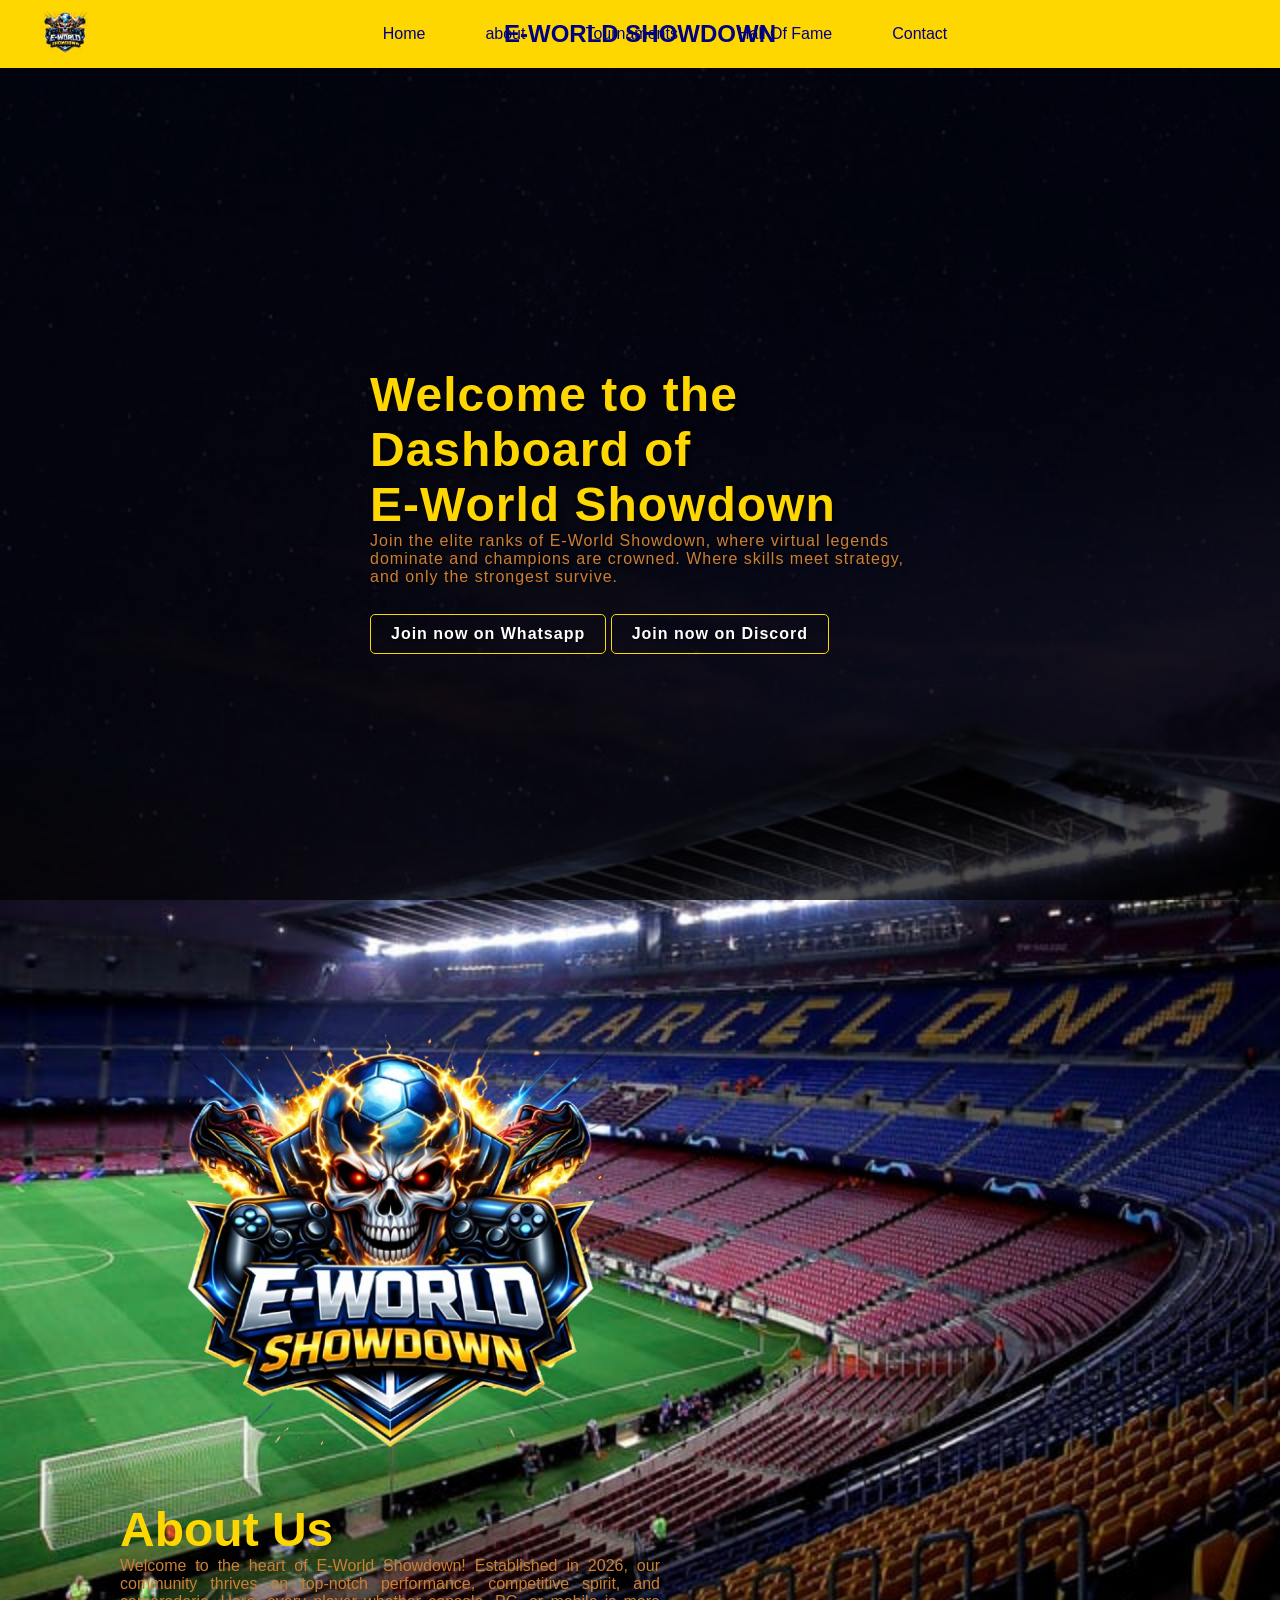
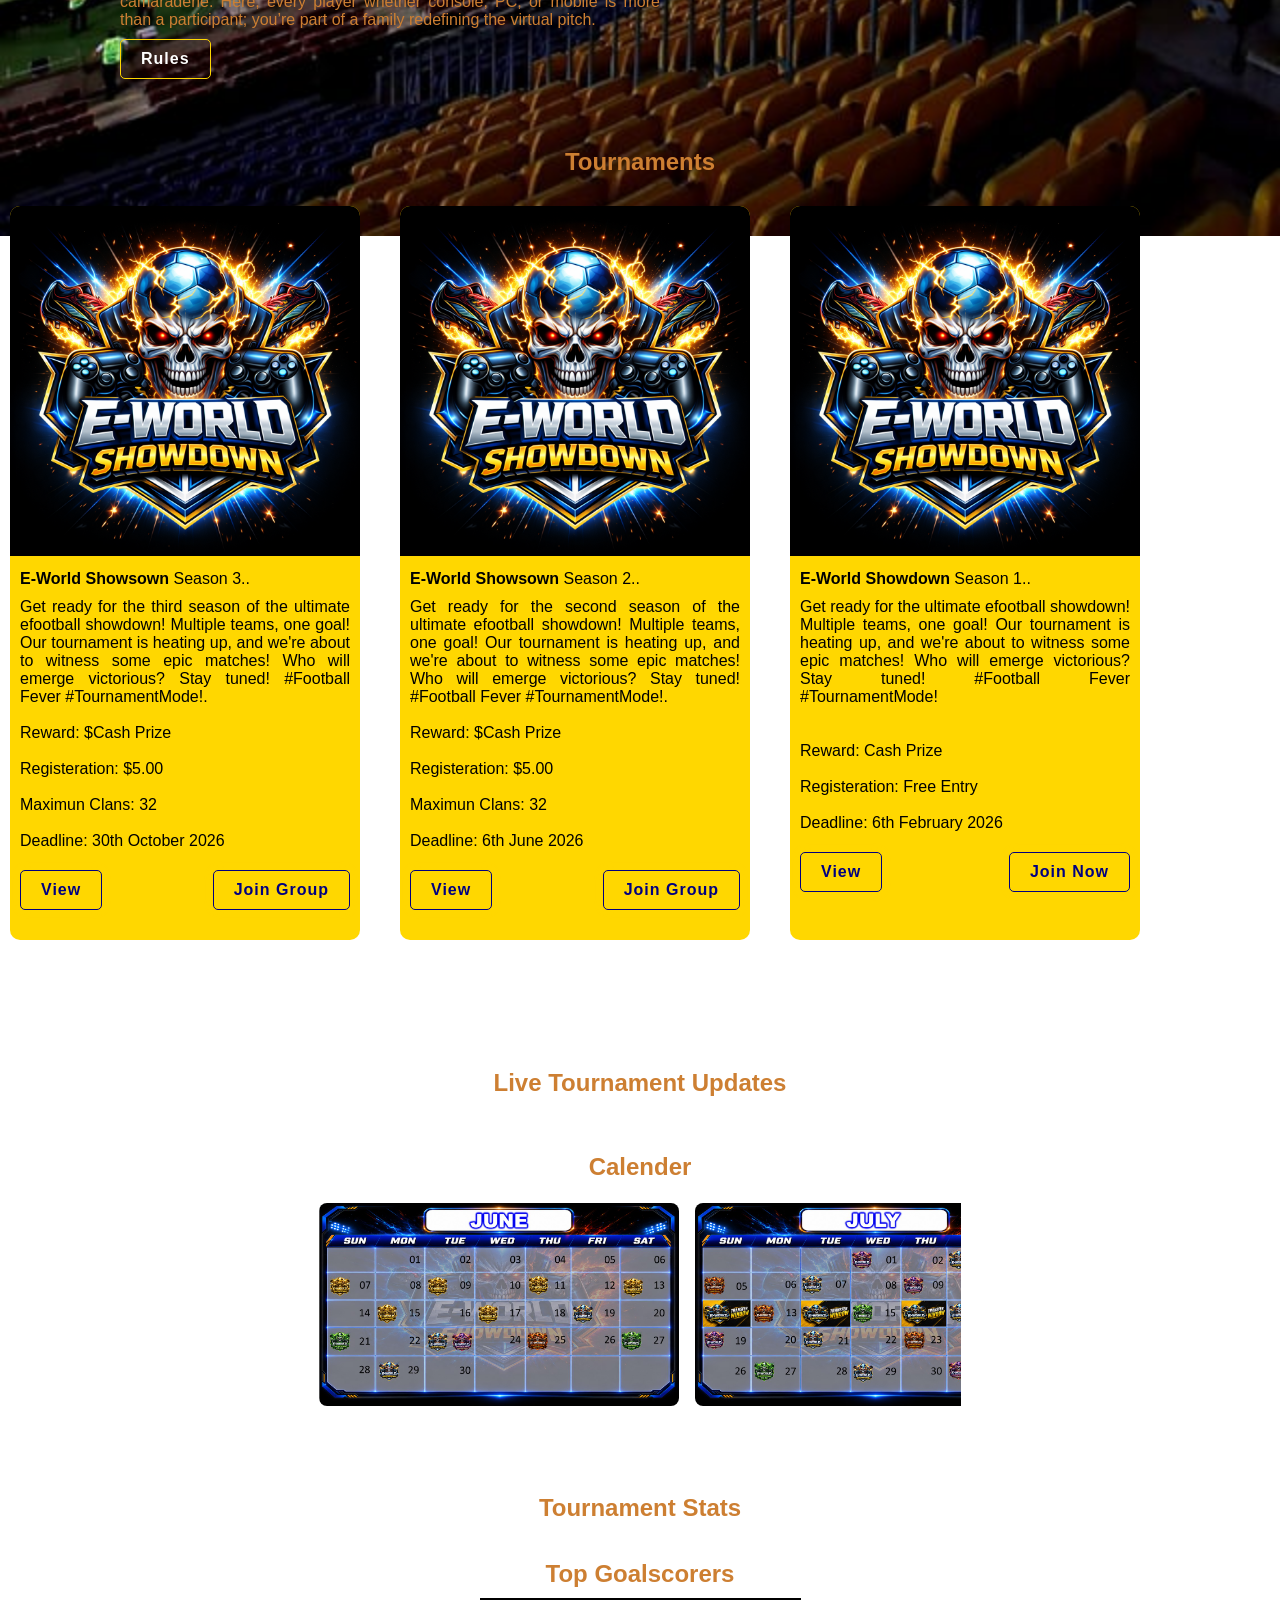
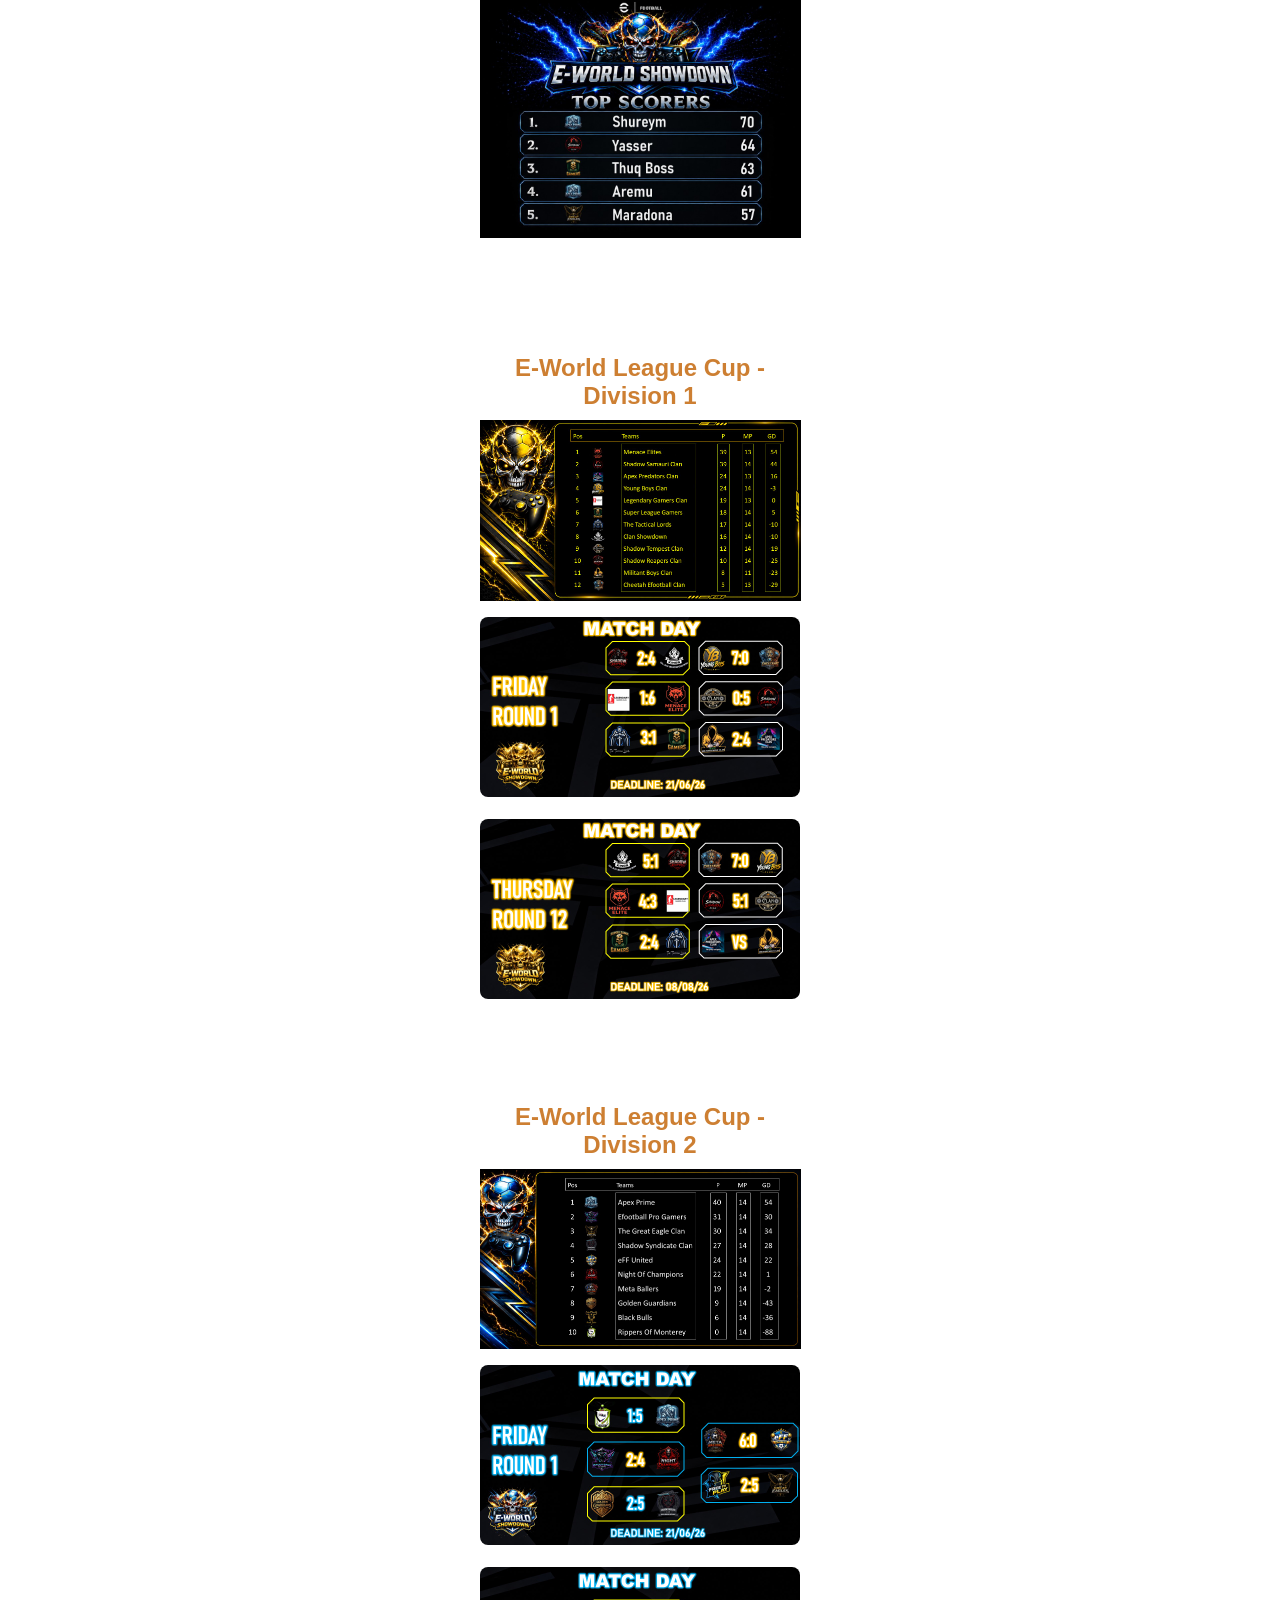
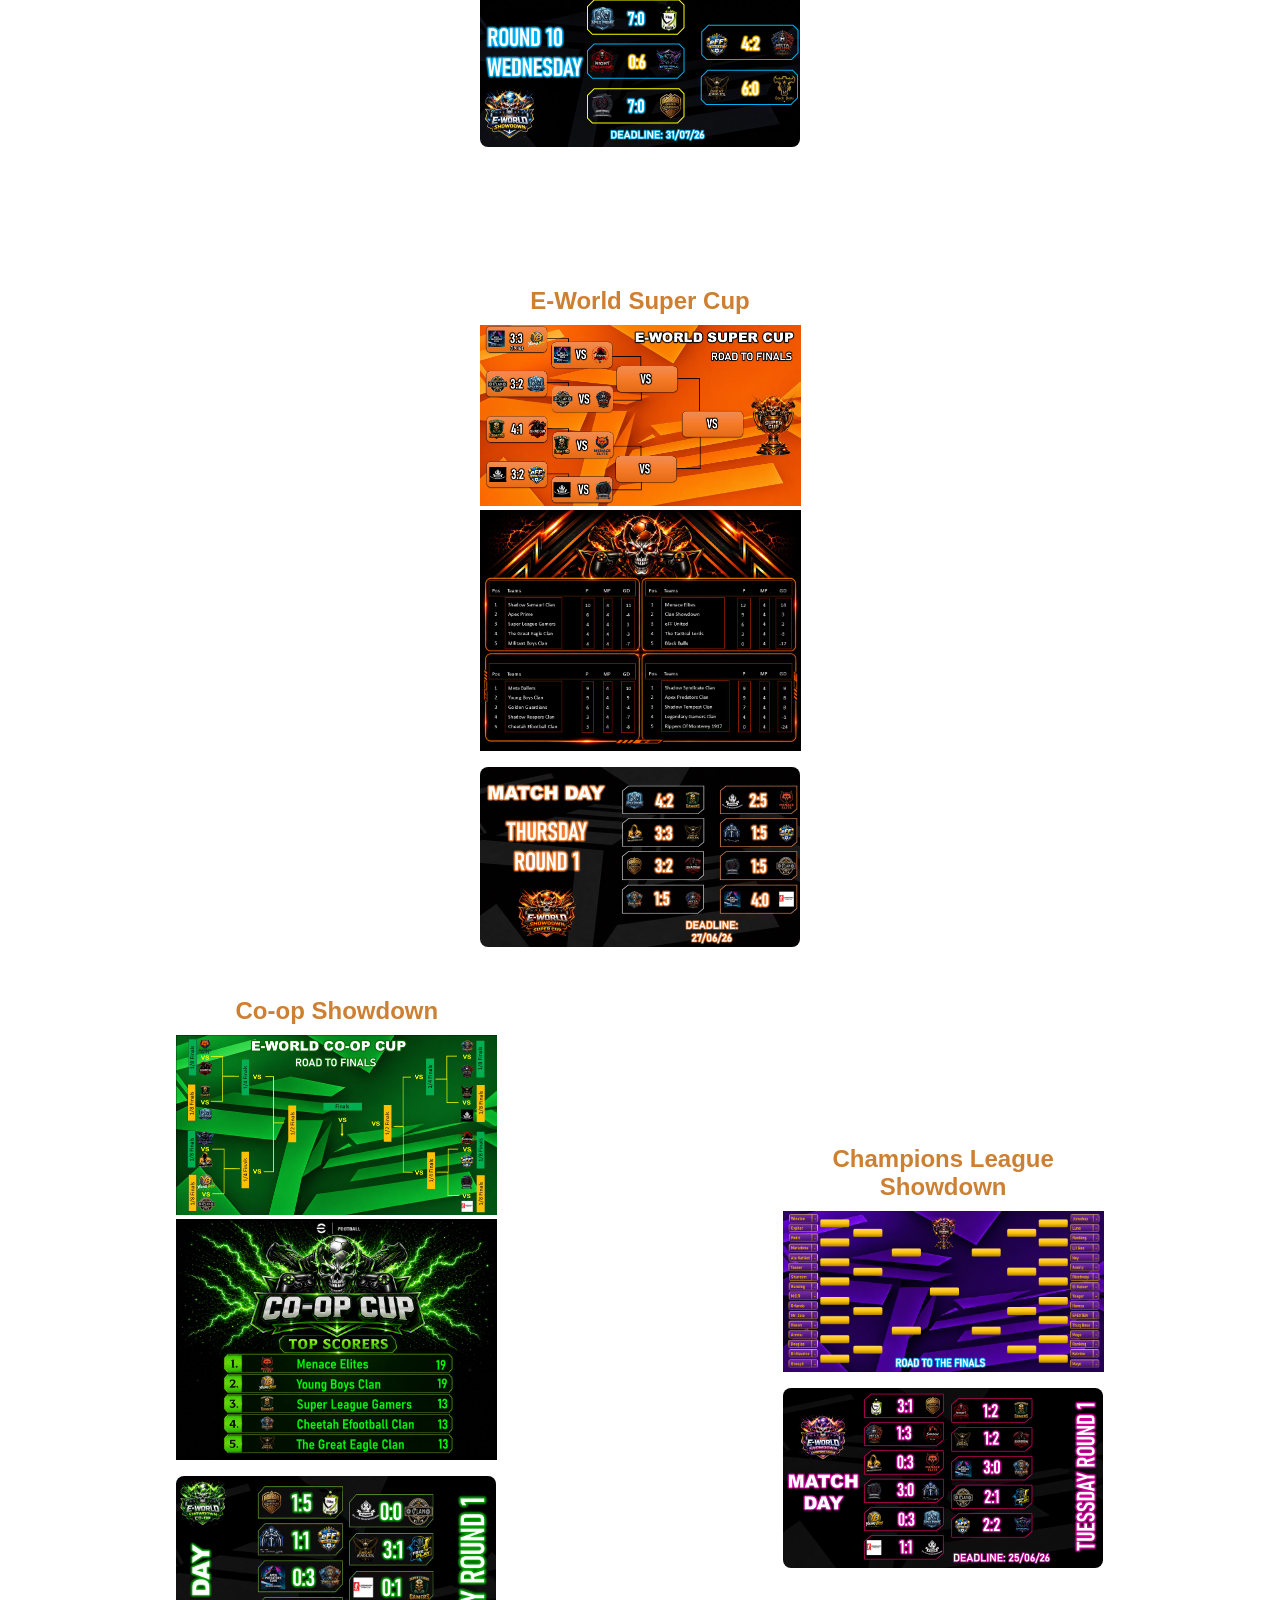
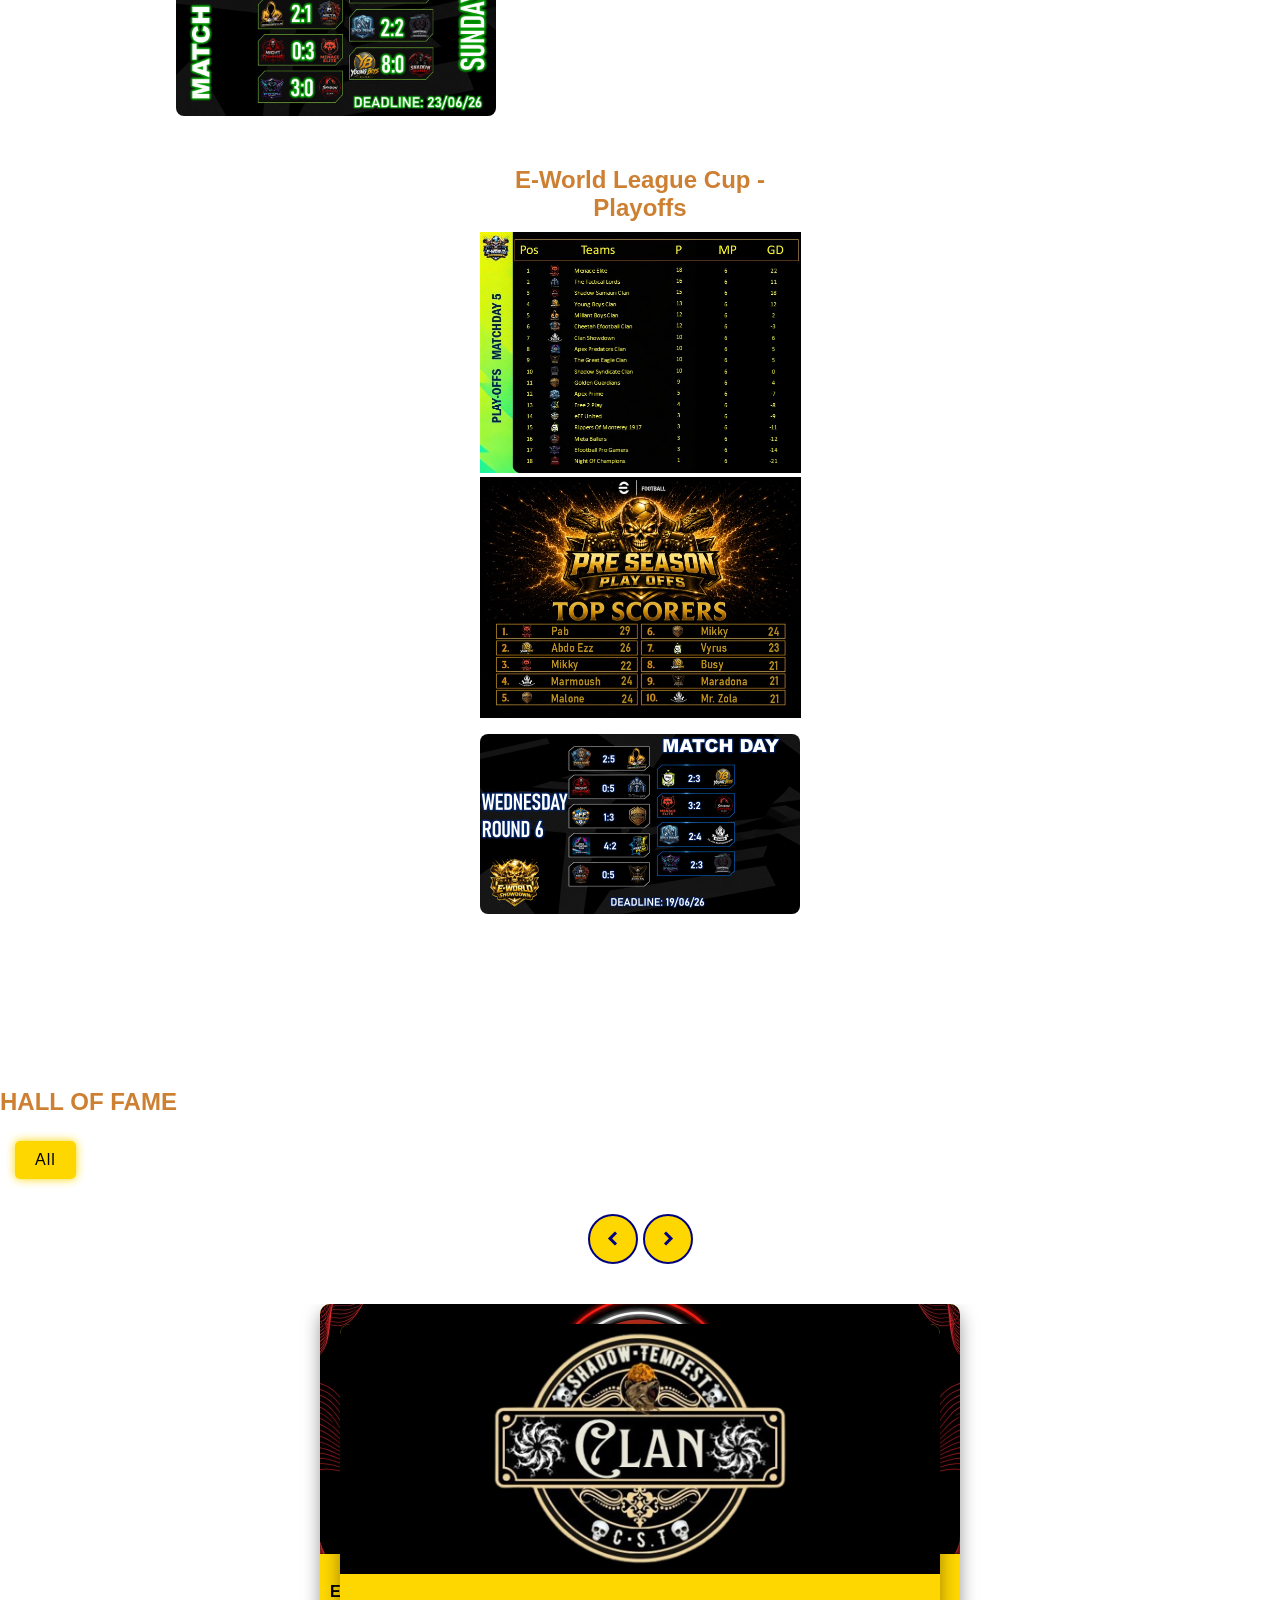
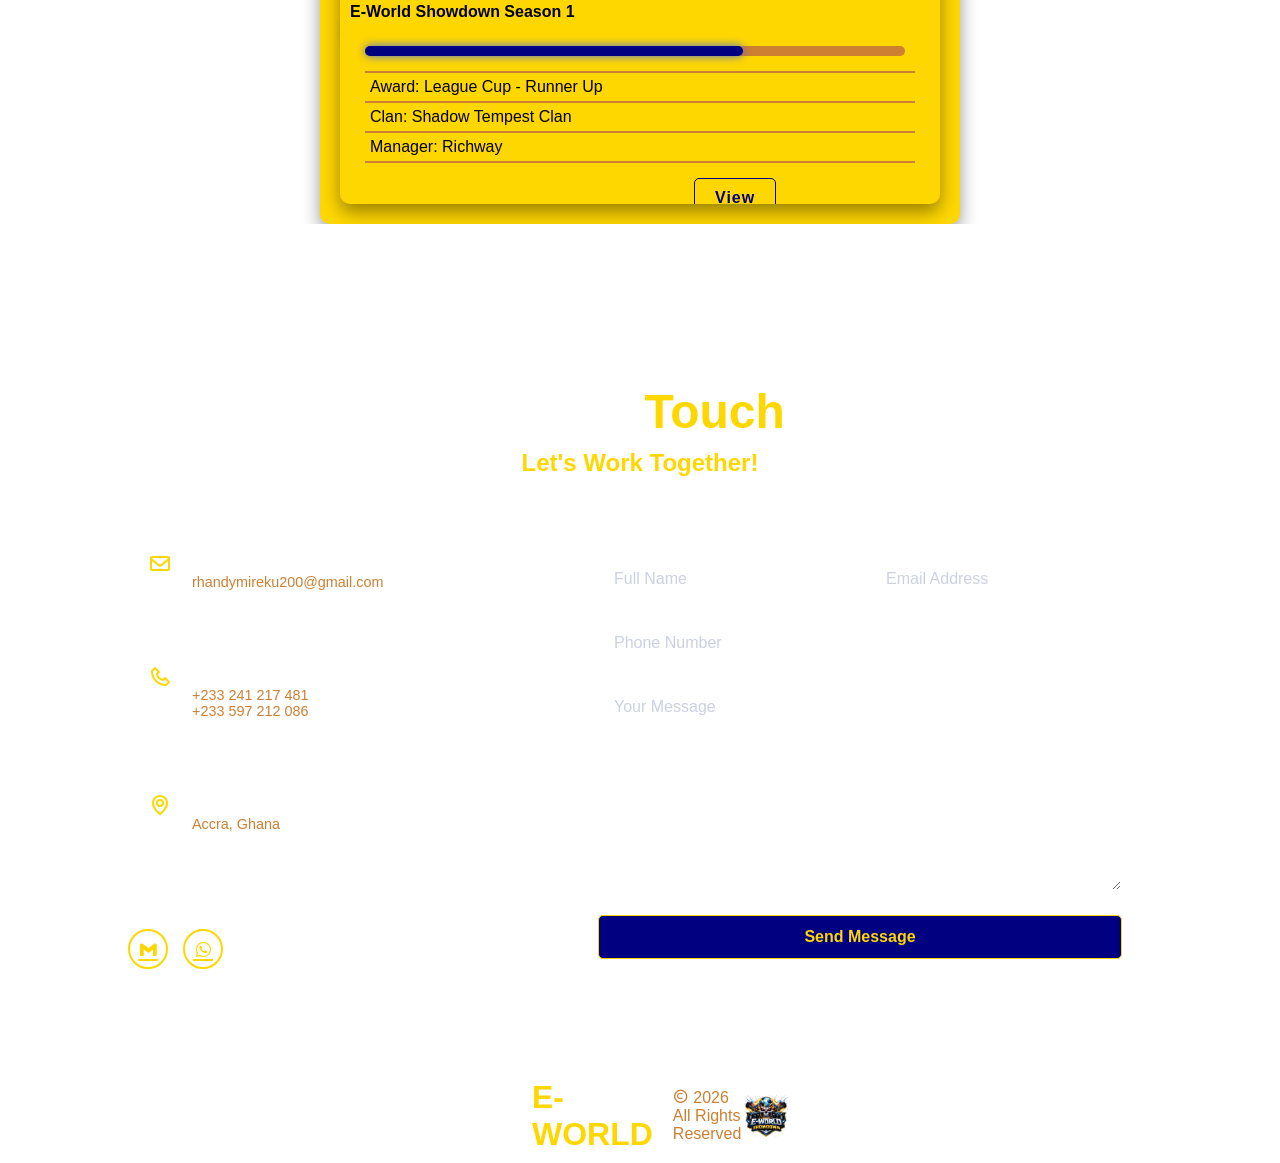
==== commit 658c41be: "knockouts" ====
--- a/index.html
+++ b/index.html
@@ -242,6 +242,7 @@
                         <img src="images/tournaments/Season 2/tournament stats/Super Cup/Round 4.jpg">
                         <img src="images/tournaments/Season 2/tournament stats/Super Cup/Round 5.jpg">
                         <img src="images/tournaments/Season 2/tournament stats/Super Cup/Round Playoffs.jpg">
+                        <img src="images/tournaments/Season 2/tournament stats/Super Cup/Round - Quarter FInals.jpg">
                     </div>
                 </div>
             </div>
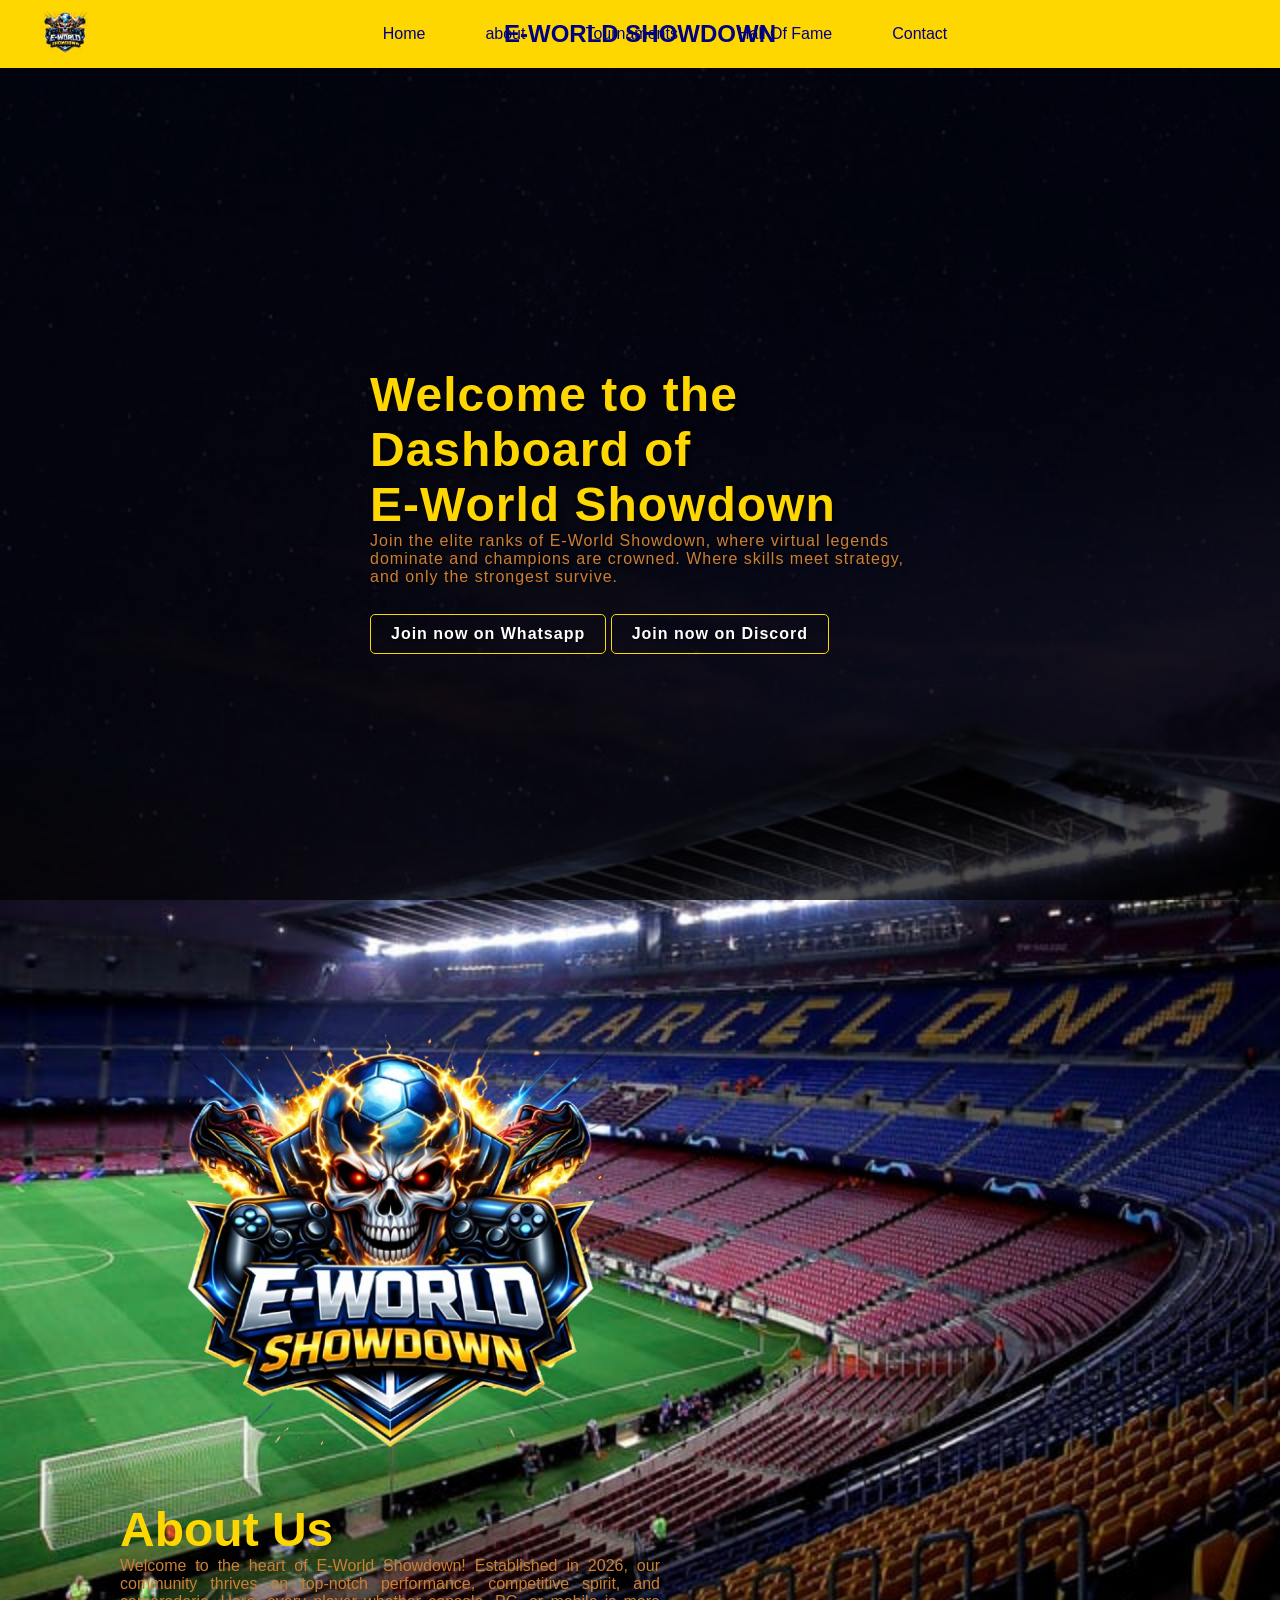
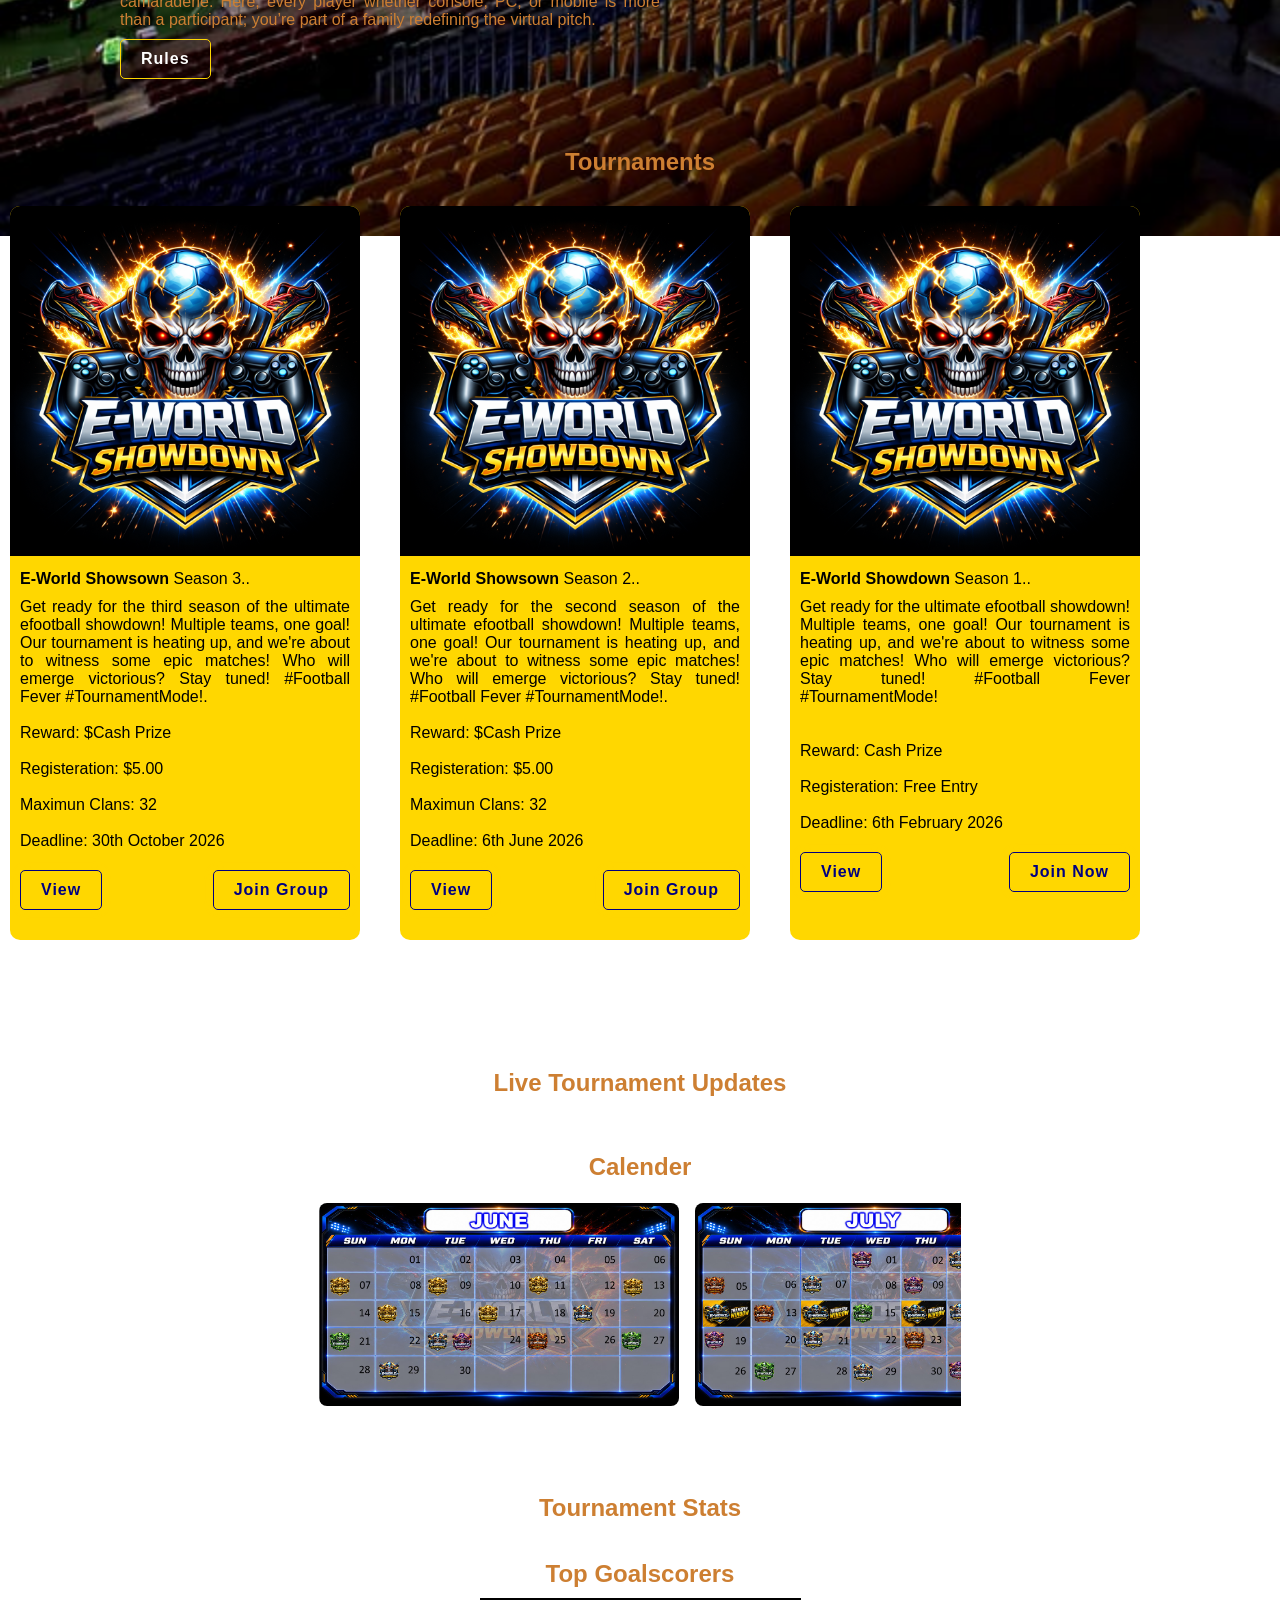
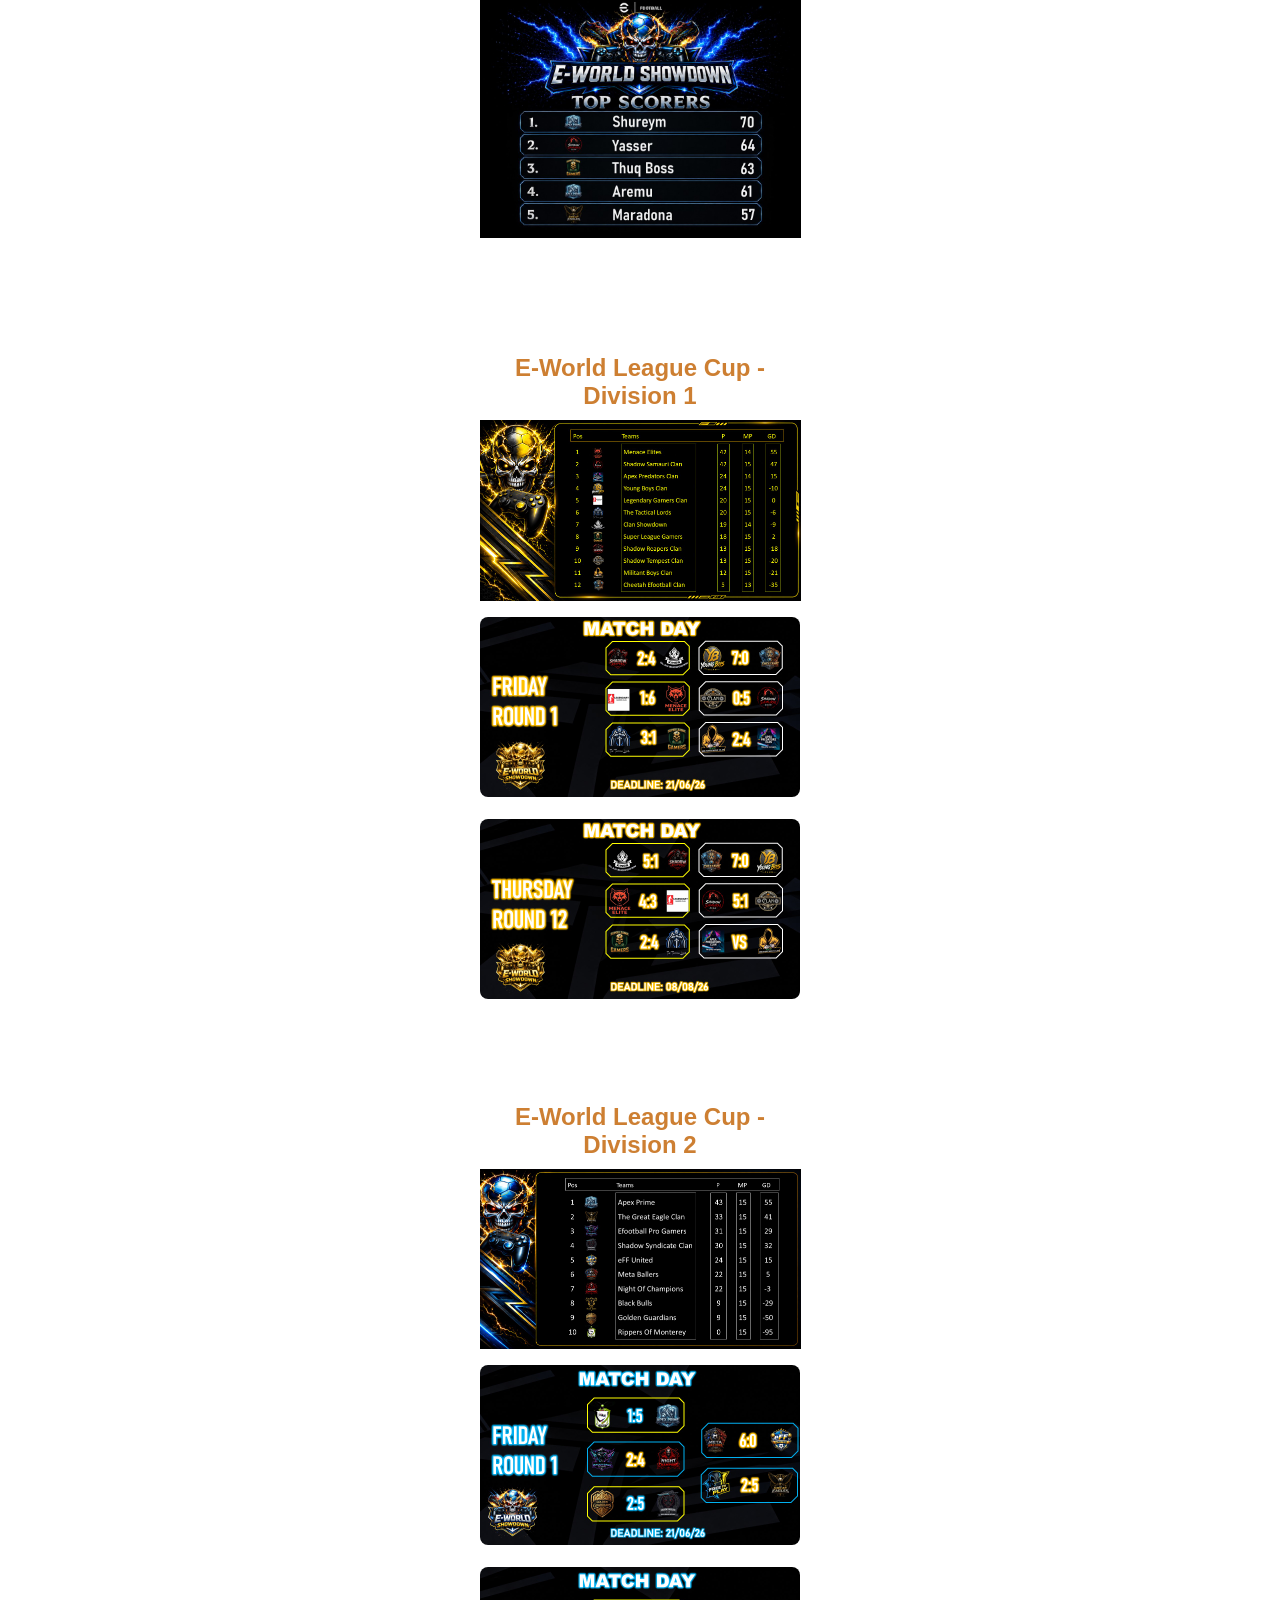
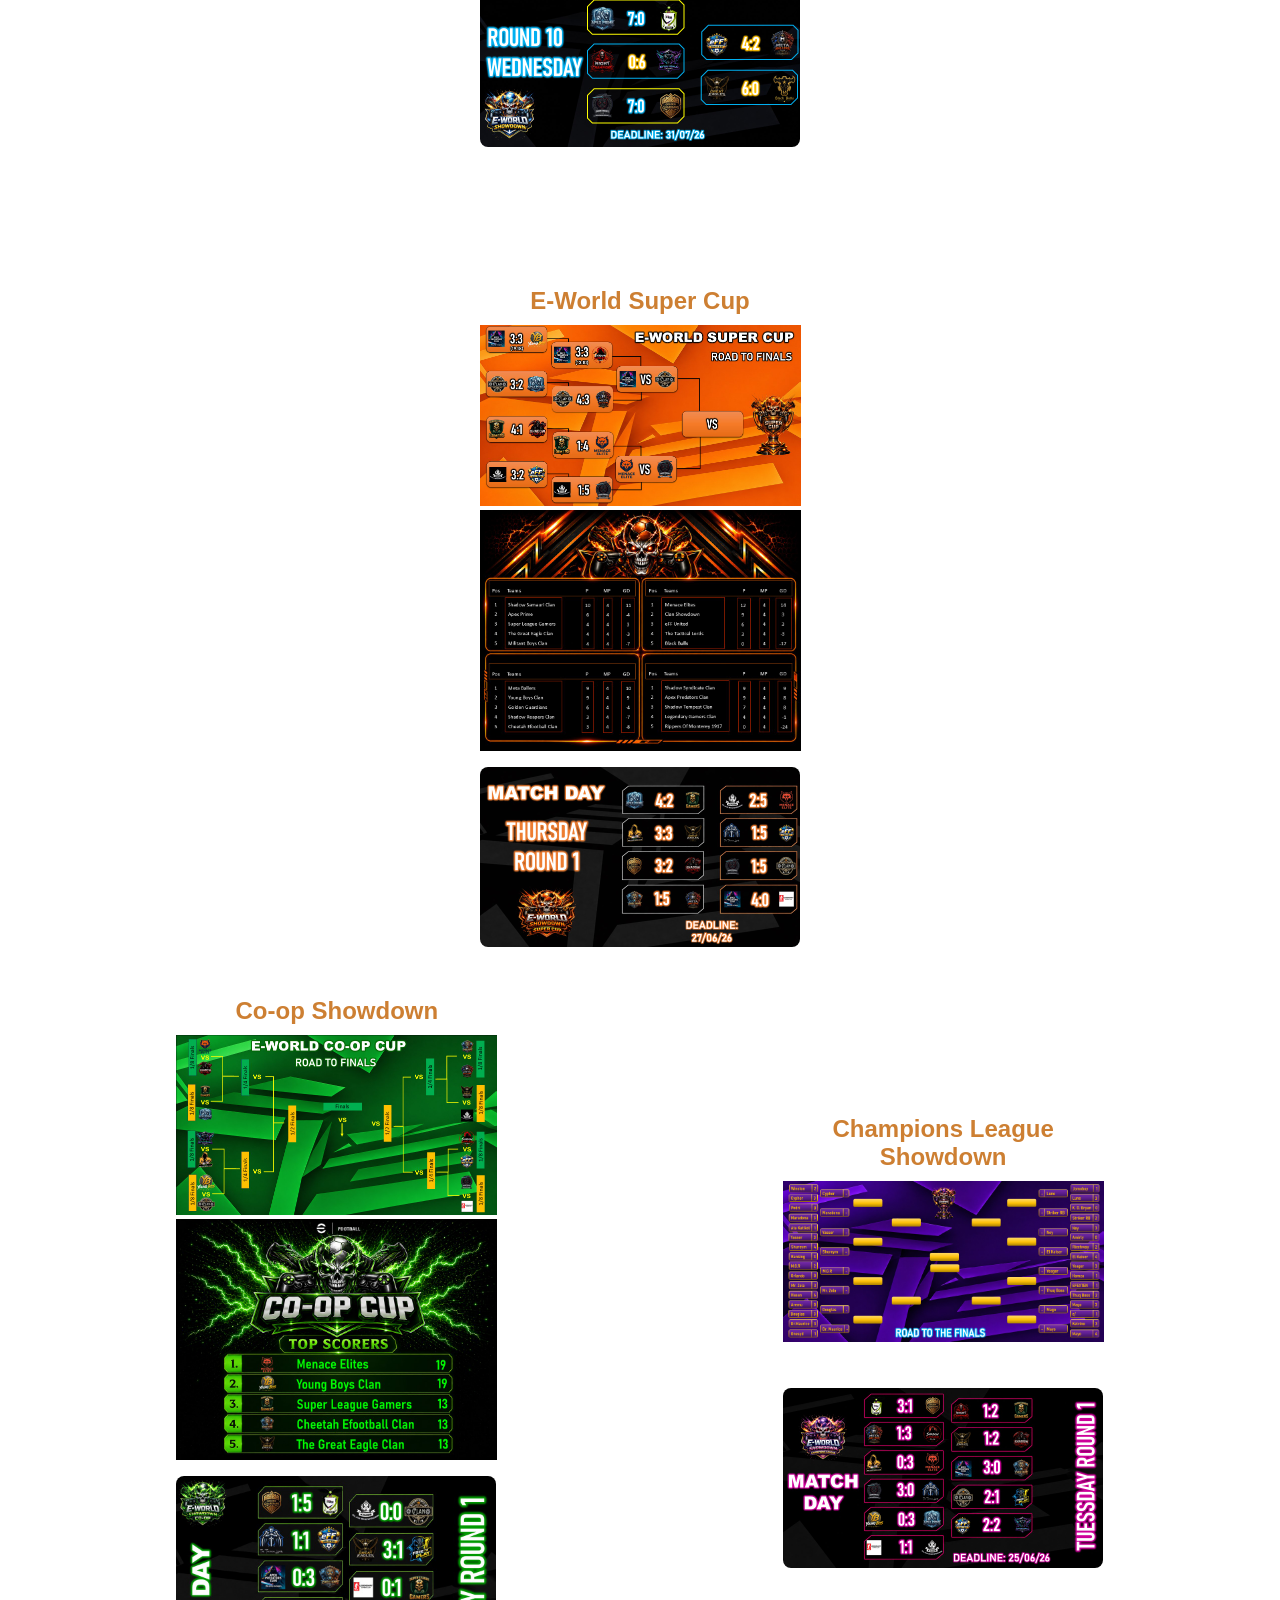
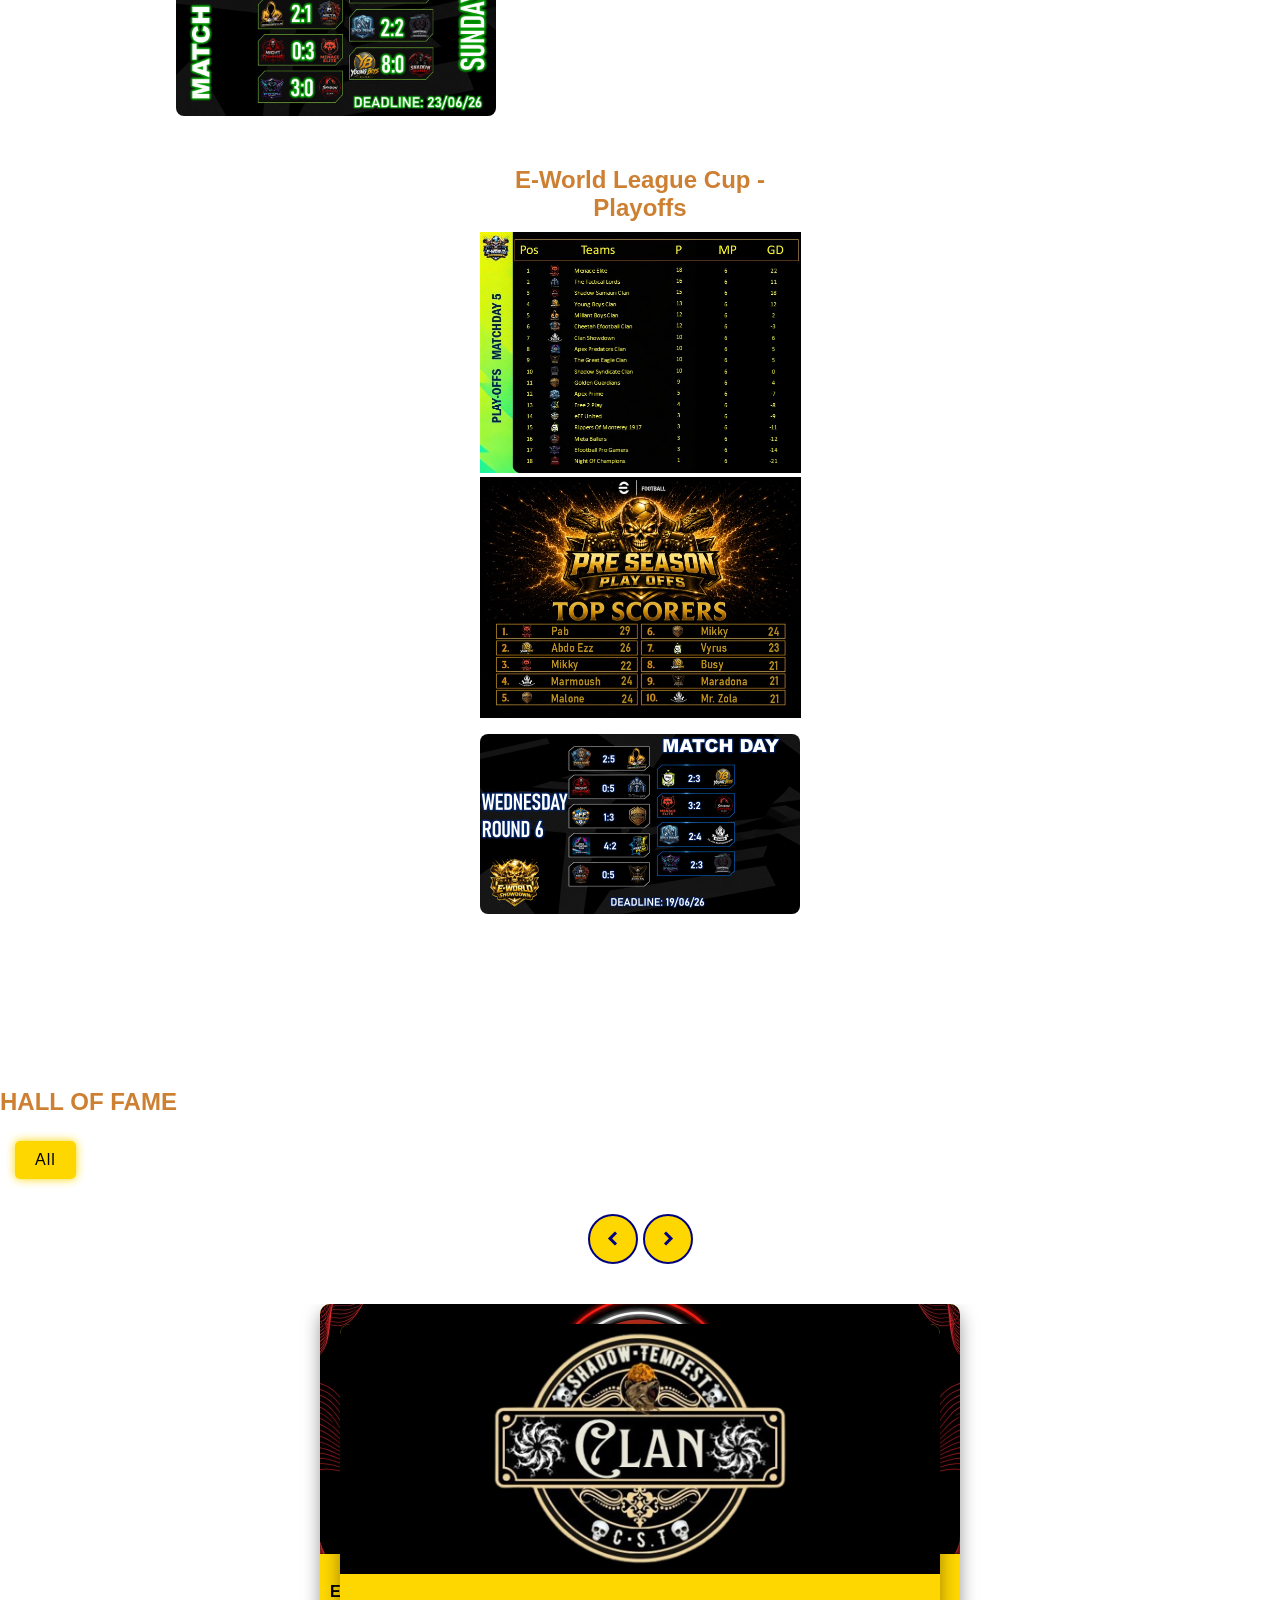
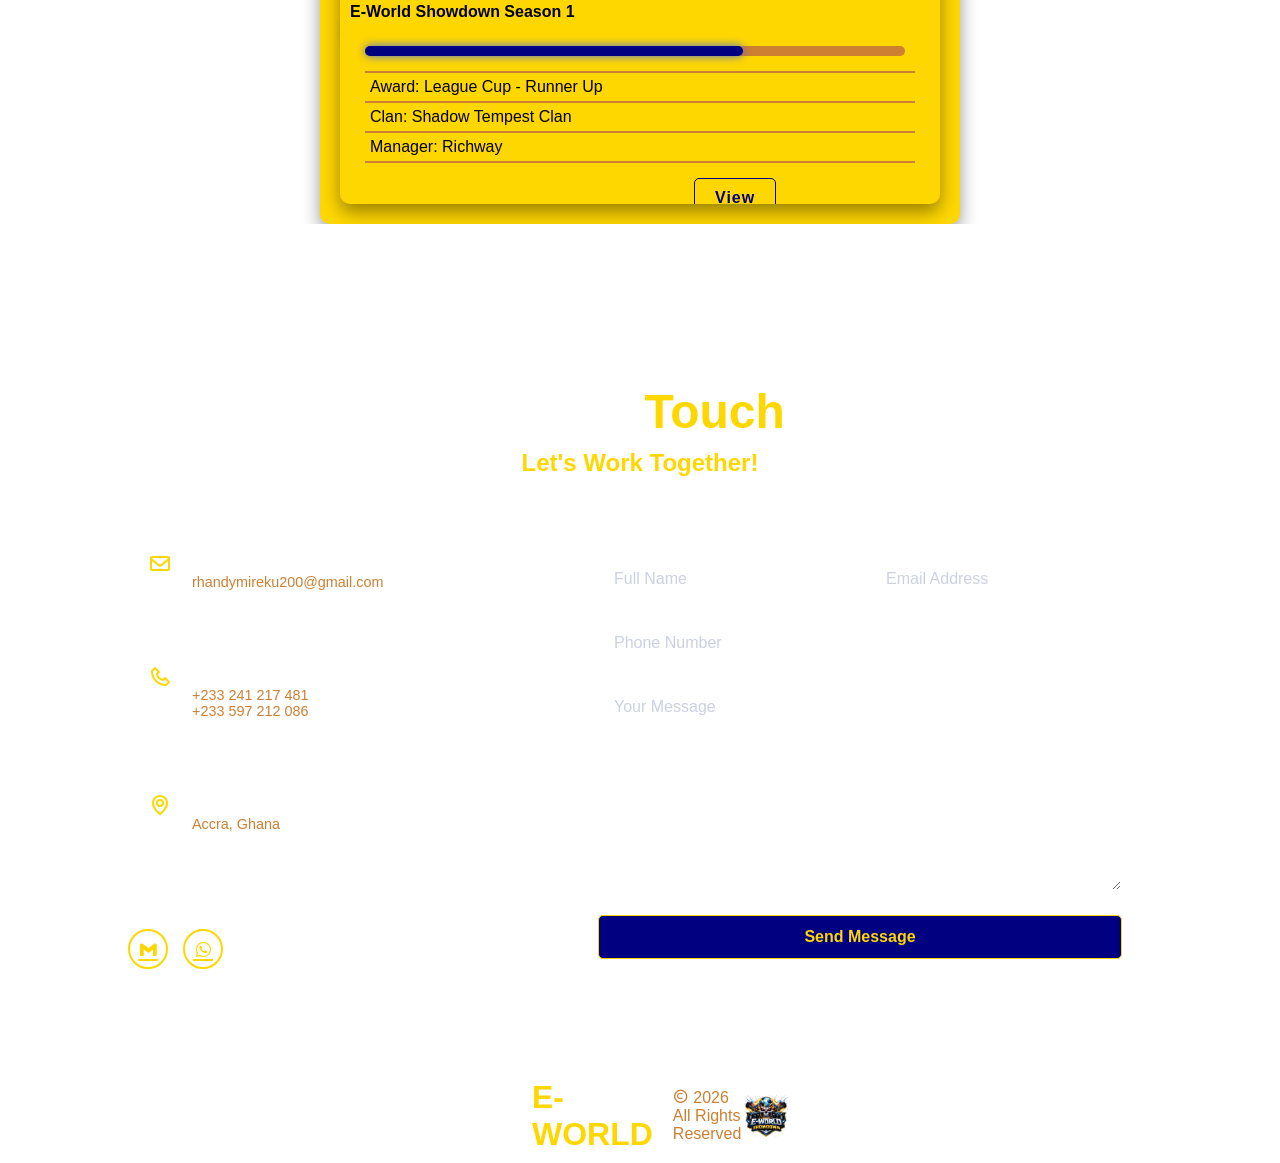
==== commit 63644bdd: "knockouts" ====
--- a/index.html
+++ b/index.html
@@ -279,6 +279,7 @@
                         <img src="images/tournaments/Season 2/tournament stats/Champions League/Round 4.jpg">
                         <img src="images/tournaments/Season 2/tournament stats/Champions League/Round 5.jpg">
                         <img src="images/tournaments/Season 2/tournament stats/Champions League/Round Of 32.jpg">
+                        <img src="images/tournaments/Season 2/tournament stats/Champions League/Round Of 16.jpg">
                     </div>
                 </div>
             </div>
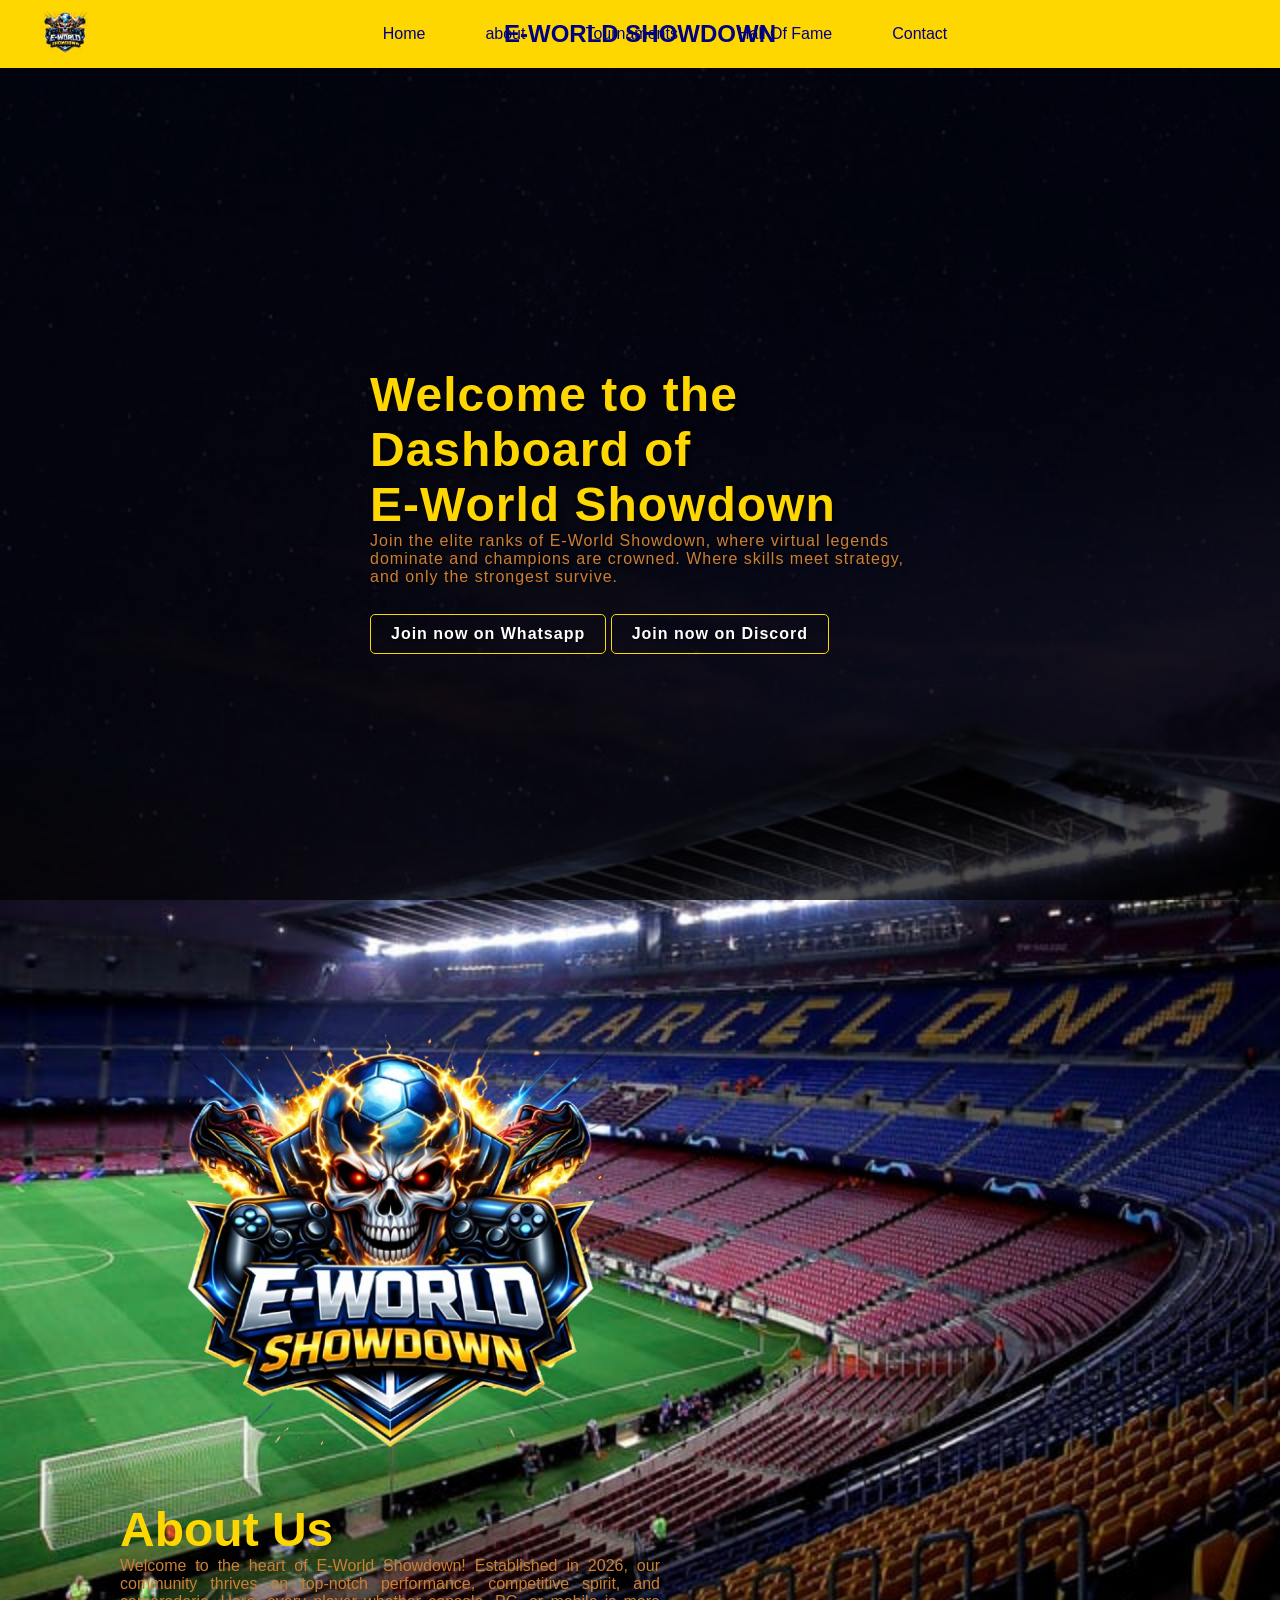
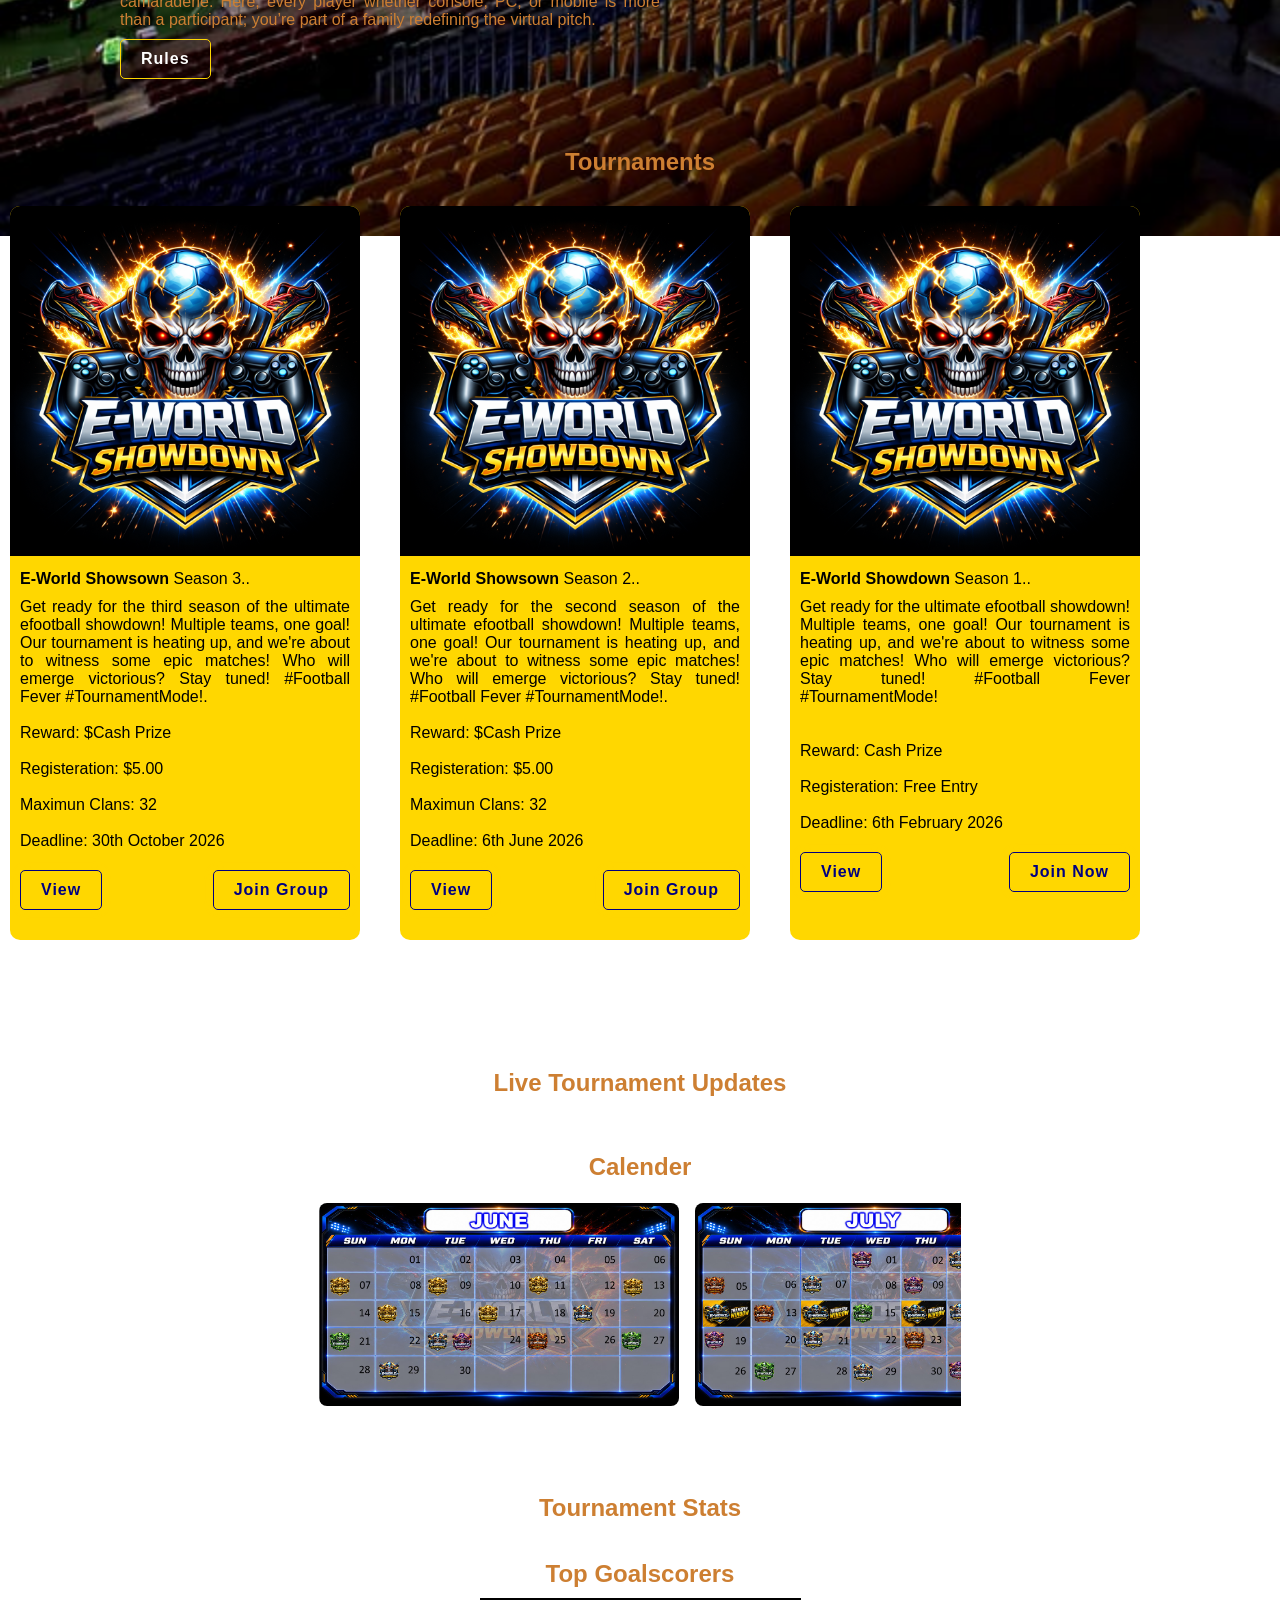
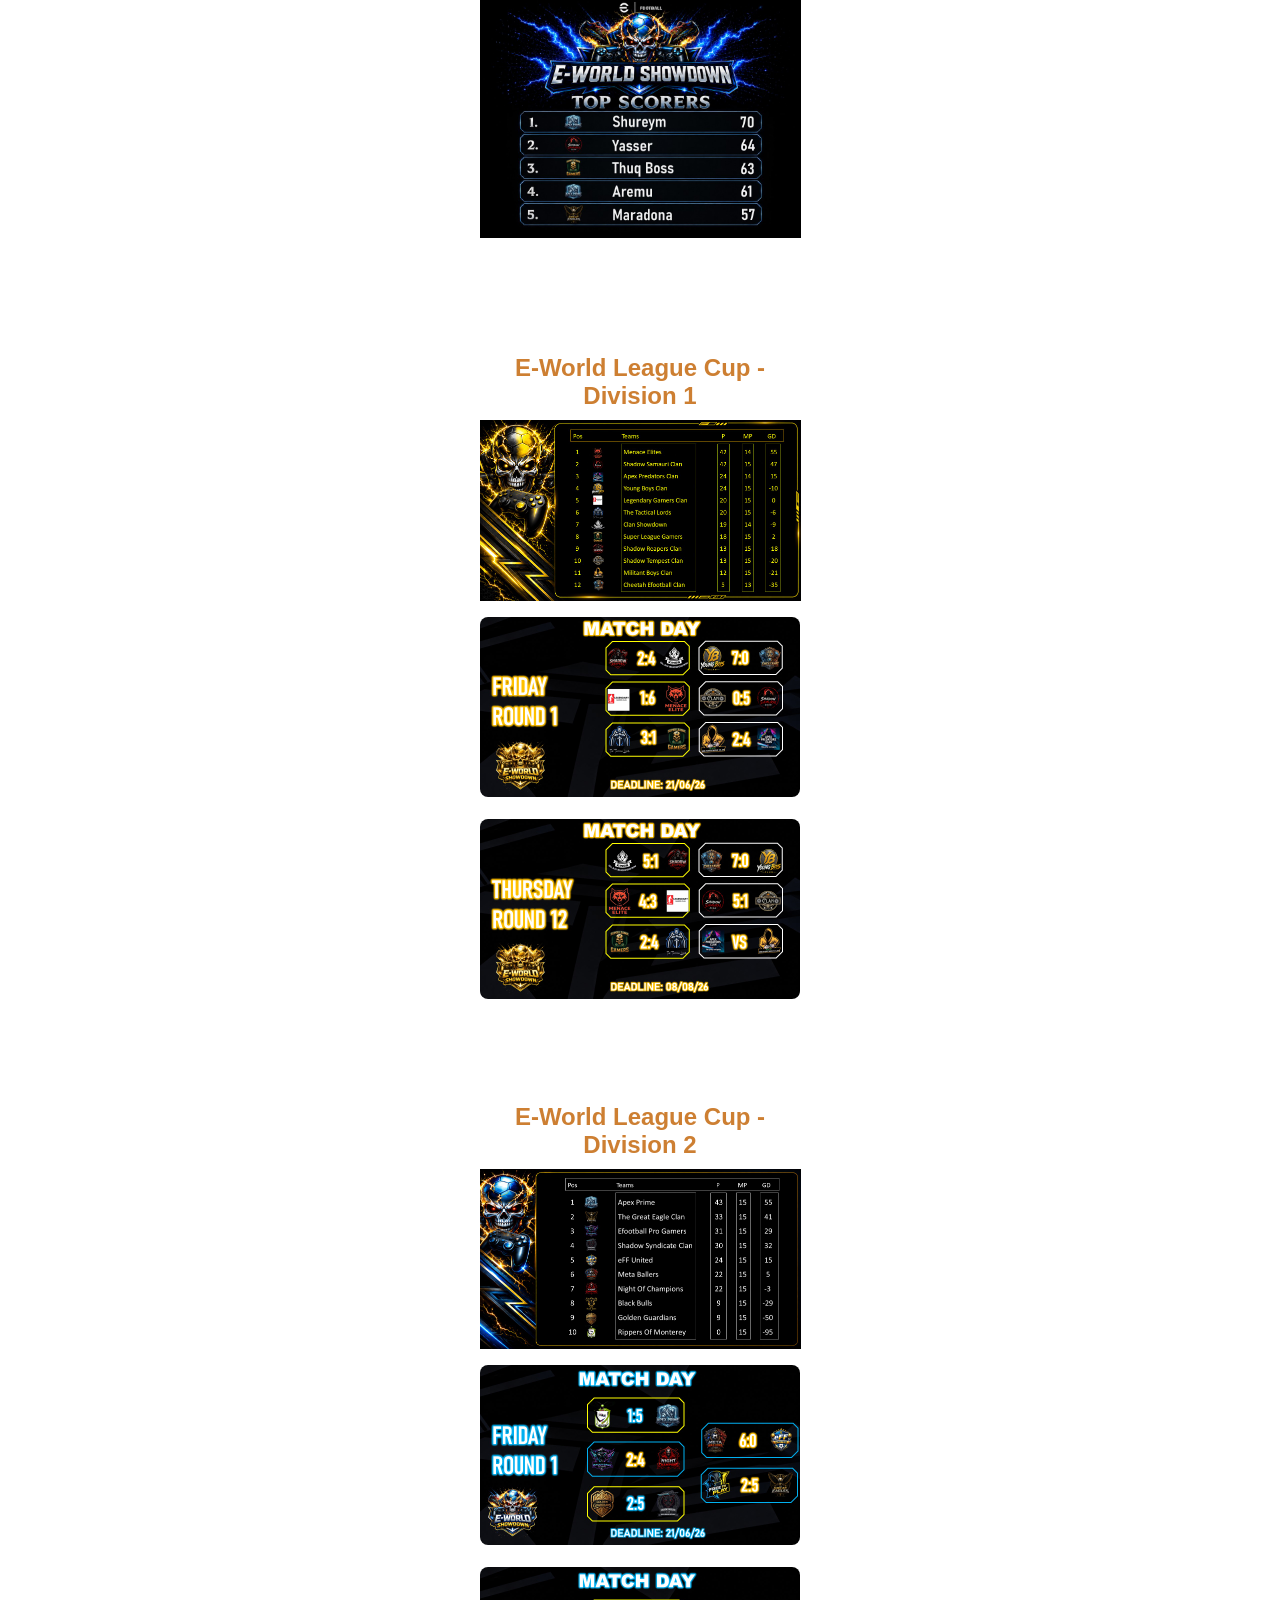
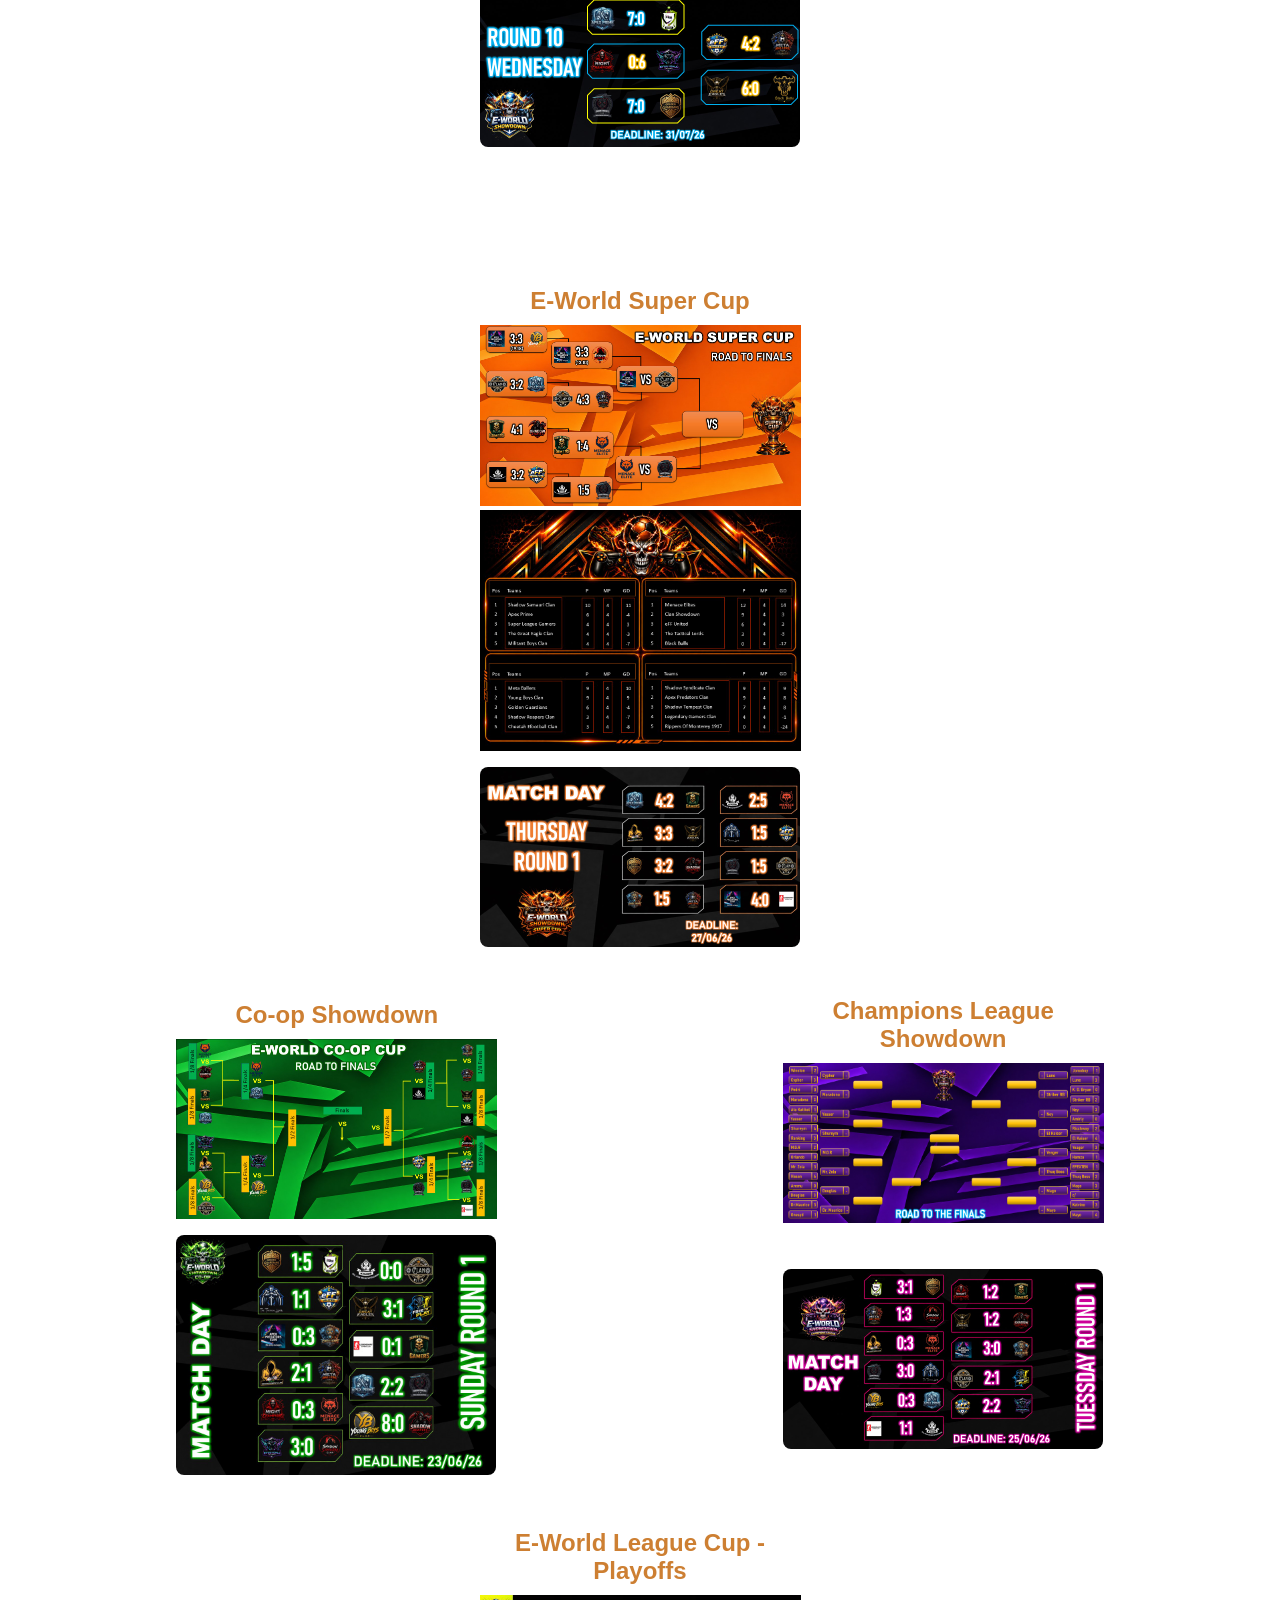
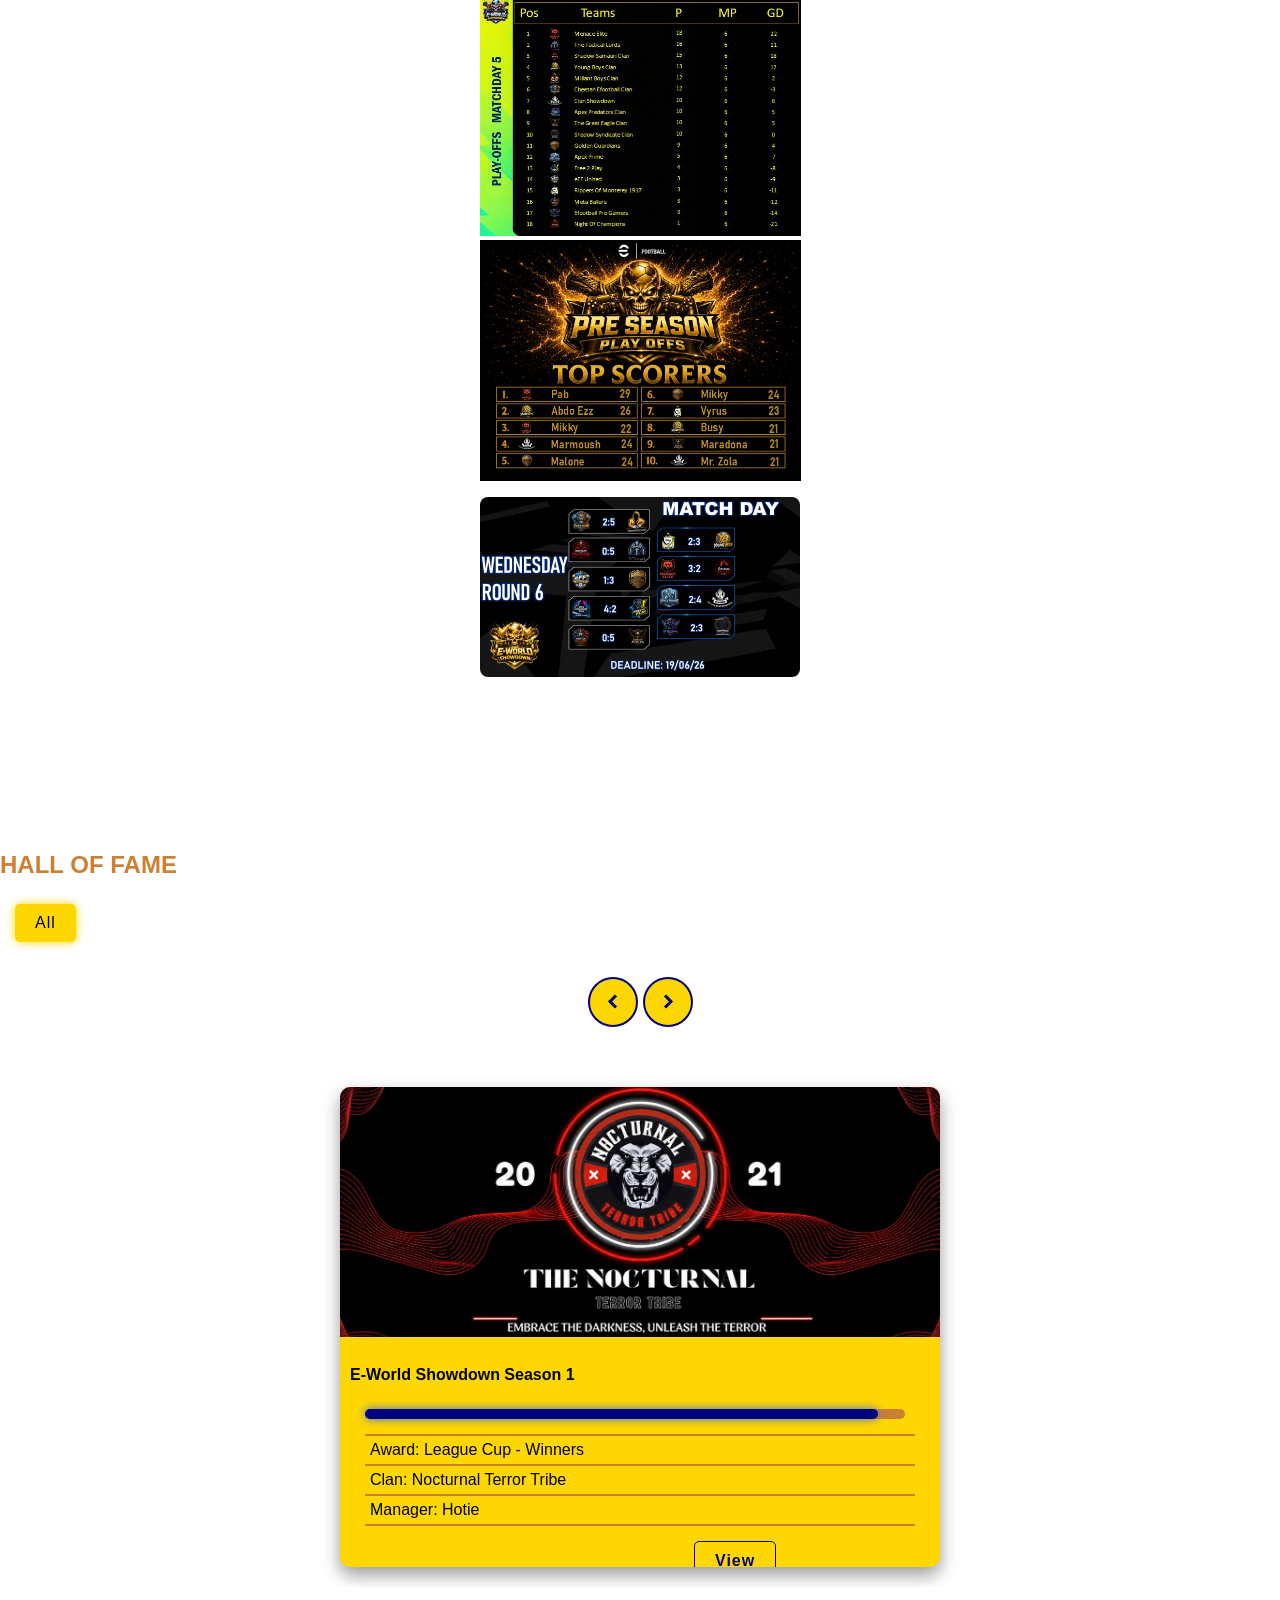
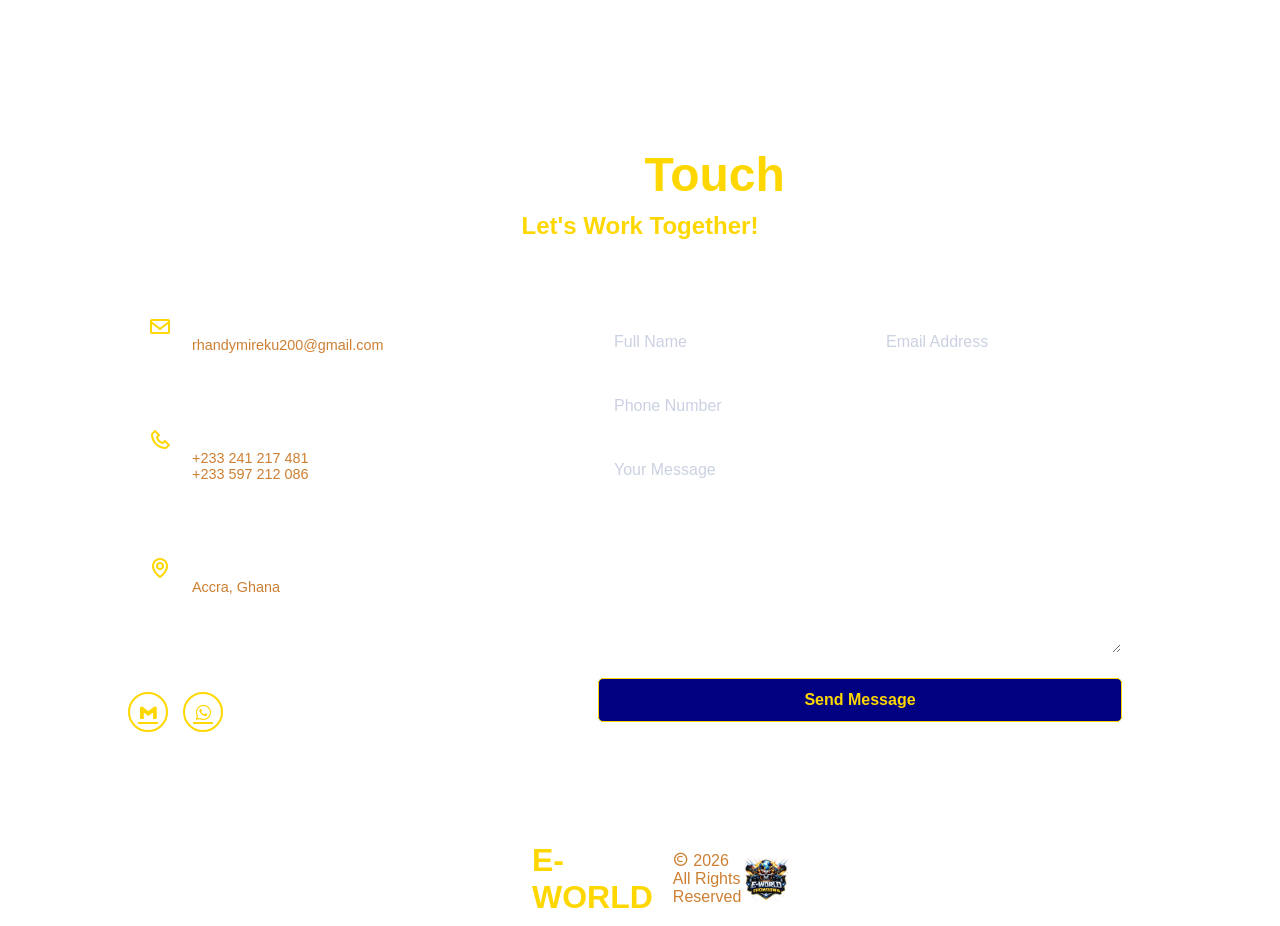
==== commit 84dee098: "knockouts" ====
--- a/index.html
+++ b/index.html
@@ -243,6 +243,8 @@
                         <img src="images/tournaments/Season 2/tournament stats/Super Cup/Round 5.jpg">
                         <img src="images/tournaments/Season 2/tournament stats/Super Cup/Round Playoffs.jpg">
                         <img src="images/tournaments/Season 2/tournament stats/Super Cup/Round - Quarter FInals.jpg">
+                        <img src="images/tournaments/Season 2/tournament stats/Super Cup/Round - Semi FInals.jpg">
+                        <img src="images/tournaments/Season 2/tournament stats/Super Cup/Round - FInals.jpg">
                     </div>
                 </div>
             </div>
@@ -255,13 +257,14 @@
                 <div class="col-0">
                     <h2>Co-op Showdown</h2>
                         <img src="images/tournaments/Season 2/tournament stats/CO-OP/E-World Co-op.jpg">
-                        <img src="images/tournaments/Season 2/tournament stats/CO-OP/CO-OP Cup Goals.jpg">
                     <div class="league-scroll">
                         <img src="images/tournaments/Season 2/tournament stats/CO-OP/Round 1.jpg">
                         <img src="images/tournaments/Season 2/tournament stats/CO-OP/Round 2.jpg">
                         <img src="images/tournaments/Season 2/tournament stats/CO-OP/Round 3.jpg">
                         <img src="images/tournaments/Season 2/tournament stats/CO-OP/Round 4.jpg">
                         <img src="images/tournaments/Season 2/tournament stats/CO-OP/Round 5.jpg">
+                        <img src="images/tournaments/Season 2/tournament stats/CO-OP/Round Of 16.jpg">
+                        <img src="images/tournaments/Season 2/tournament stats/CO-OP/Quarter Finals.jpg">
                     </div>
                 </div>
 
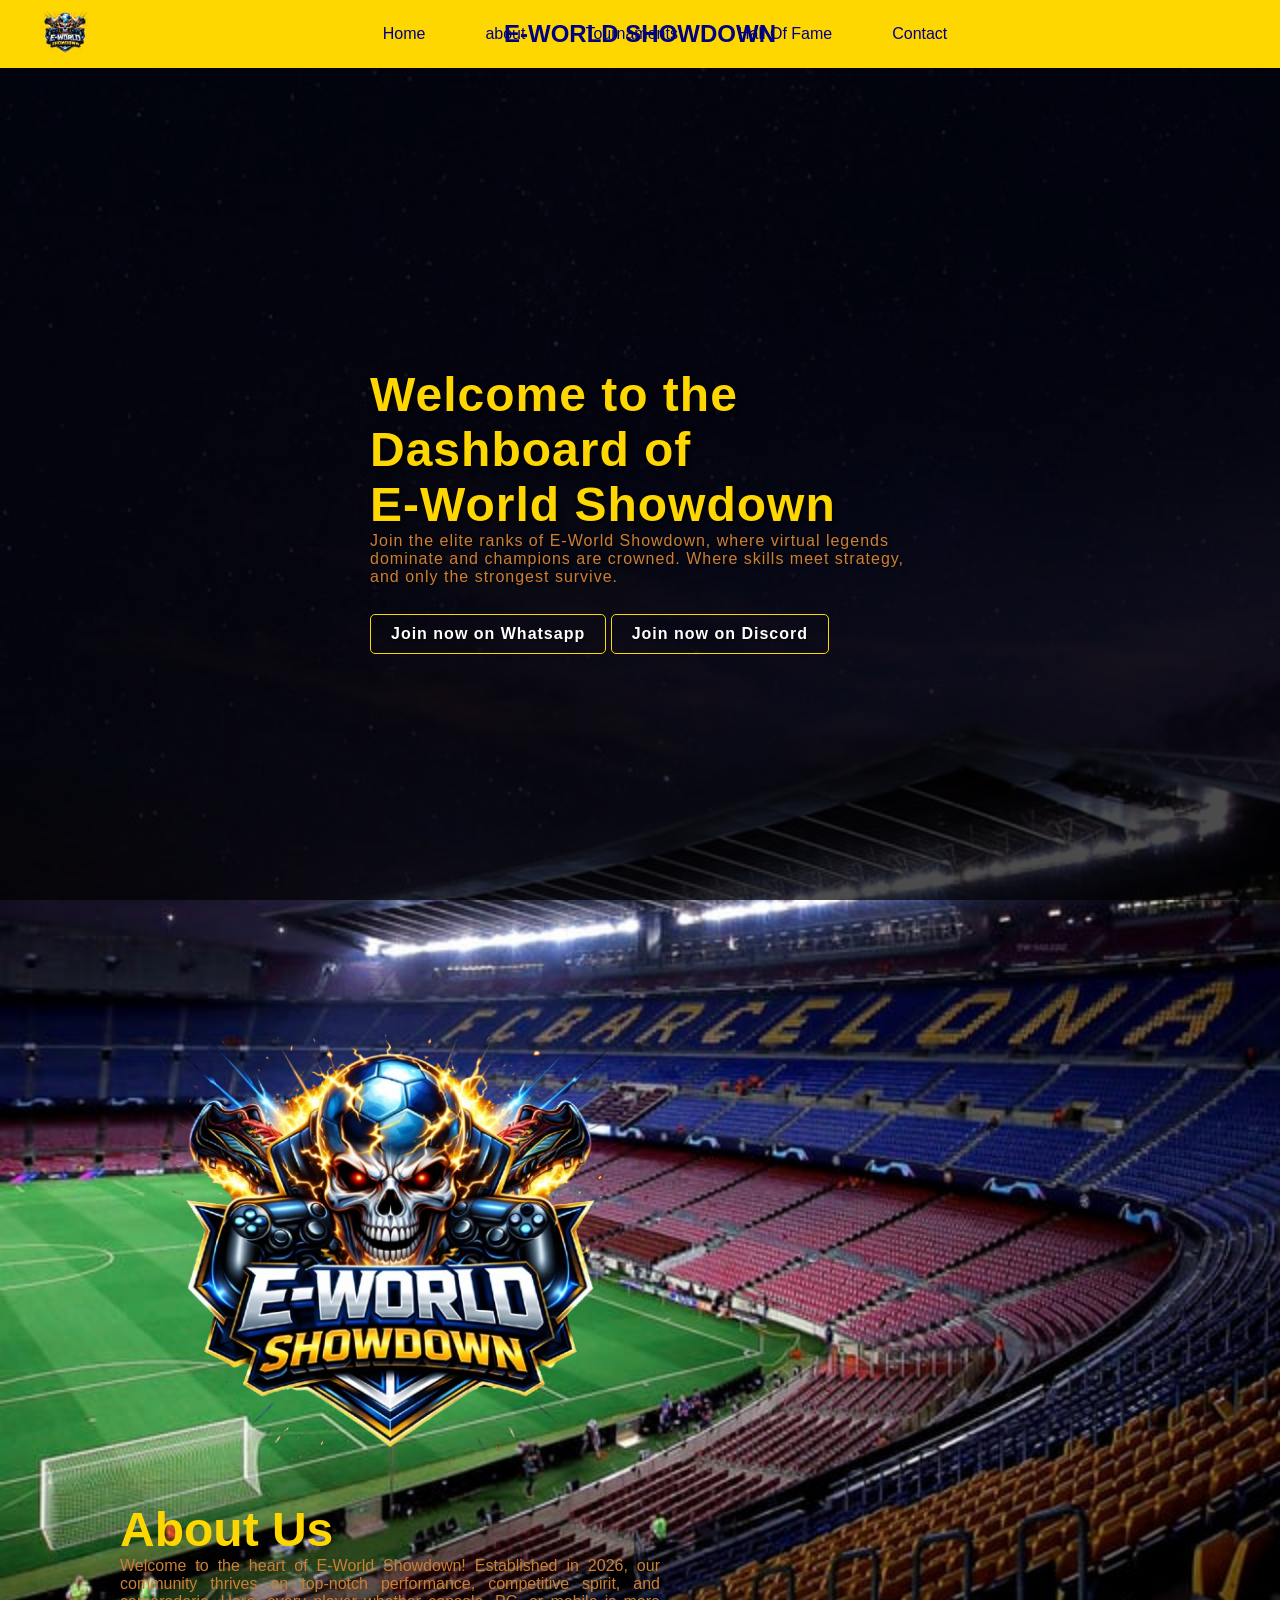
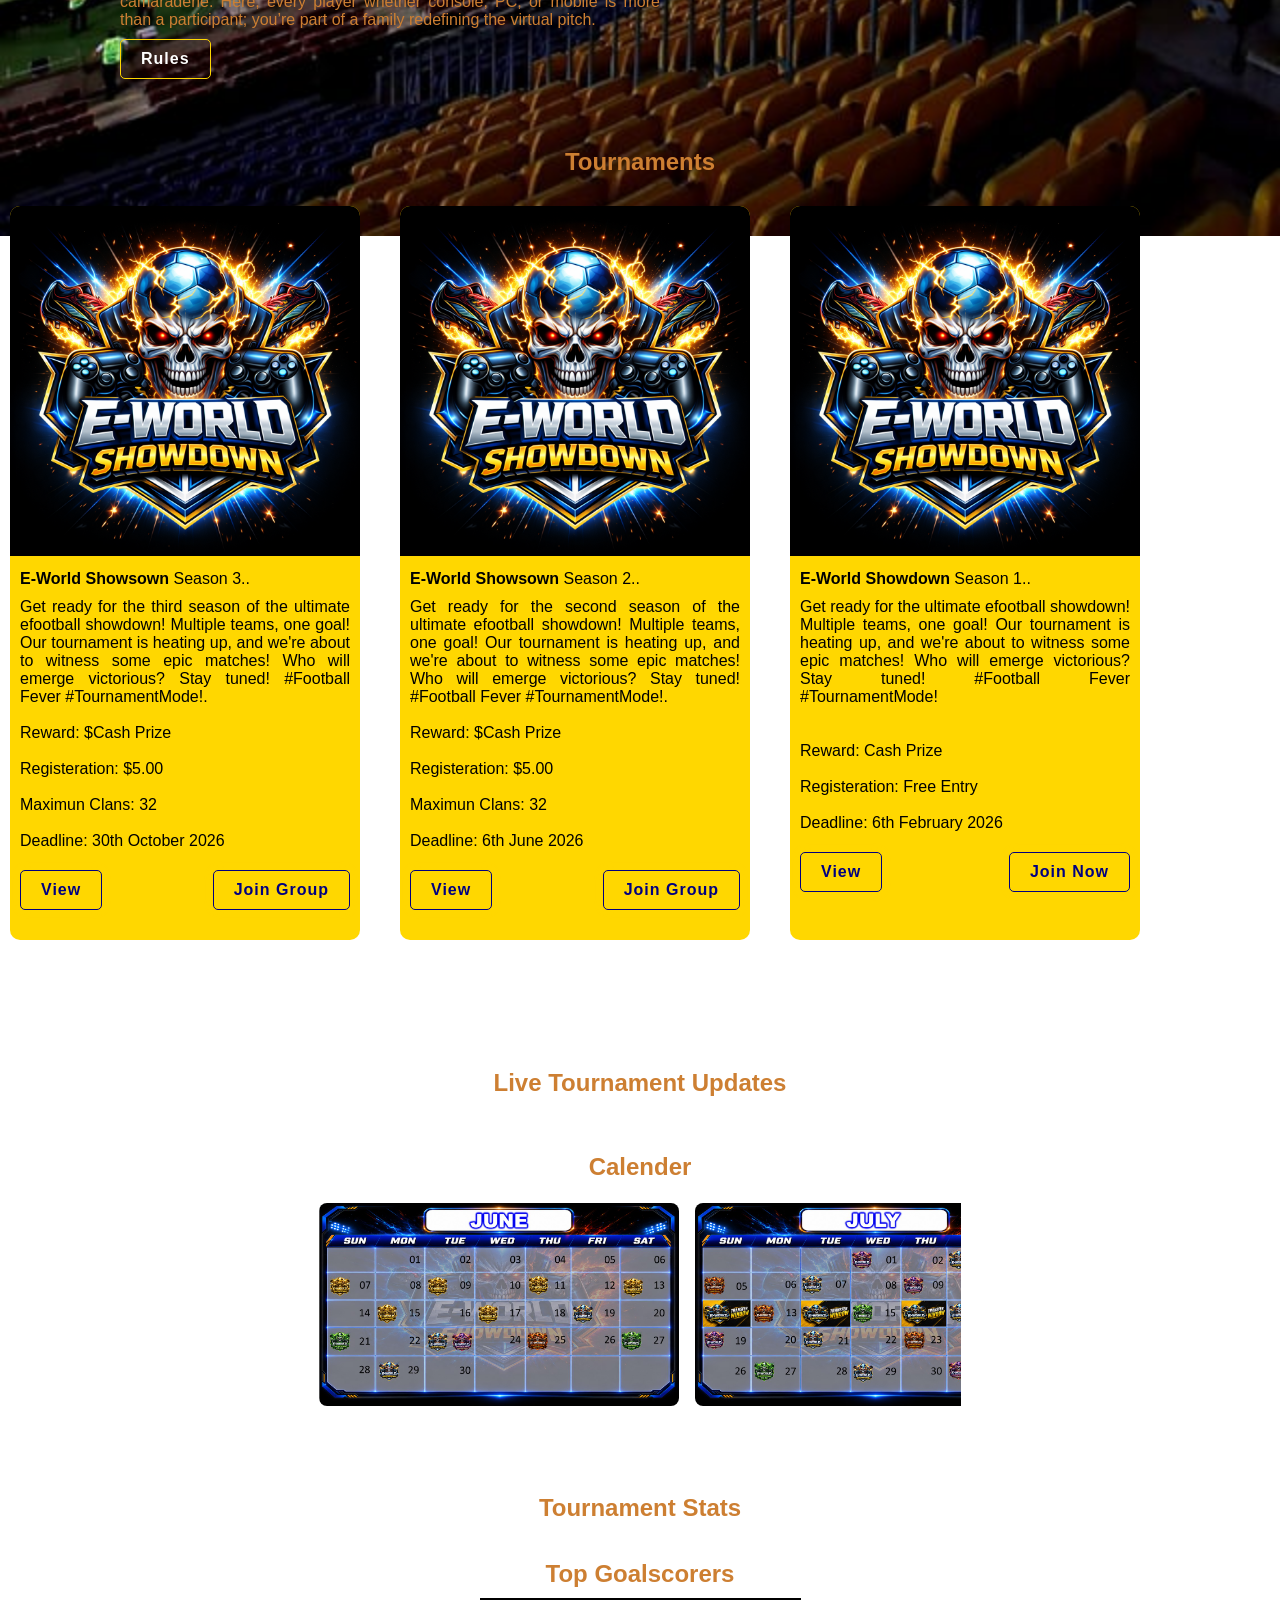
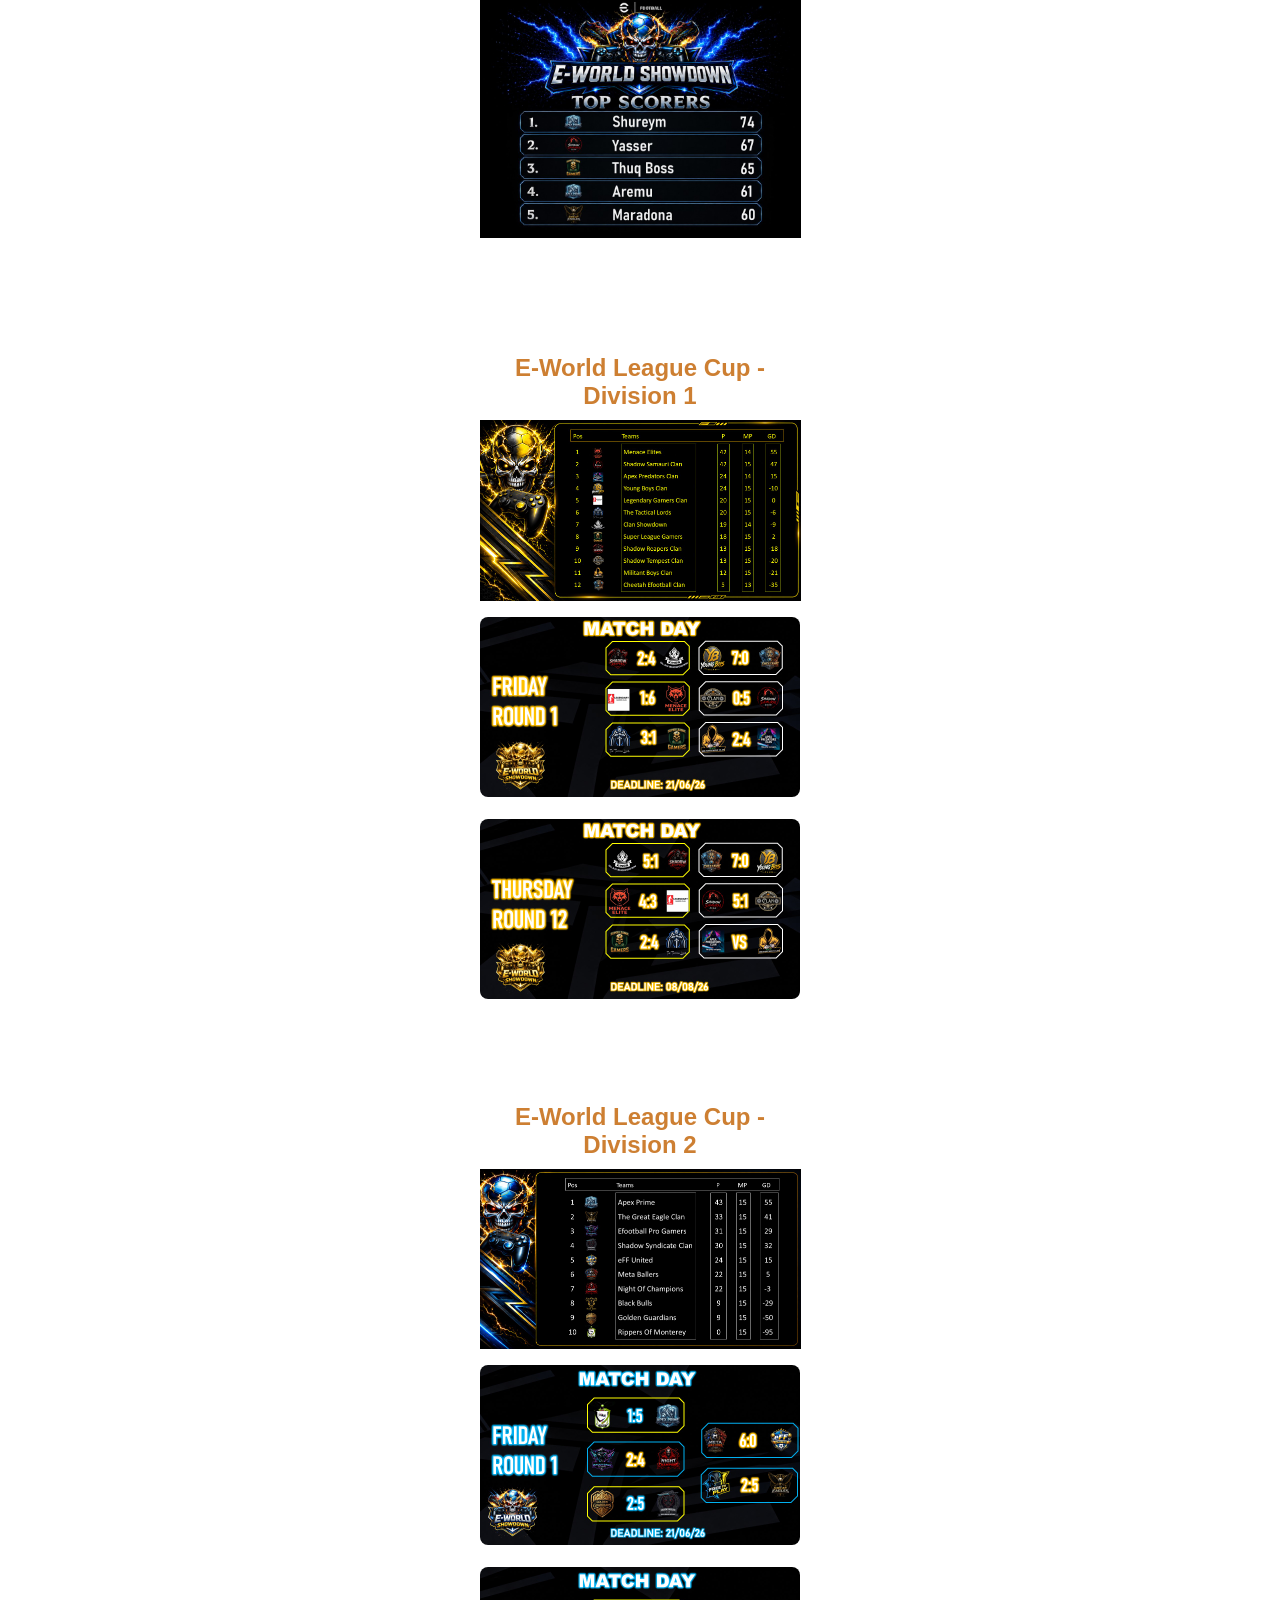
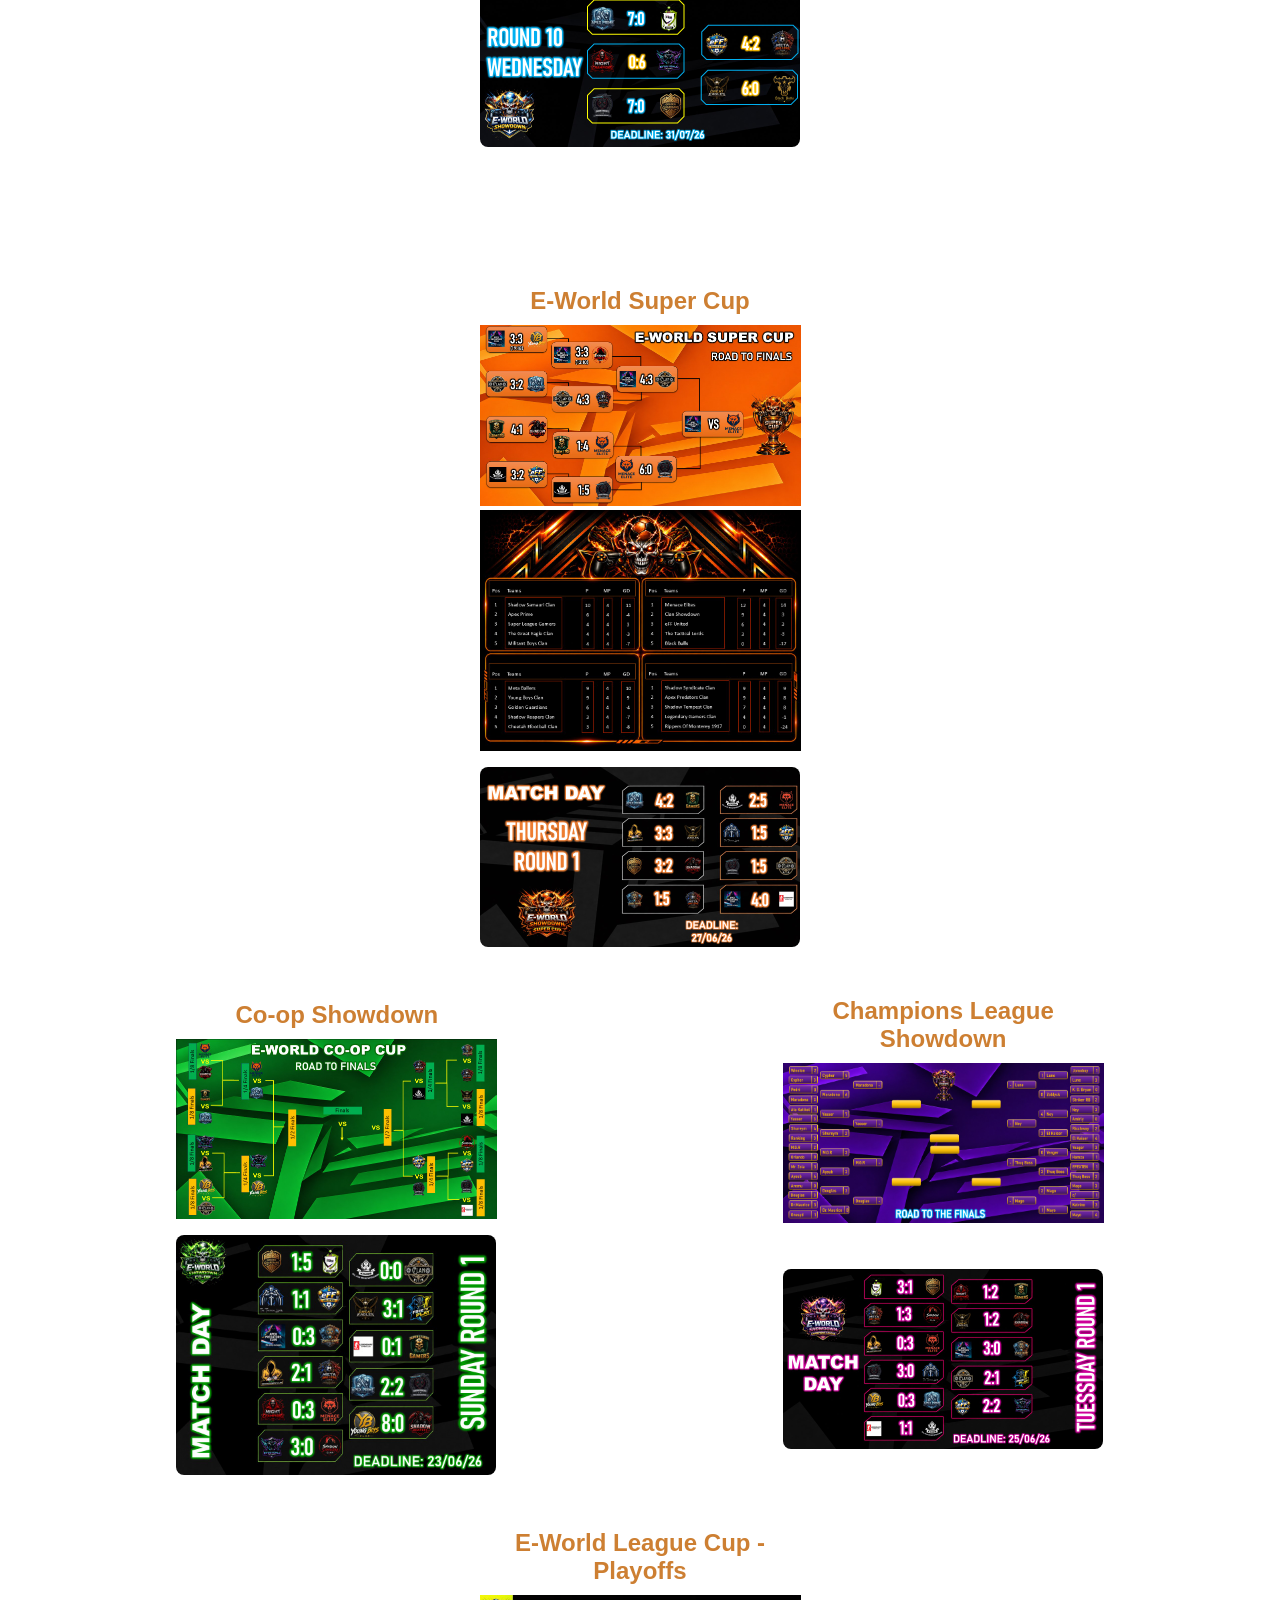
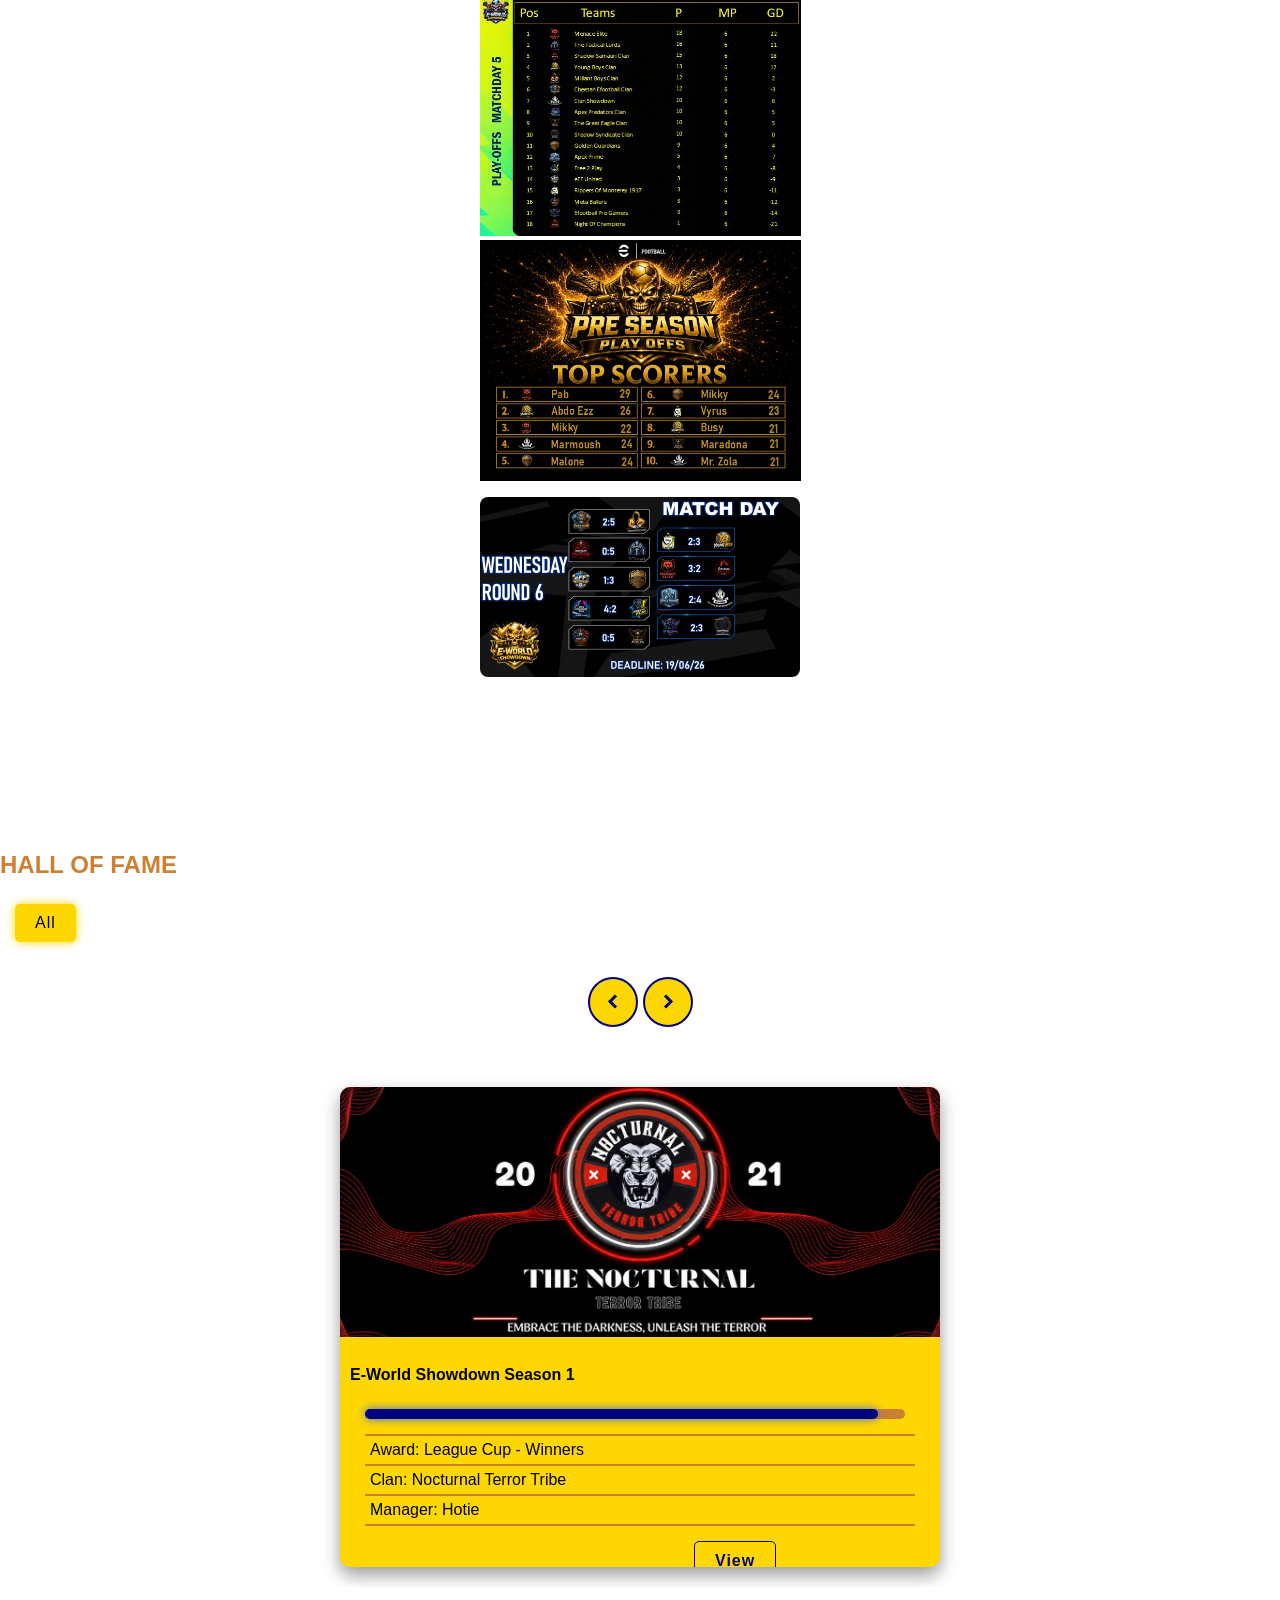
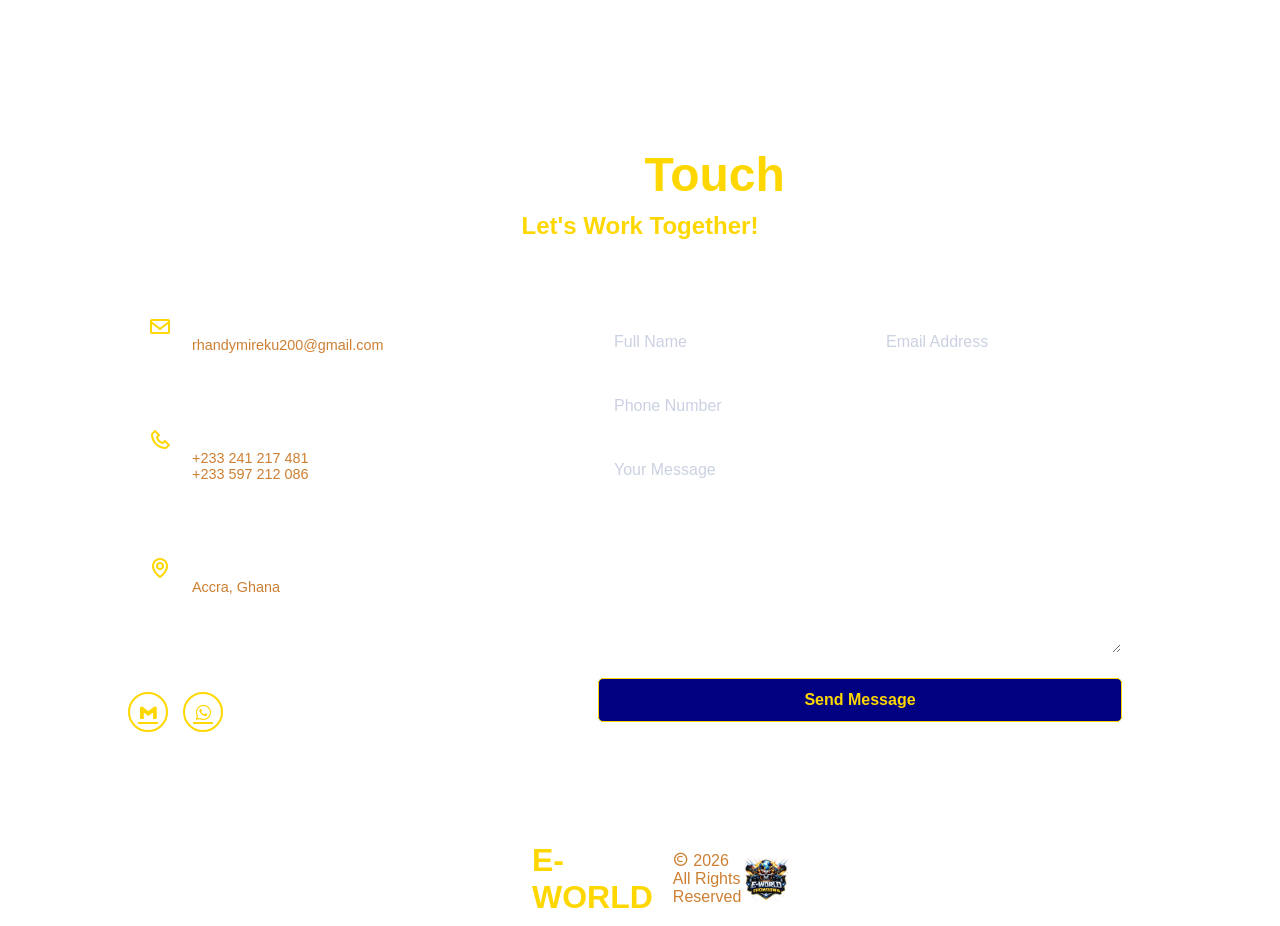
==== commit 4c6159e4: "knockouts" ====
--- a/index.html
+++ b/index.html
@@ -283,6 +283,7 @@
                         <img src="images/tournaments/Season 2/tournament stats/Champions League/Round 5.jpg">
                         <img src="images/tournaments/Season 2/tournament stats/Champions League/Round Of 32.jpg">
                         <img src="images/tournaments/Season 2/tournament stats/Champions League/Round Of 16.jpg">
+                        <img src="images/tournaments/Season 2/tournament stats/Champions League/Quarter Finals.jpg">
                     </div>
                 </div>
             </div>
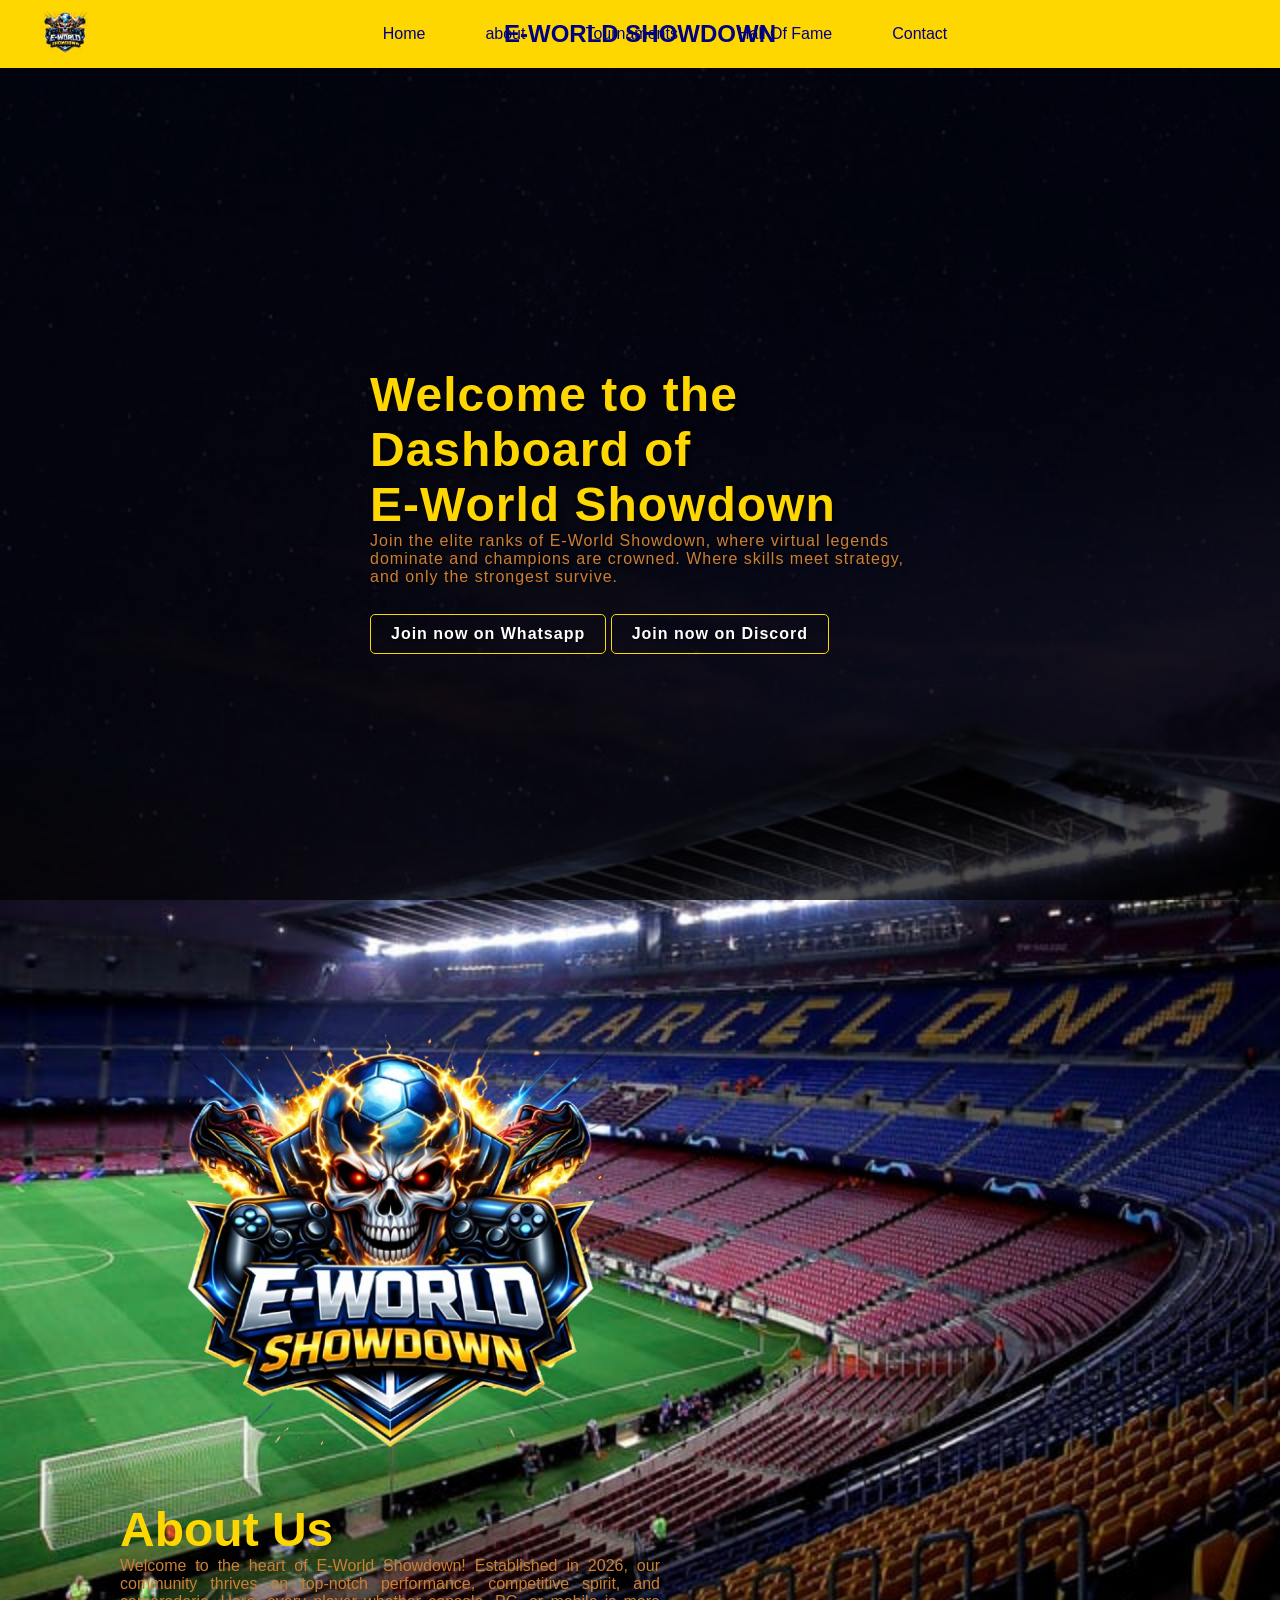
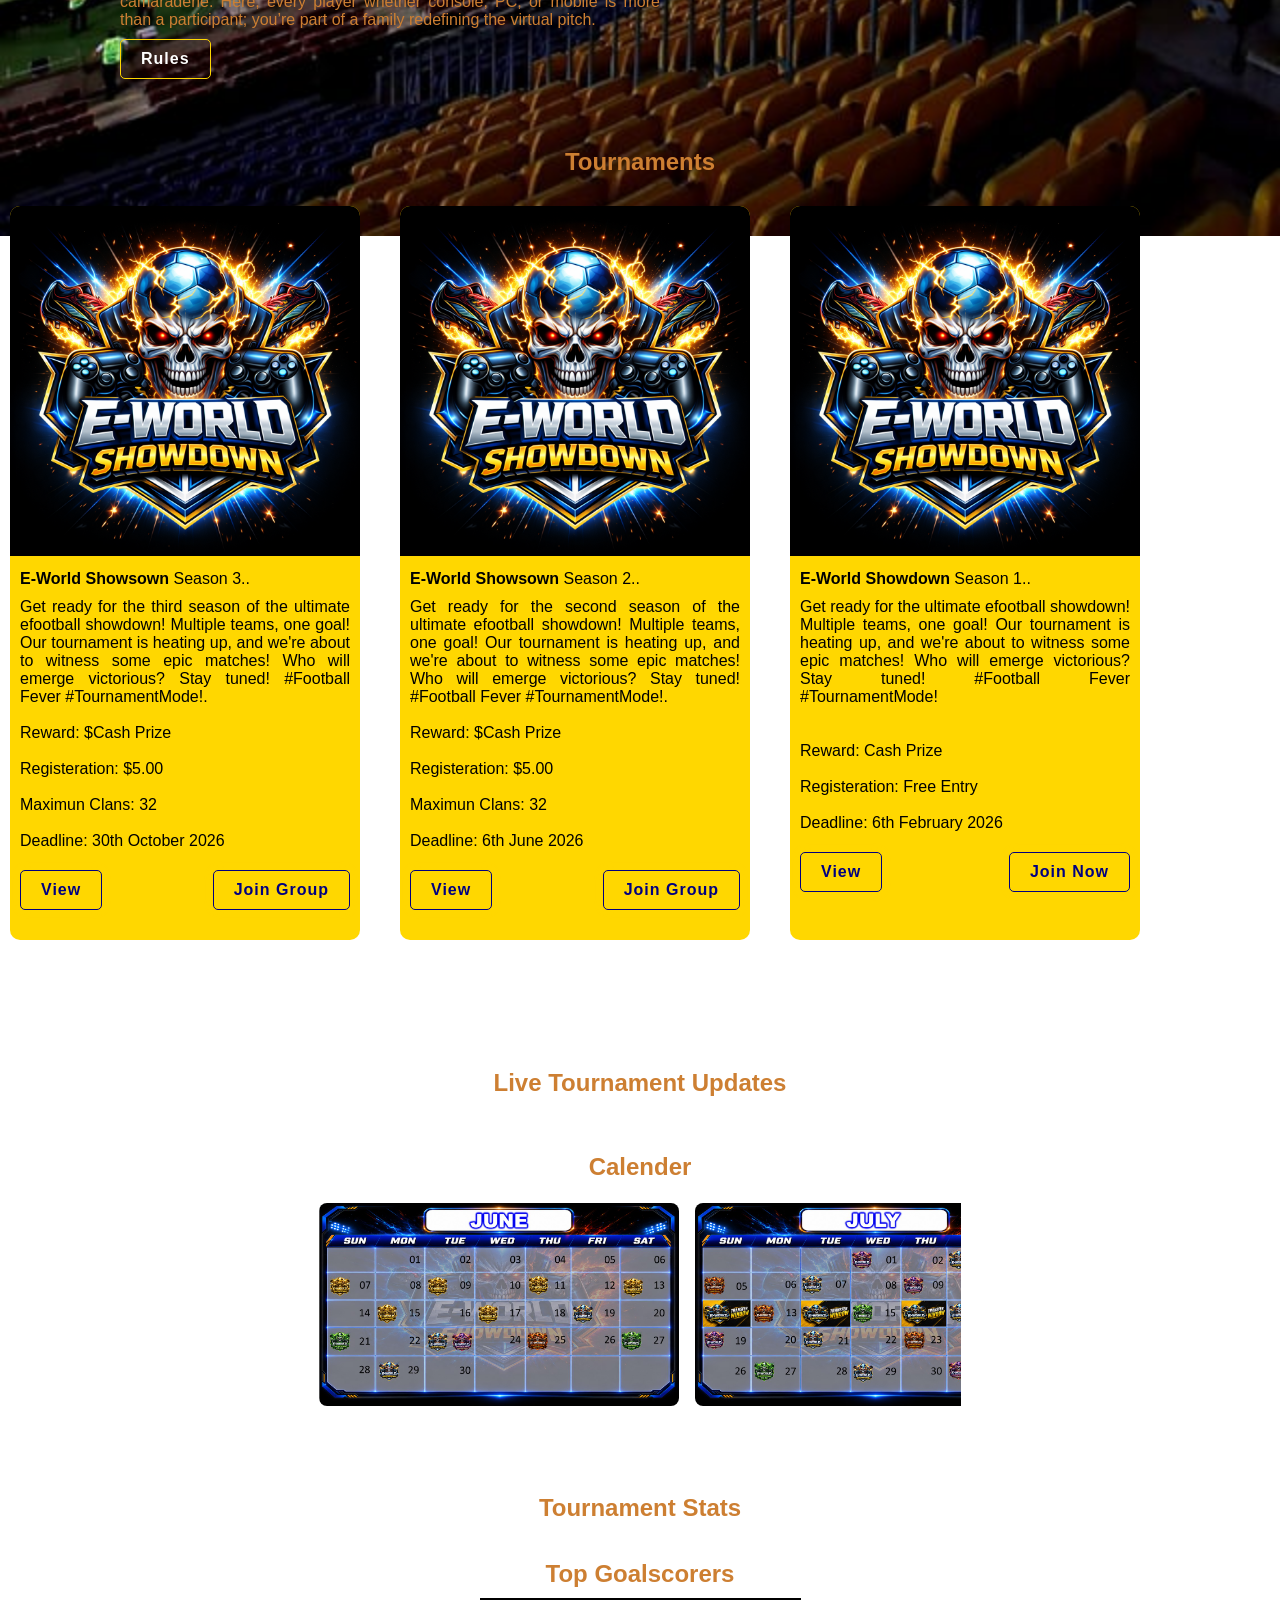
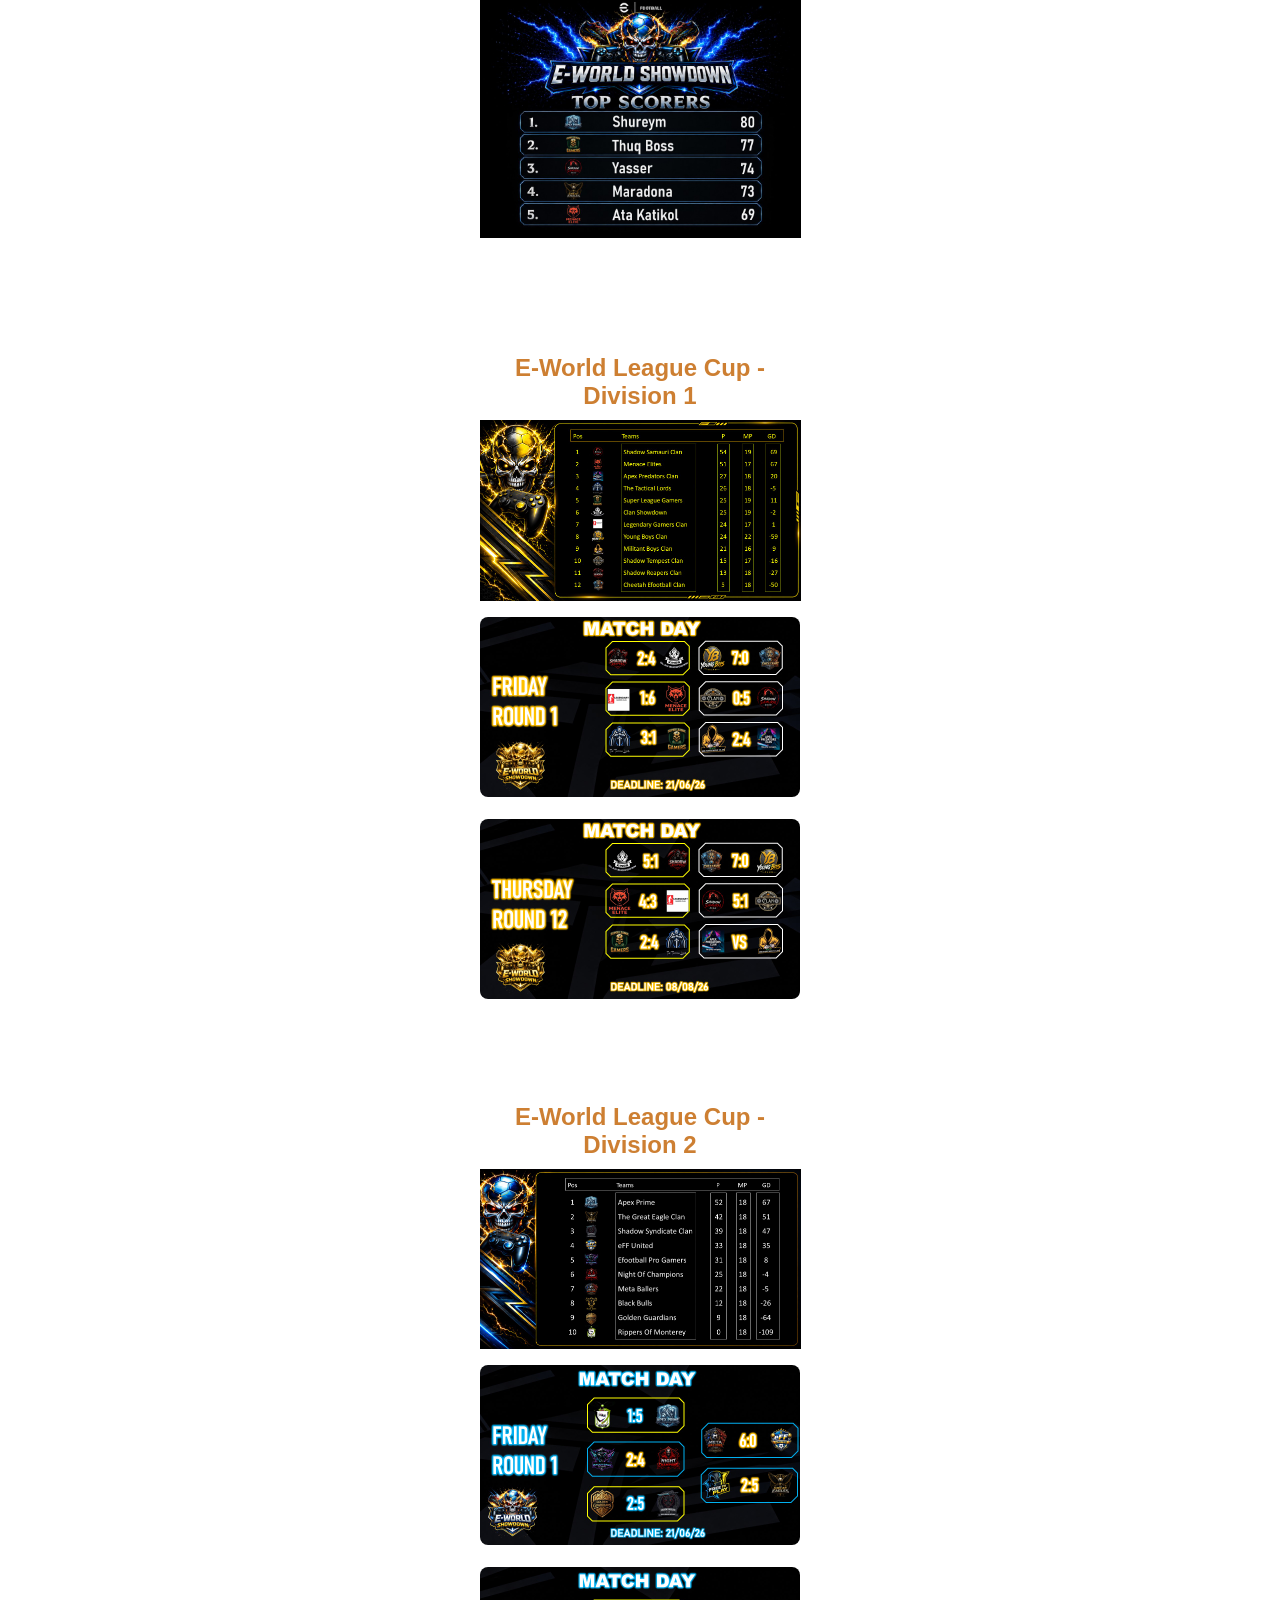
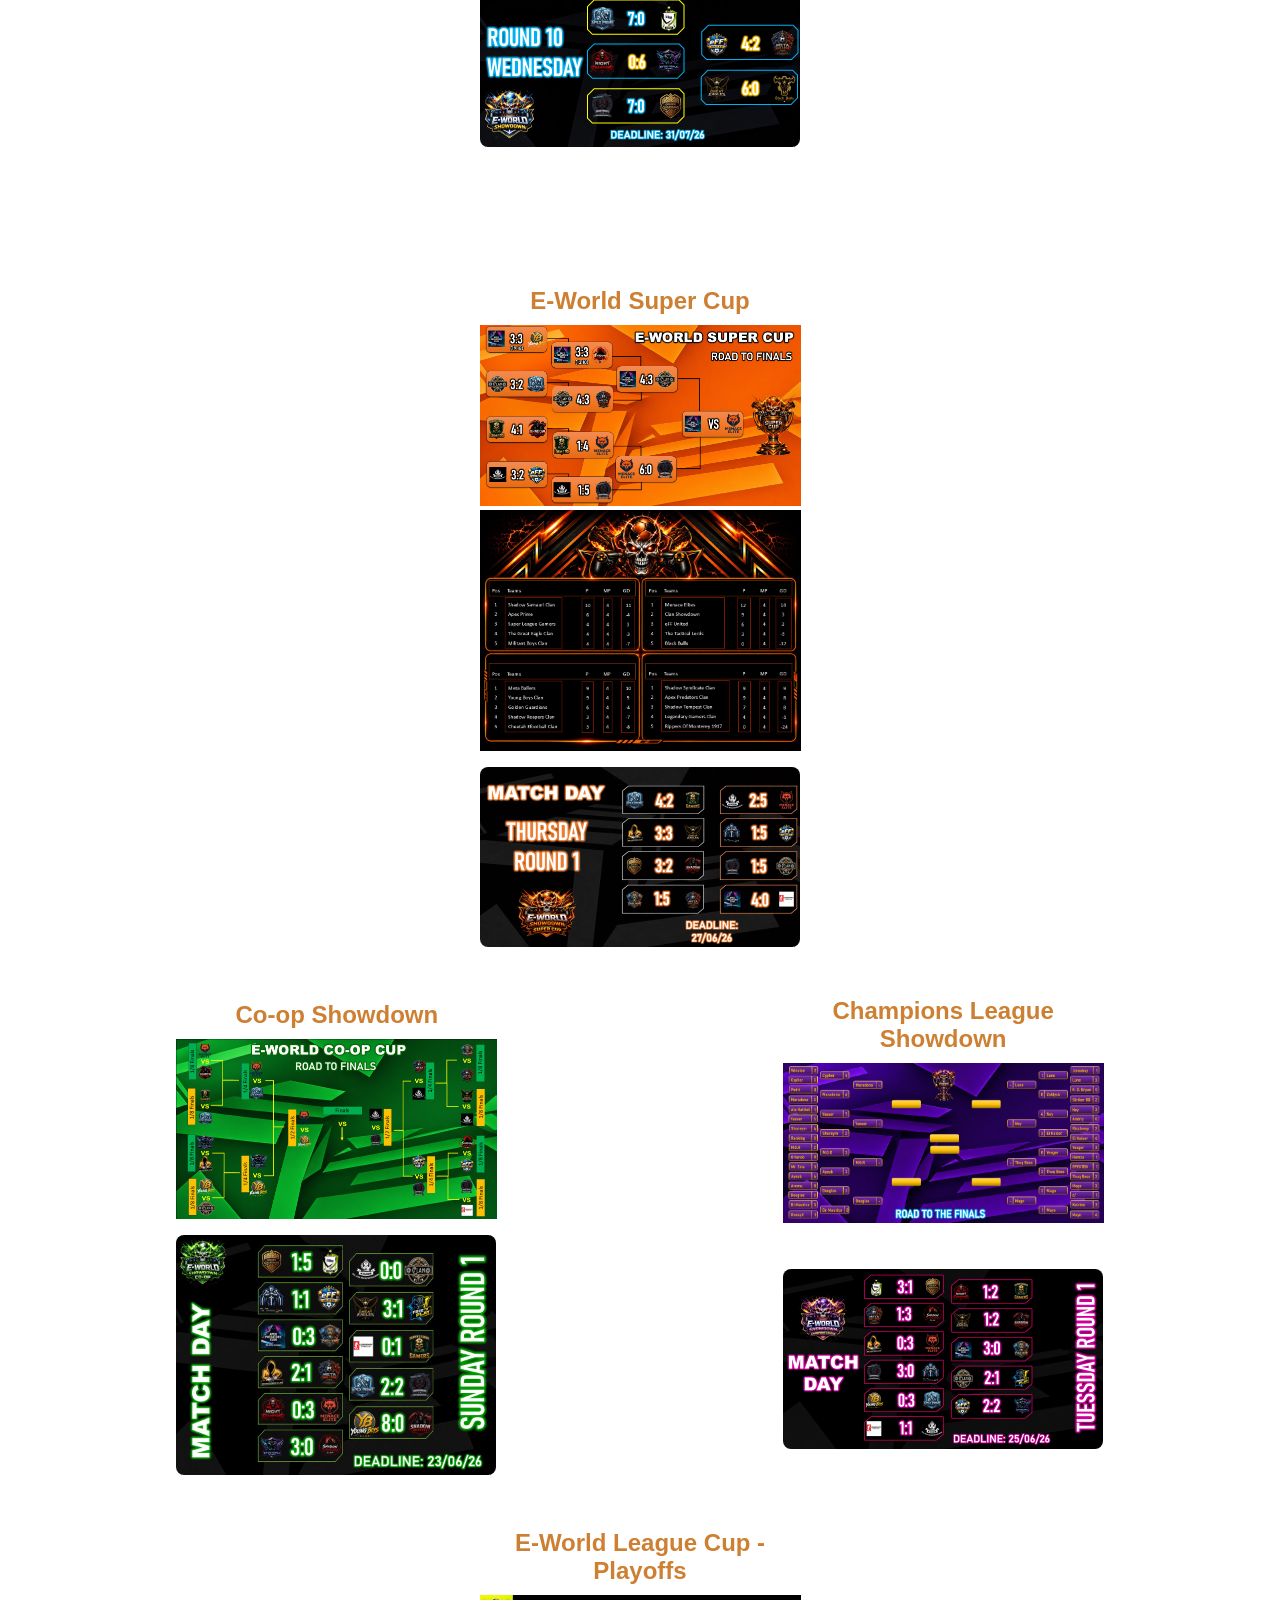
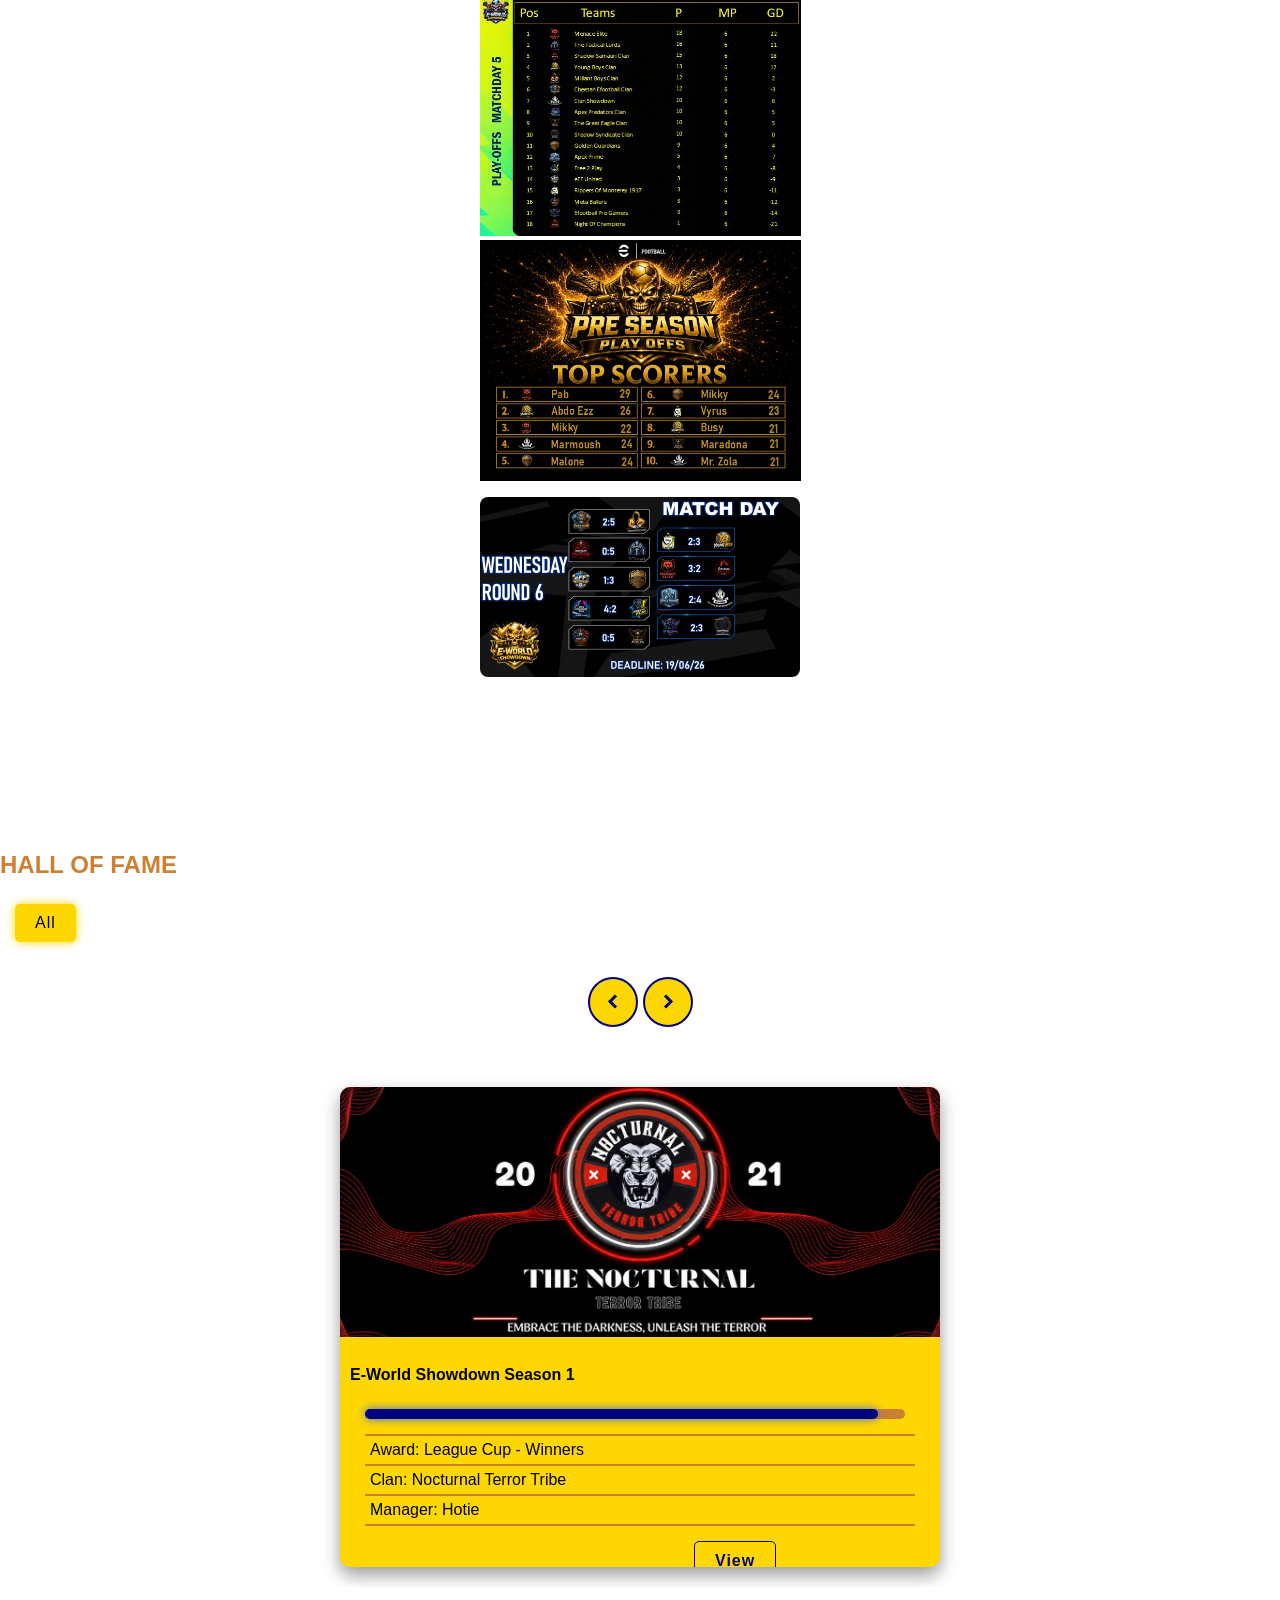
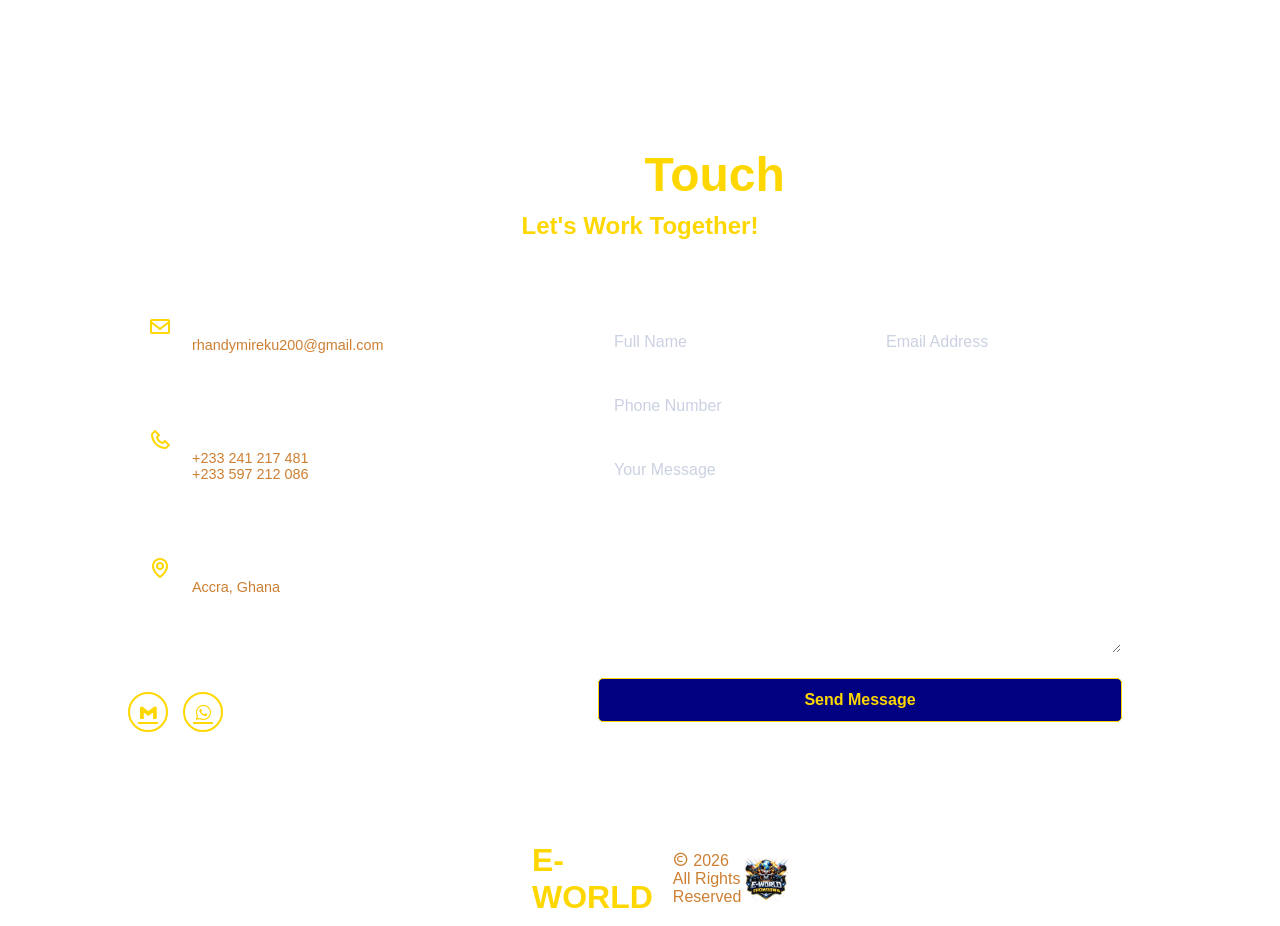
==== commit 6542b749: "knockouts" ====
--- a/index.html
+++ b/index.html
@@ -265,6 +265,7 @@
                         <img src="images/tournaments/Season 2/tournament stats/CO-OP/Round 5.jpg">
                         <img src="images/tournaments/Season 2/tournament stats/CO-OP/Round Of 16.jpg">
                         <img src="images/tournaments/Season 2/tournament stats/CO-OP/Quarter Finals.jpg">
+                        <img src="images/tournaments/Season 2/tournament stats/CO-OP/Semi Finals.jpg">
                     </div>
                 </div>
 
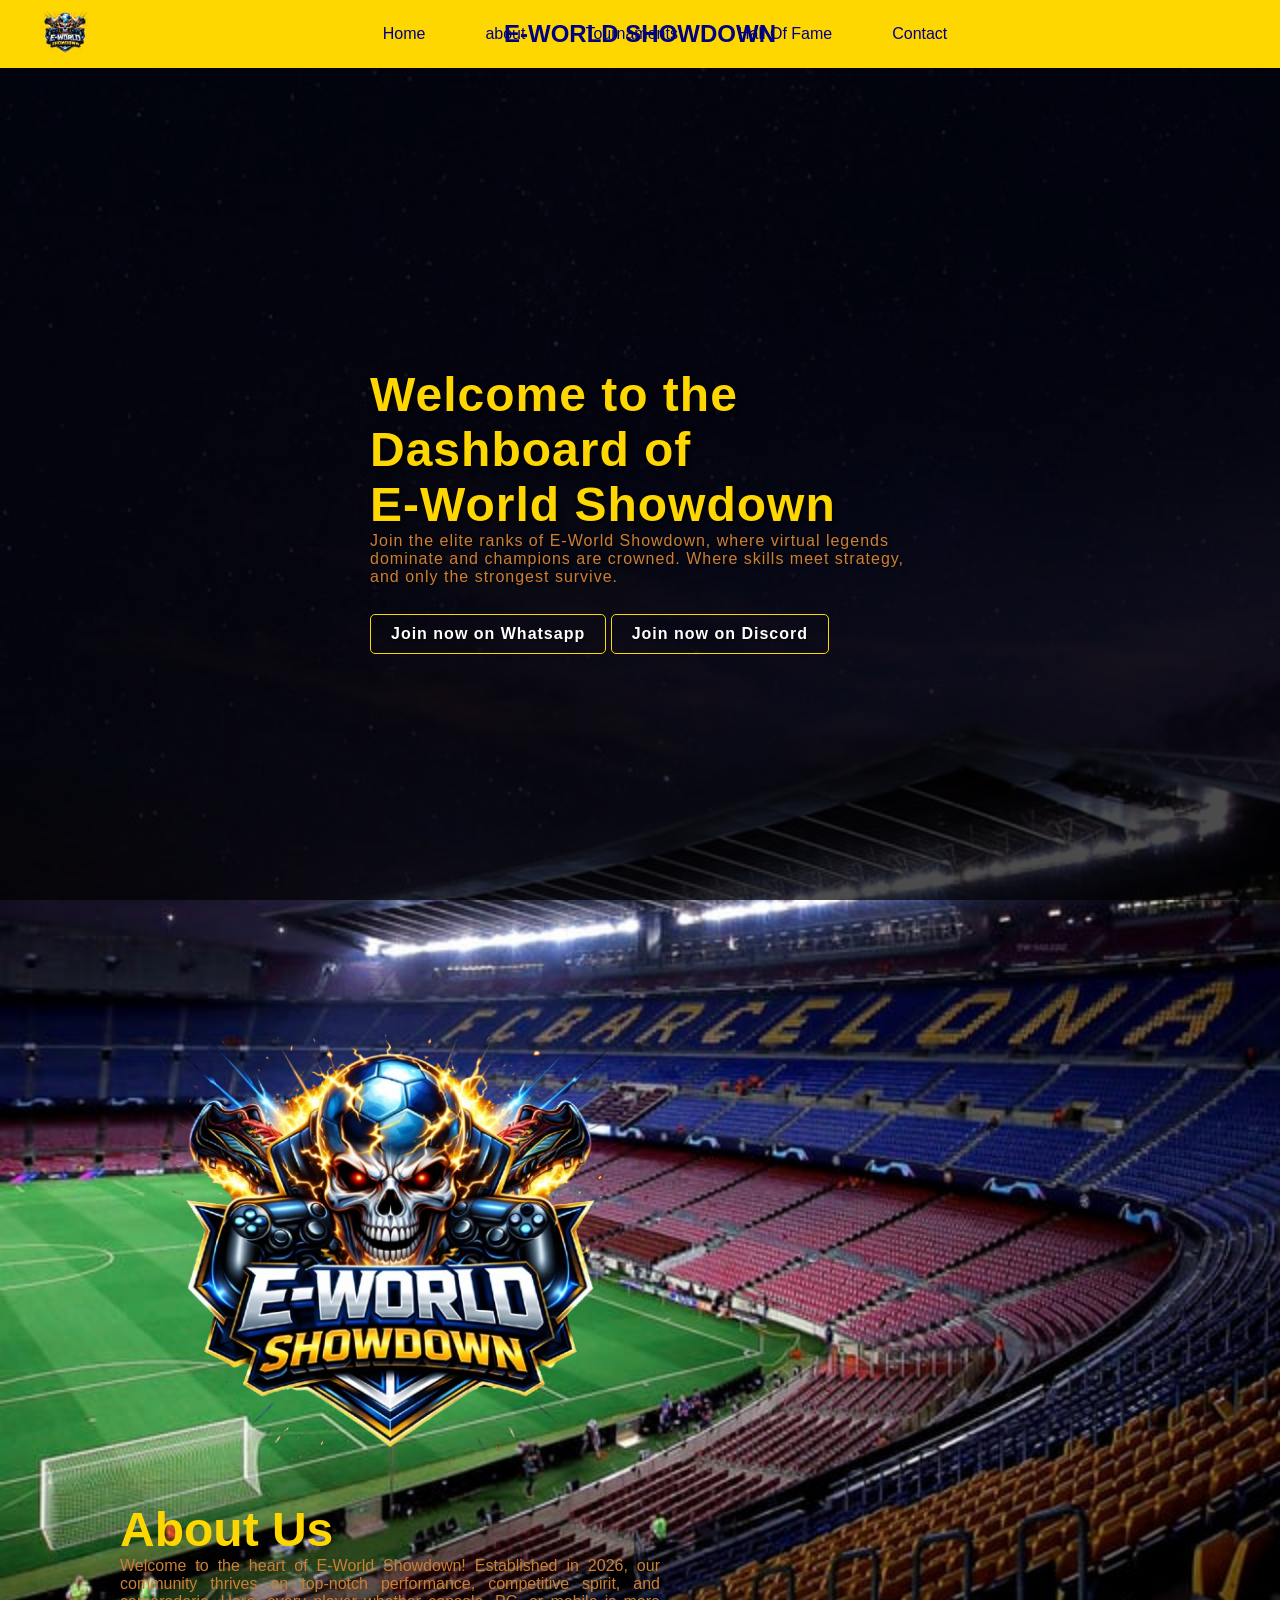
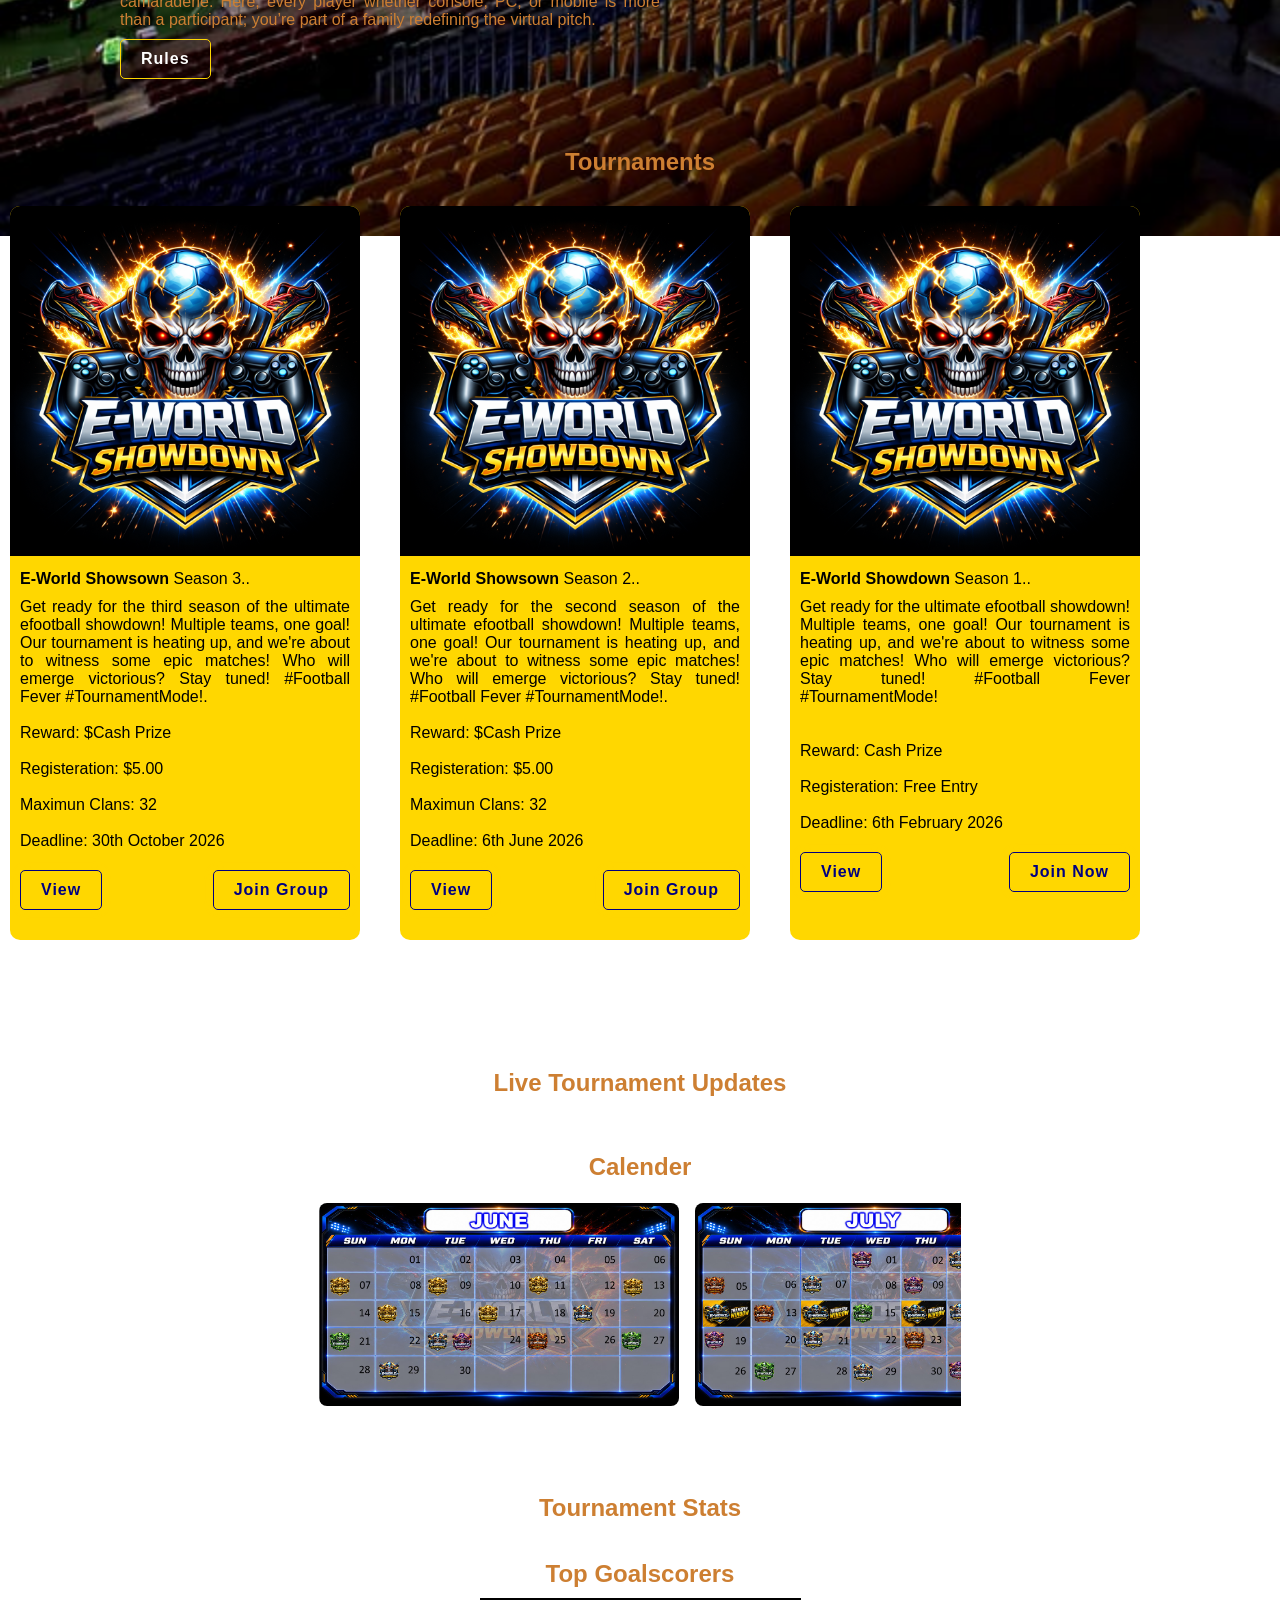
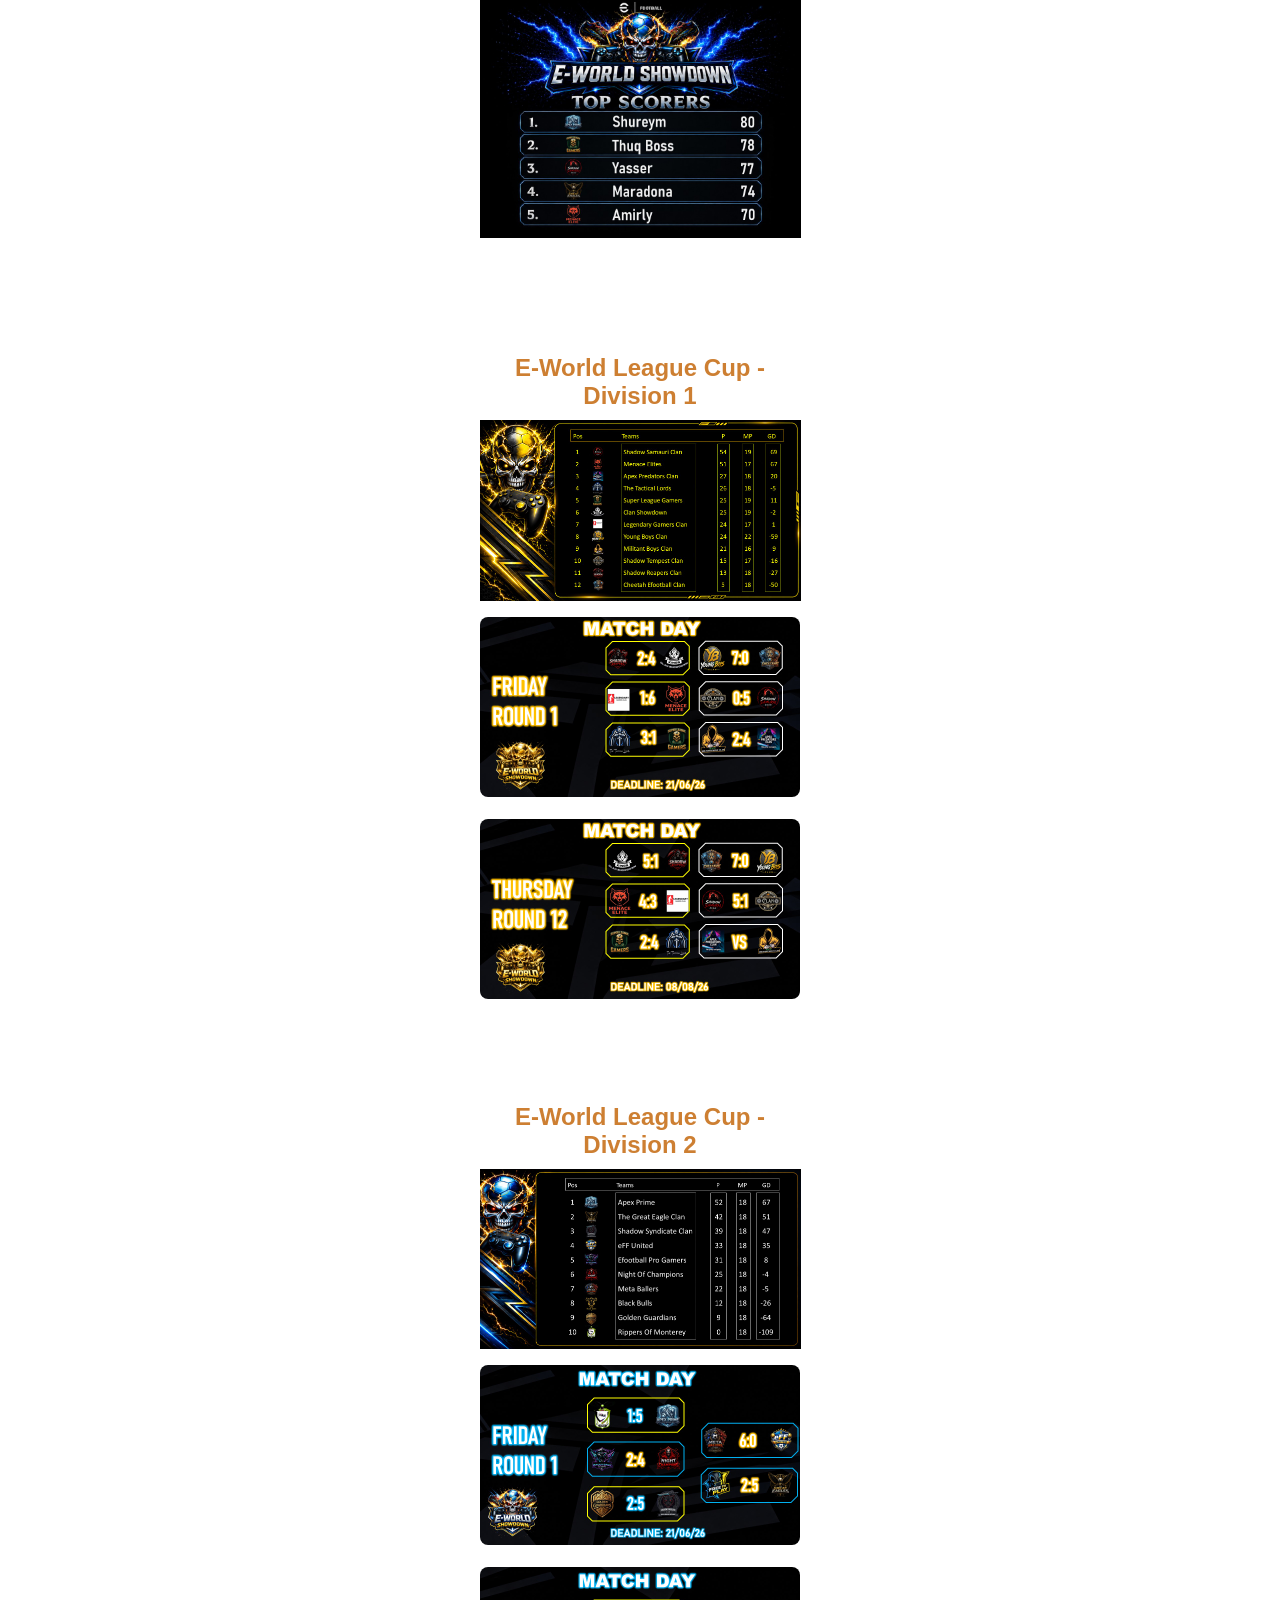
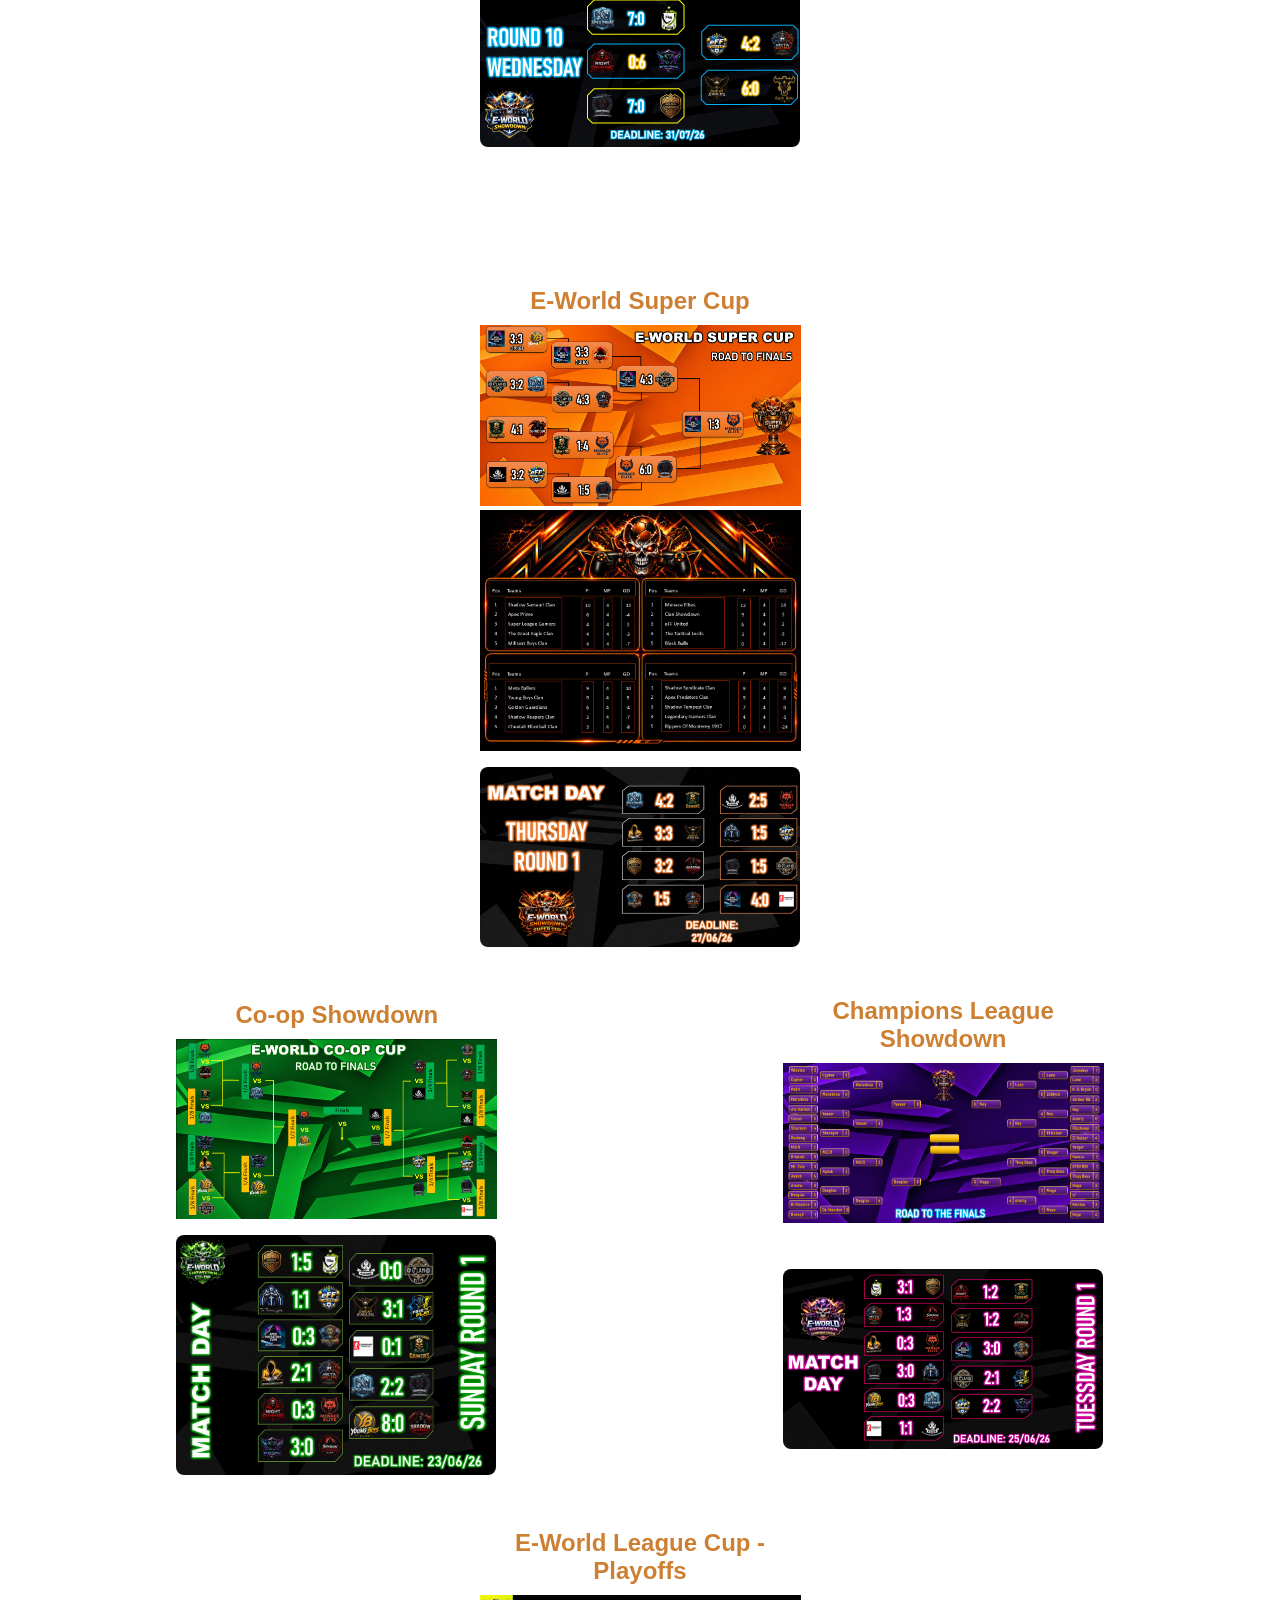
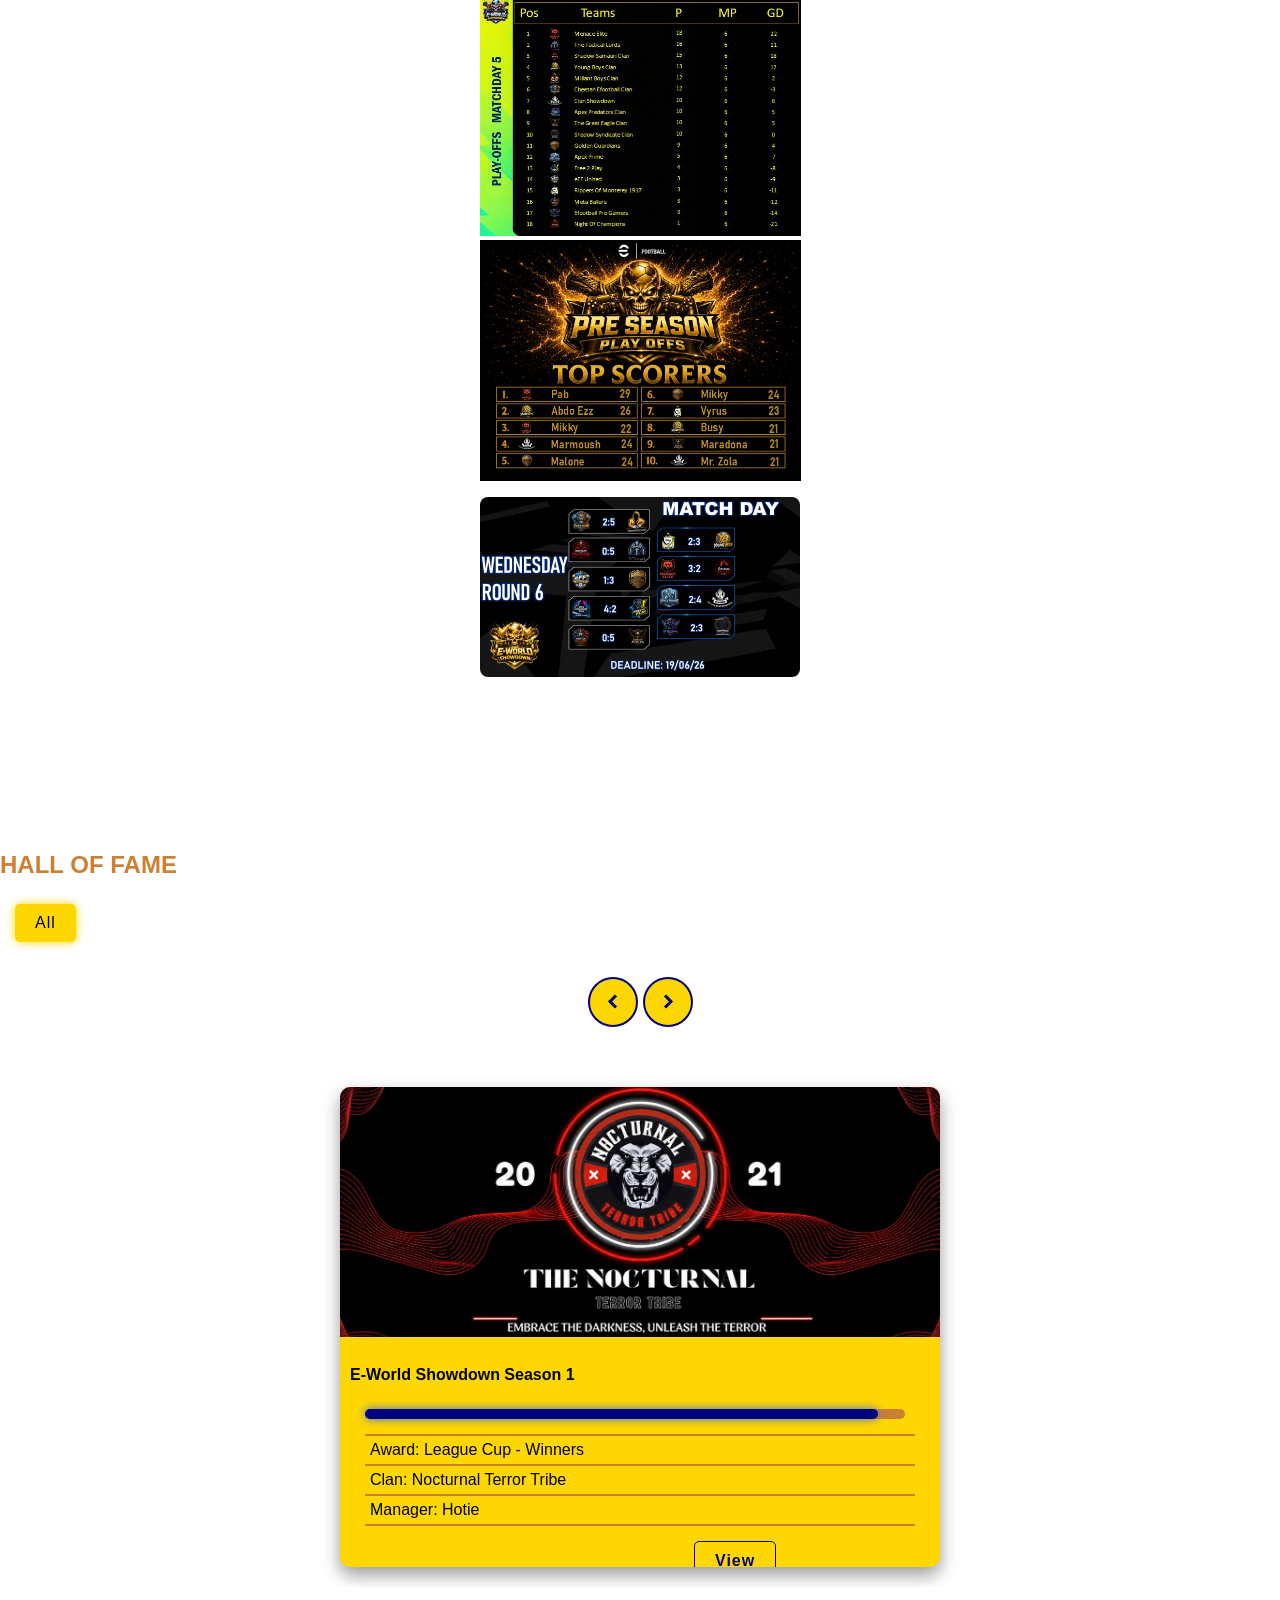
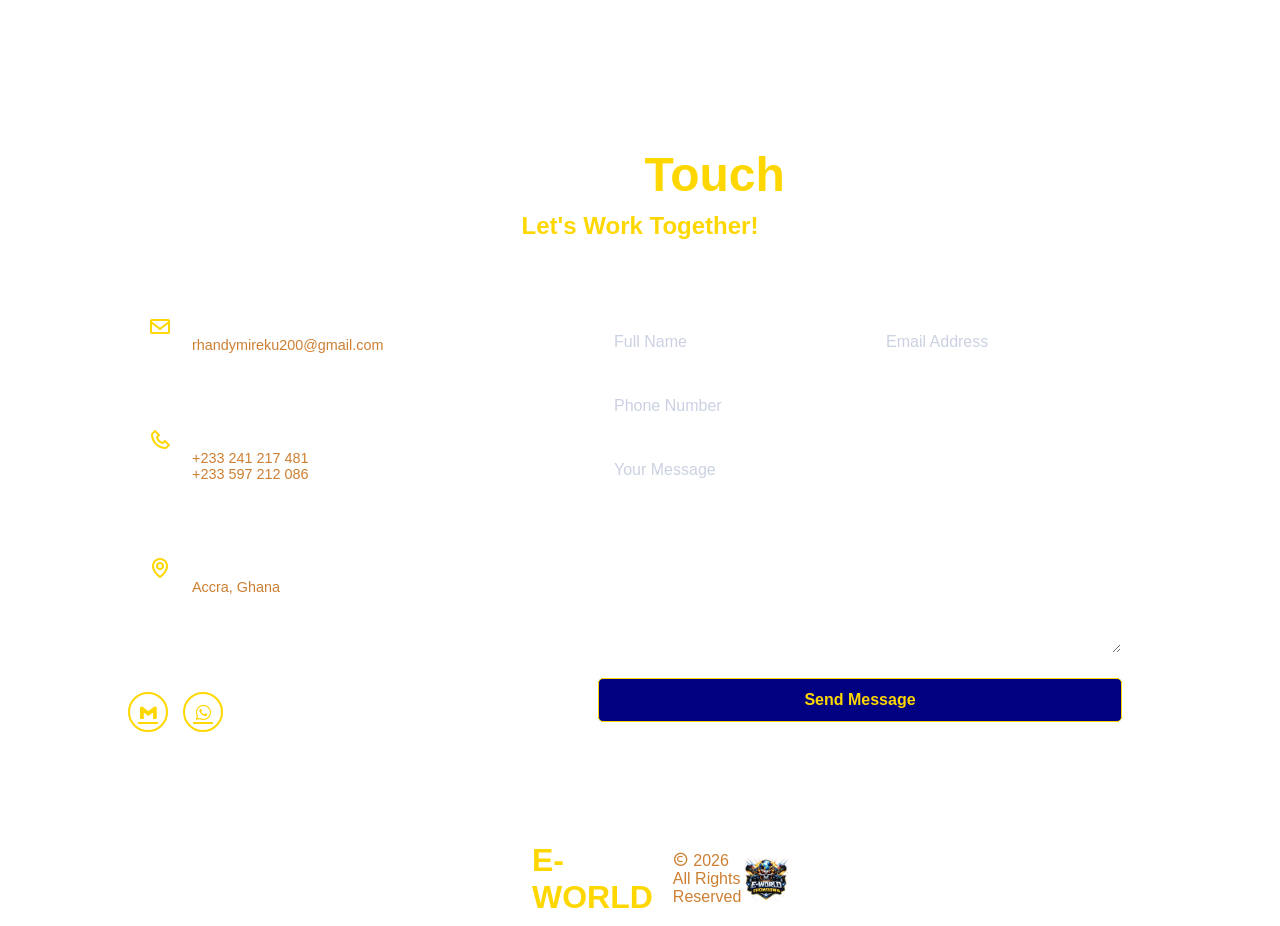
==== commit f7278f29: "knockouts" ====
--- a/index.html
+++ b/index.html
@@ -265,7 +265,7 @@
                         <img src="images/tournaments/Season 2/tournament stats/CO-OP/Round 5.jpg">
                         <img src="images/tournaments/Season 2/tournament stats/CO-OP/Round Of 16.jpg">
                         <img src="images/tournaments/Season 2/tournament stats/CO-OP/Quarter Finals.jpg">
-                        <img src="images/tournaments/Season 2/tournament stats/CO-OP/Semi Finals.jpg">
+                        <img src="images/tournaments/Season 2/tournament stats/CO-OP/Semi Finals.jpg ">
                     </div>
                 </div>
 
@@ -285,6 +285,7 @@
                         <img src="images/tournaments/Season 2/tournament stats/Champions League/Round Of 32.jpg">
                         <img src="images/tournaments/Season 2/tournament stats/Champions League/Round Of 16.jpg">
                         <img src="images/tournaments/Season 2/tournament stats/Champions League/Quarter Finals.jpg">
+                        <img src="images/tournaments/Season 2/tournament stats/Champions League/Semi Finals.jpg">
                     </div>
                 </div>
             </div>
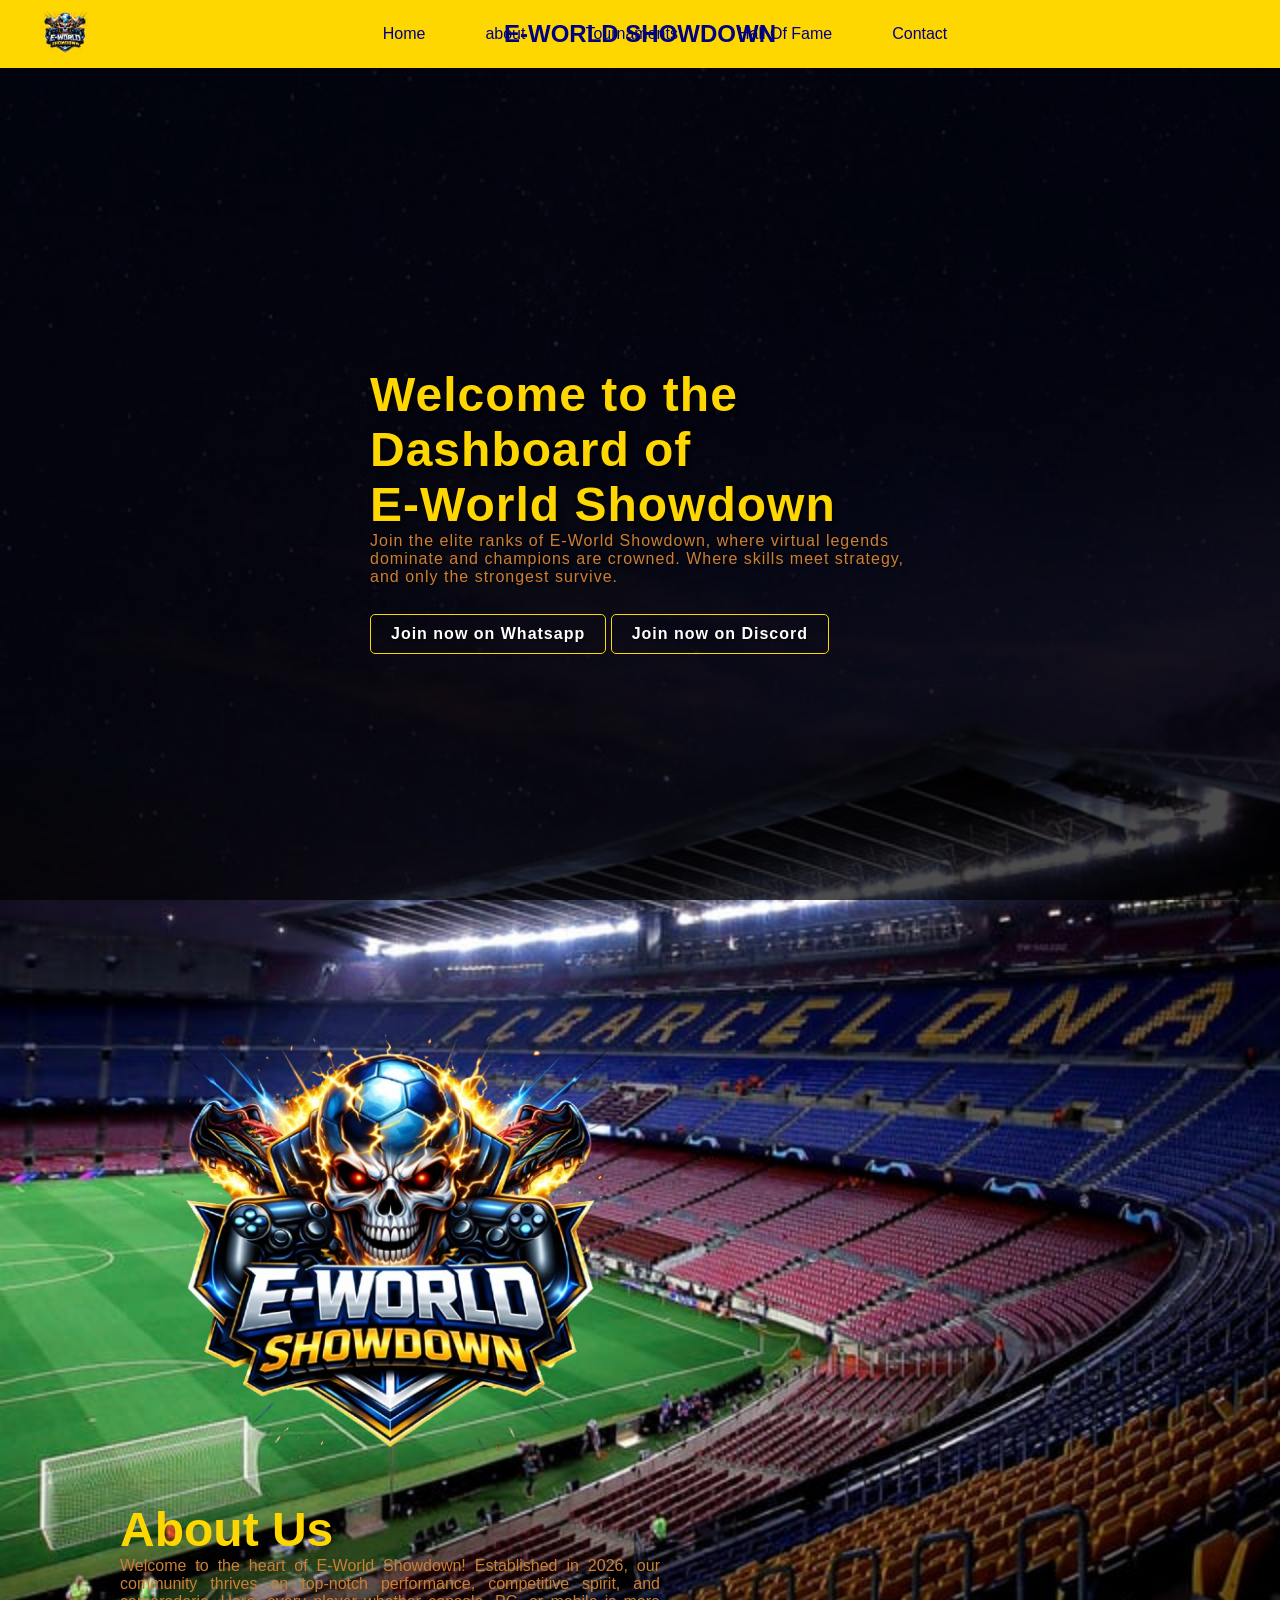
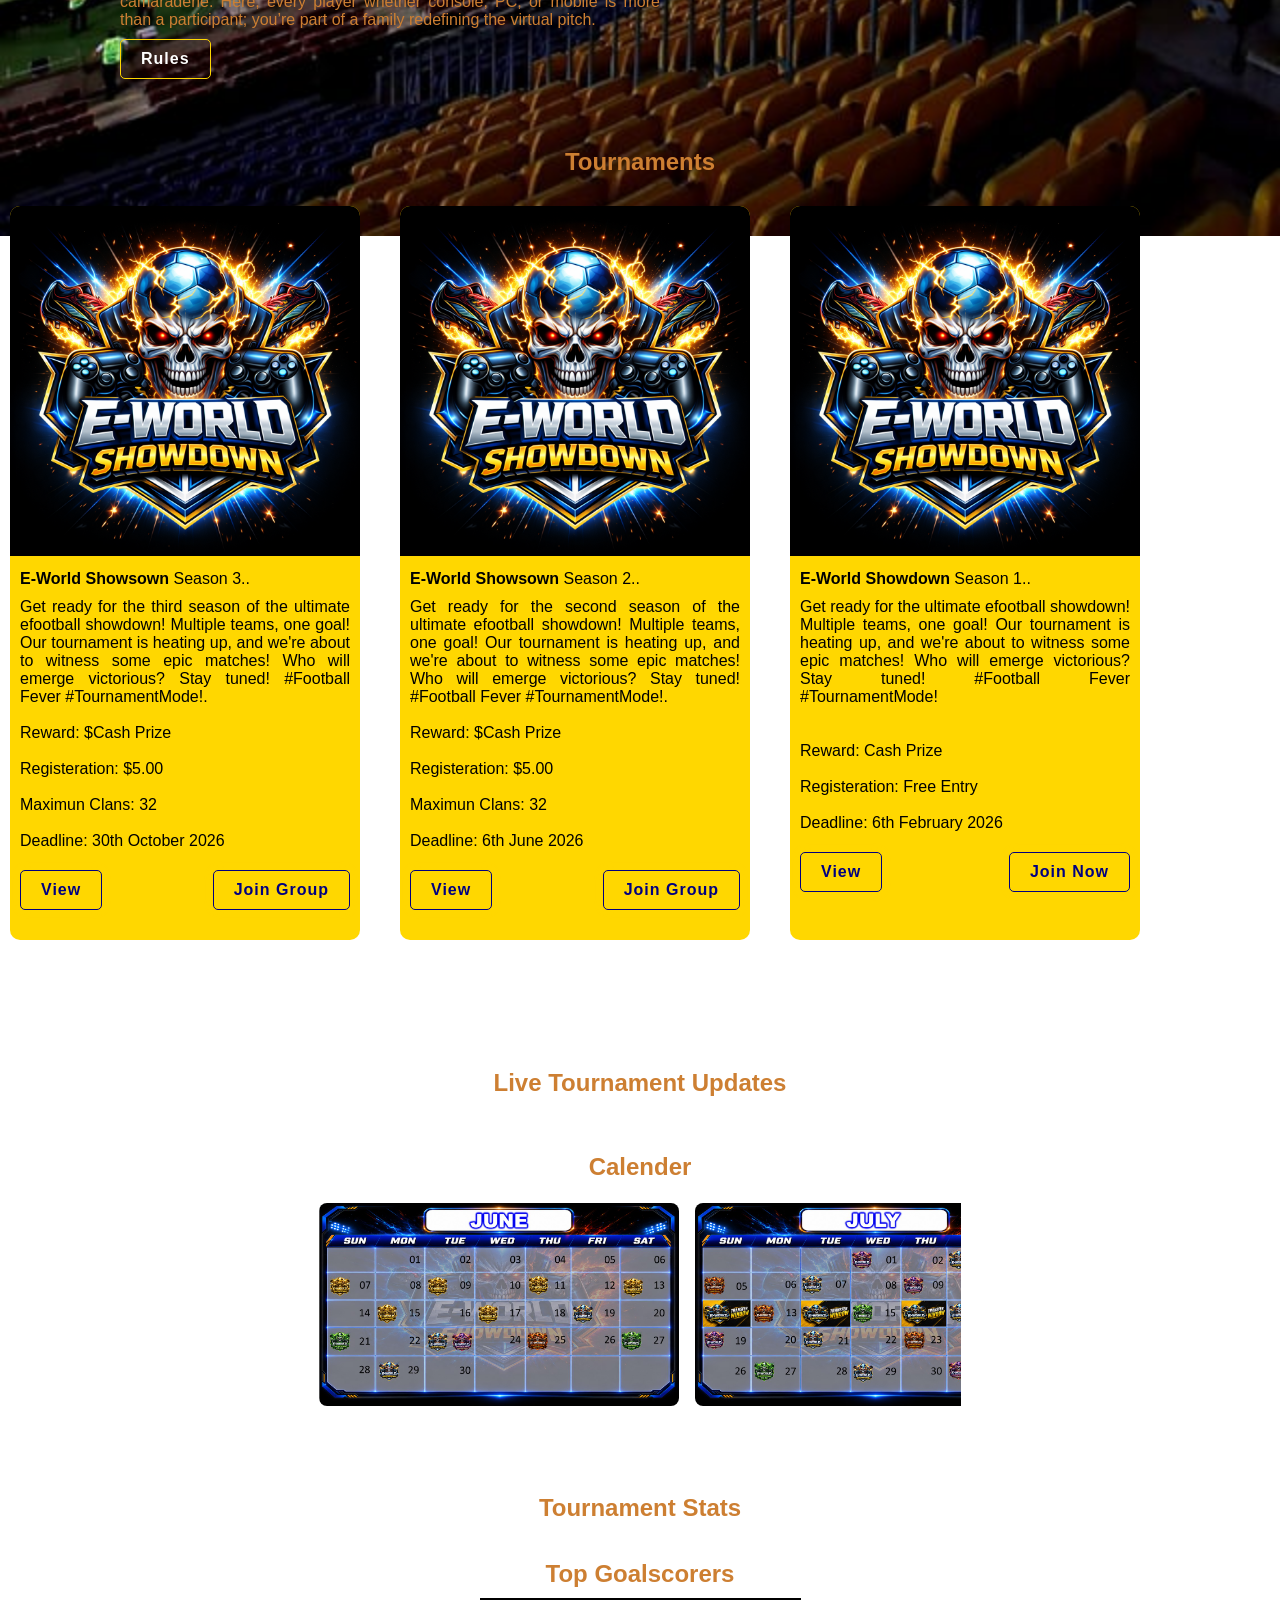
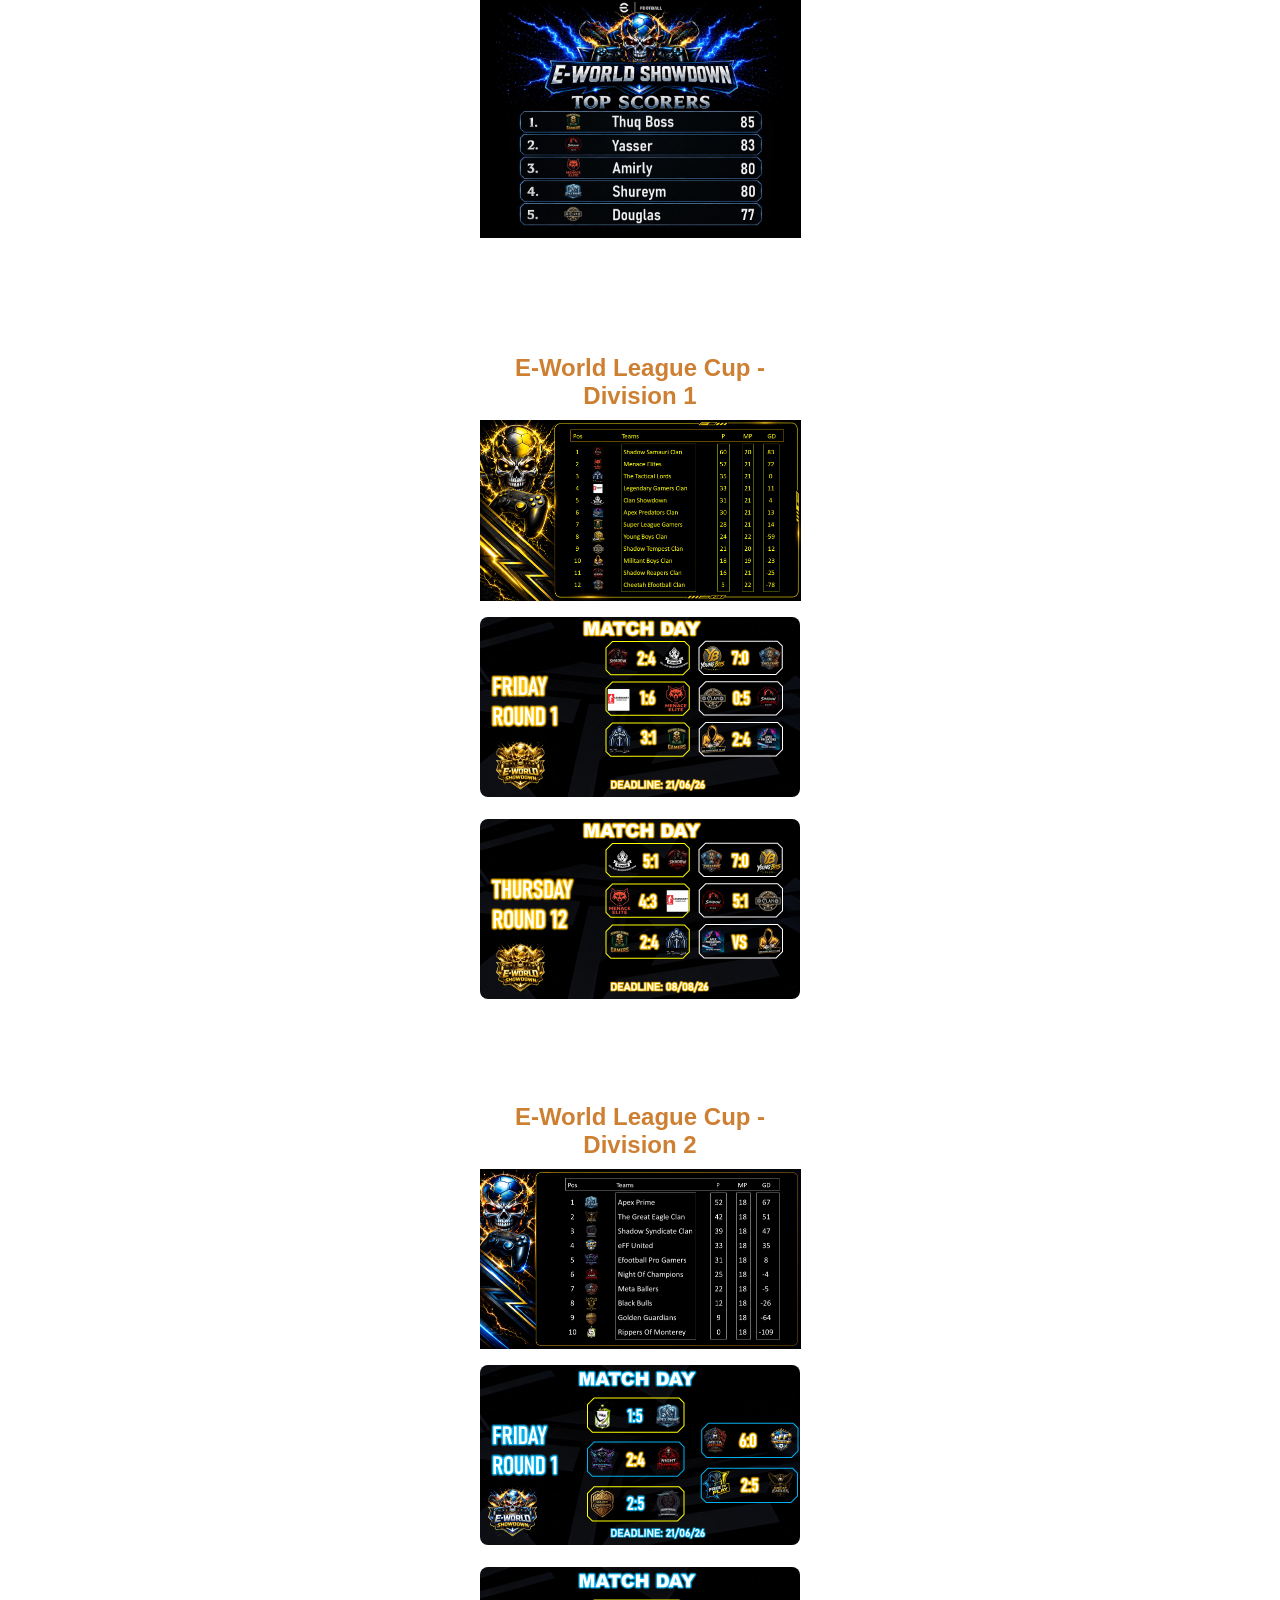
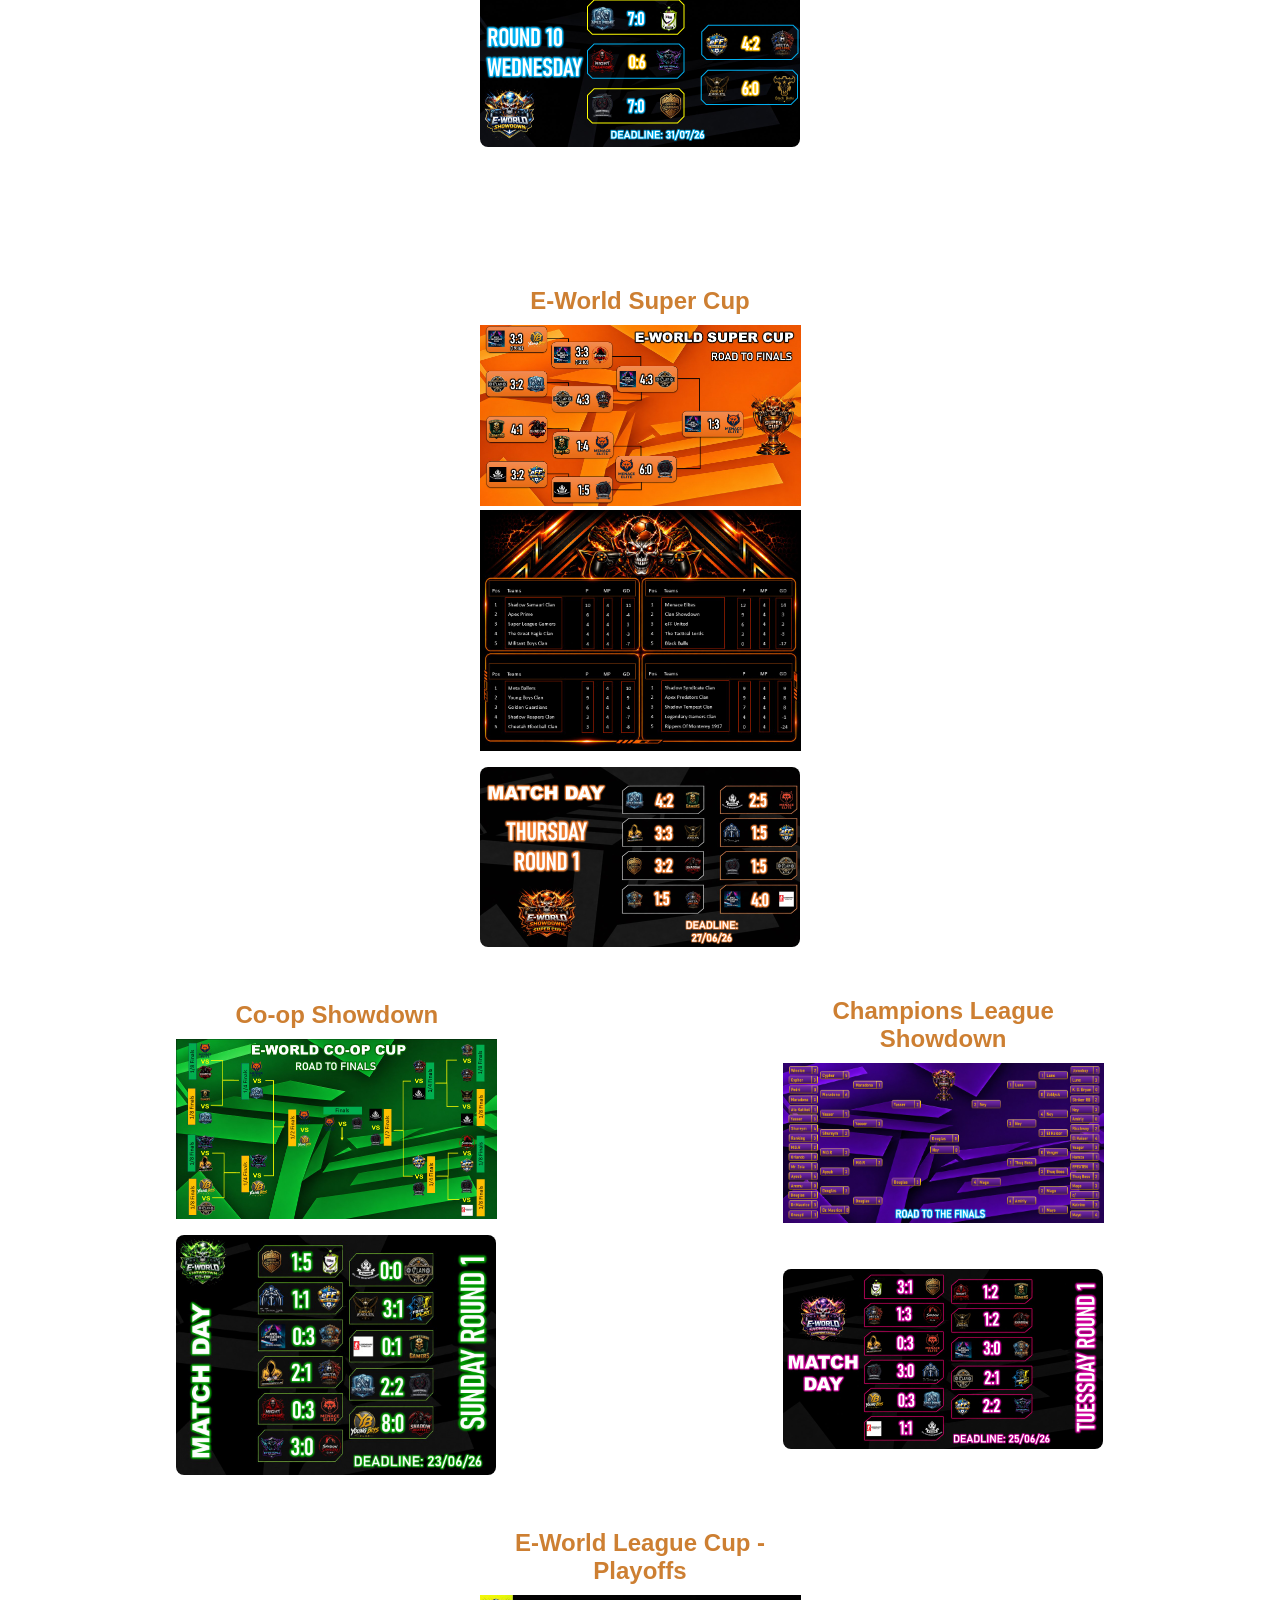
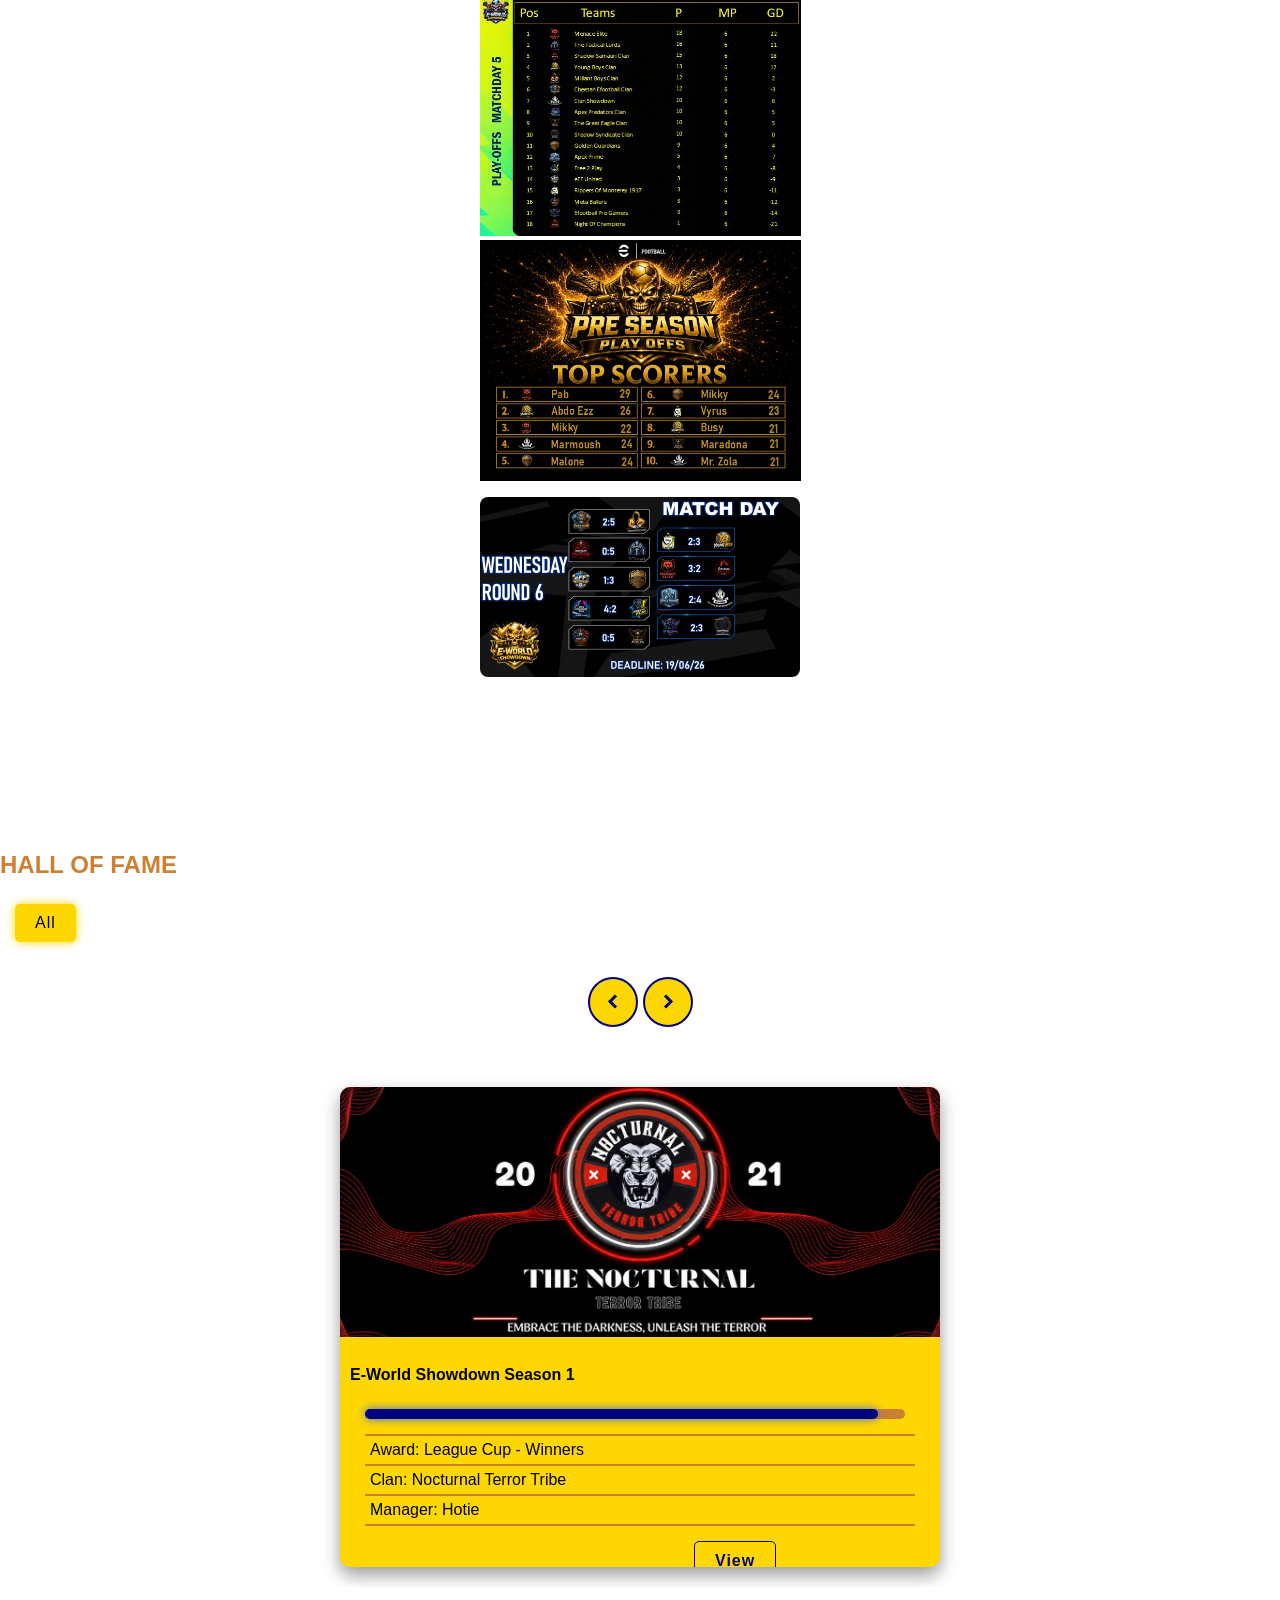
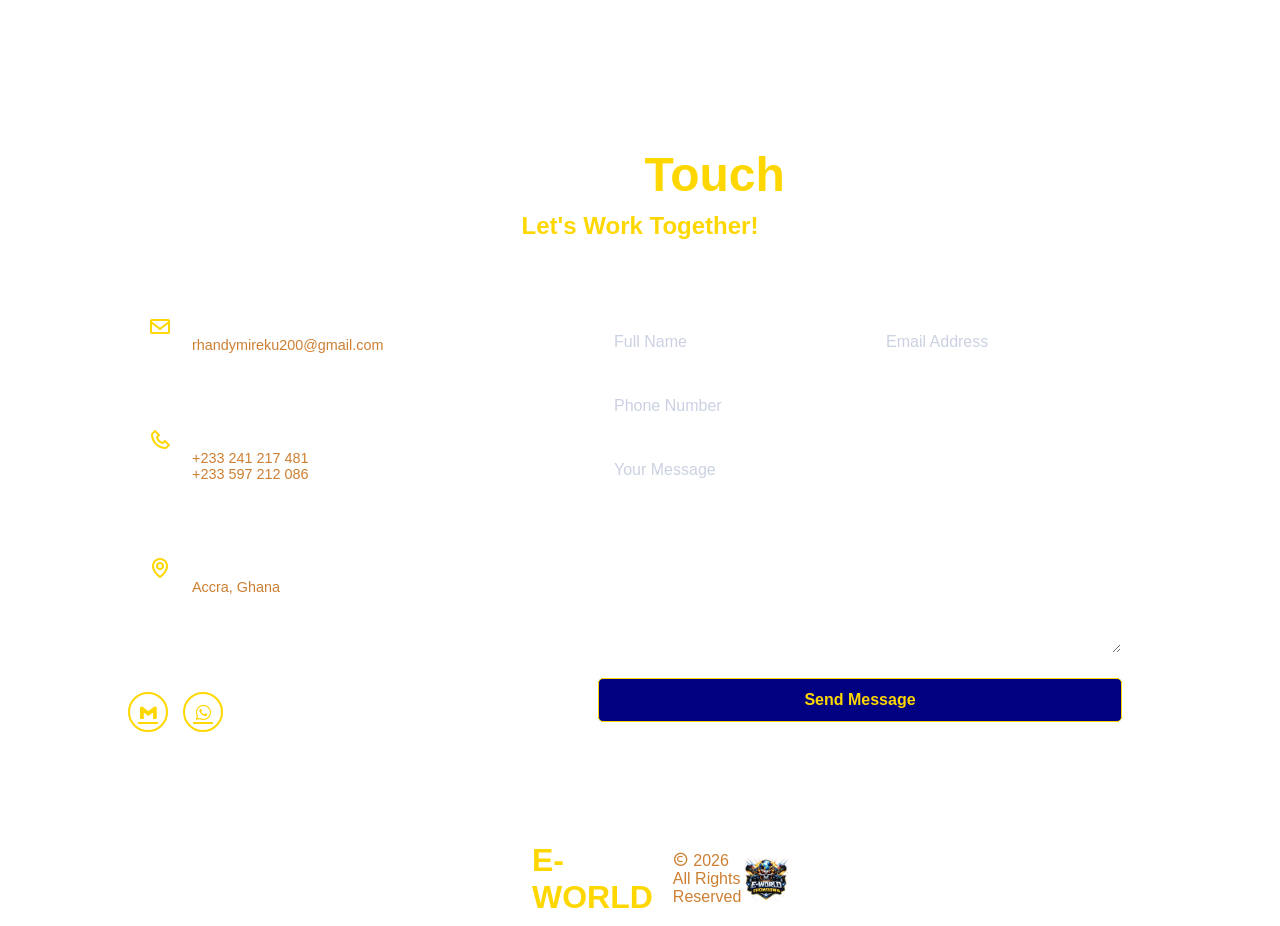
==== commit d6ee901c: "knockouts" ====
--- a/index.html
+++ b/index.html
@@ -266,6 +266,7 @@
                         <img src="images/tournaments/Season 2/tournament stats/CO-OP/Round Of 16.jpg">
                         <img src="images/tournaments/Season 2/tournament stats/CO-OP/Quarter Finals.jpg">
                         <img src="images/tournaments/Season 2/tournament stats/CO-OP/Semi Finals.jpg ">
+                        <img src="images/tournaments/Season 2/tournament stats/CO-OP/Finals.jpg">
                     </div>
                 </div>
 
@@ -286,6 +287,7 @@
                         <img src="images/tournaments/Season 2/tournament stats/Champions League/Round Of 16.jpg">
                         <img src="images/tournaments/Season 2/tournament stats/Champions League/Quarter Finals.jpg">
                         <img src="images/tournaments/Season 2/tournament stats/Champions League/Semi Finals.jpg">
+                        <img src="images/tournaments/Season 2/tournament stats/Champions League/Finals.jpg">
                     </div>
                 </div>
             </div>
